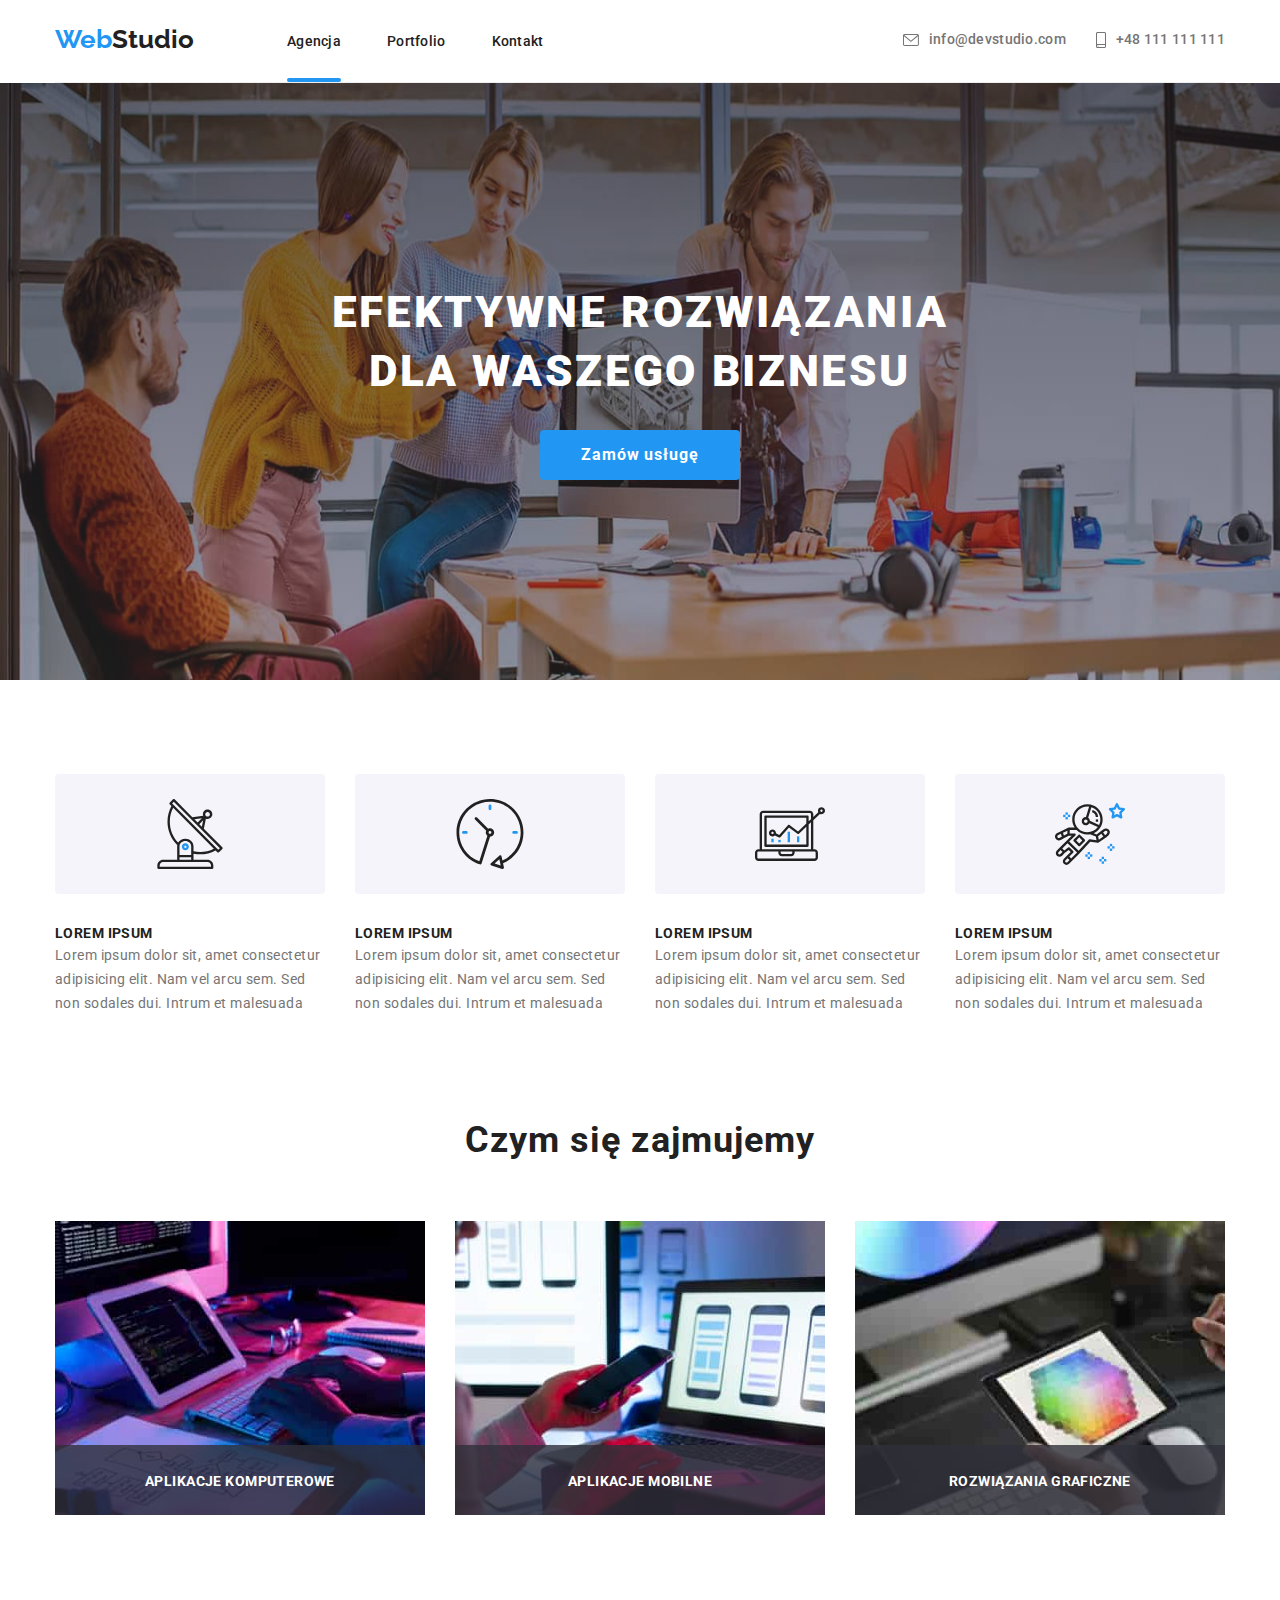
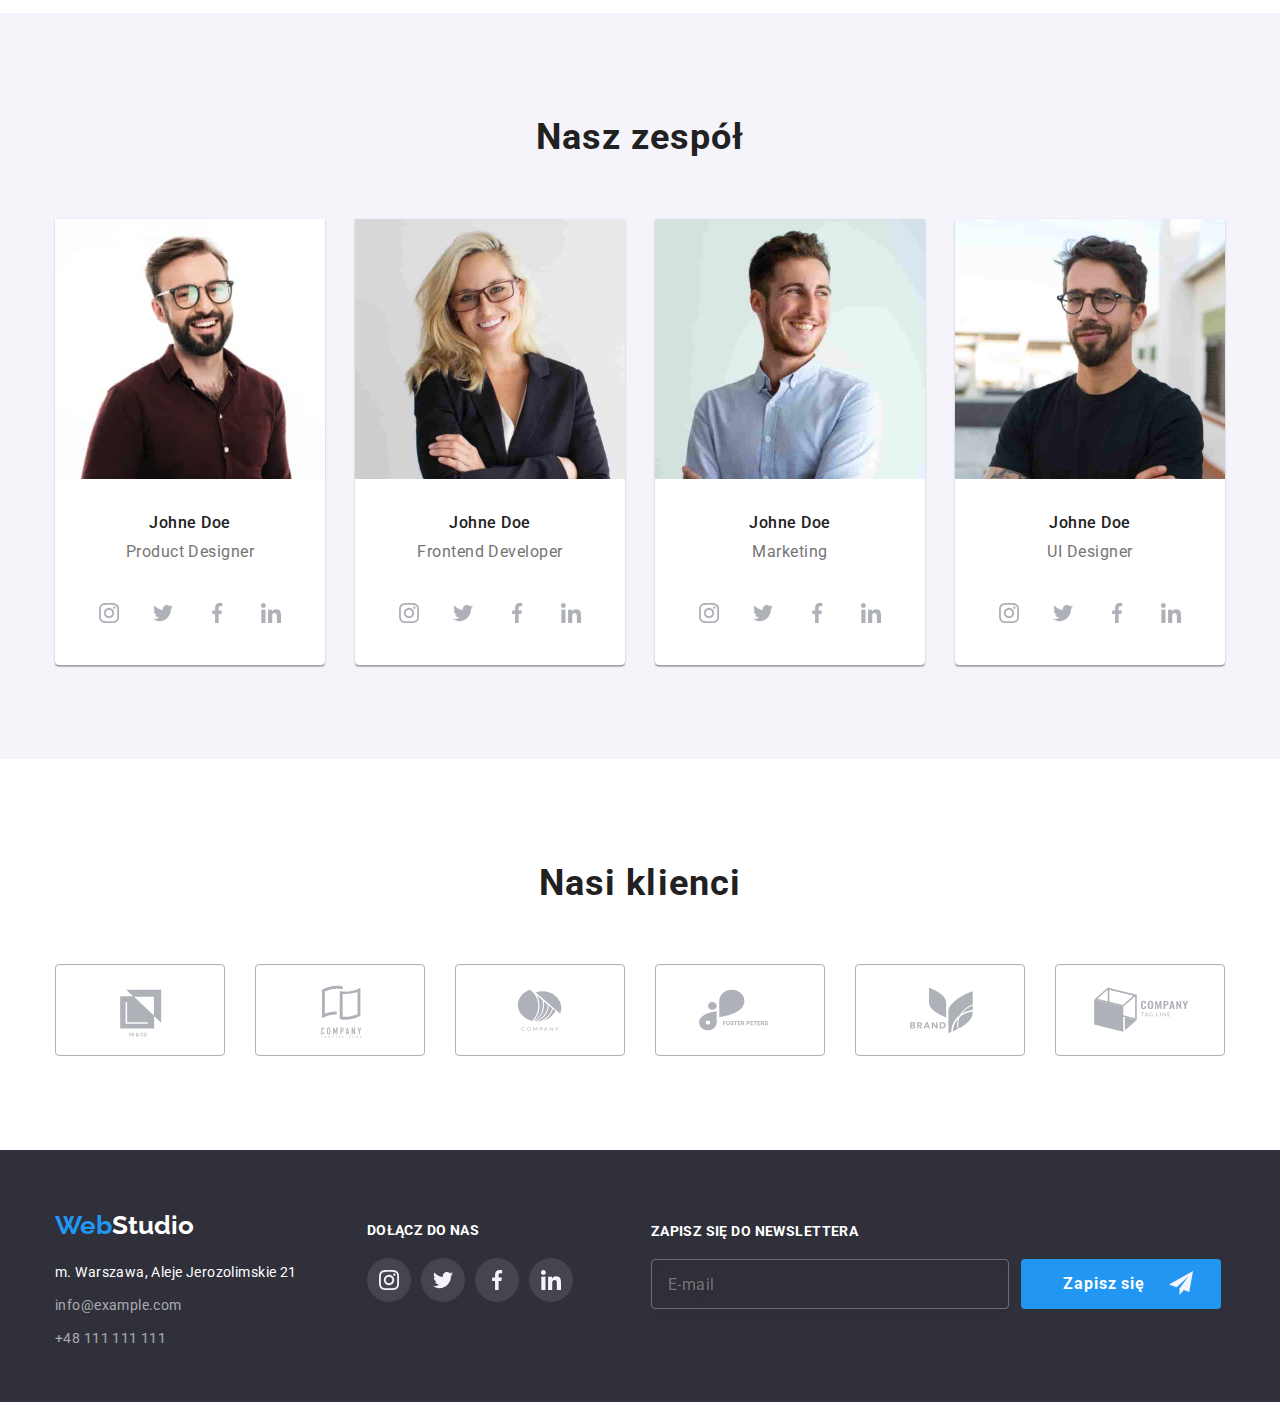
==== index.html @ 0d9829b2 "BEM index.html" ====
<!DOCTYPE html>
<html lang="en">
    <head>
        <meta charset="UTF-8" />
        <meta name="viewport" content="width=device-width, initial-scale=1.0" />
        <title>goit-markup-hw-07</title>
        <link
            rel="stylesheet"
            href="https://cdnjs.cloudflare.com/ajax/libs/modern-normalize/1.0.0/modern-normalize.min.css"
        />

        <link href="./css/styles.css" rel="stylesheet" />
        <link rel="preconnect" href="https://fonts.googleapis.com" />
        <link rel="preconnect" href="https://fonts.gstatic.com" crossorigin />
        <link
            href="https://fonts.googleapis.com/css2?family=Raleway:wght@700&family=Roboto:wght@400;500;700;900&display=swap"
            rel="stylesheet"
        />
    </head>
    <body>
        <header>
            <section>
                <div class="container">
                    <section class="header-block">
                        <nav class="header-nav">
                            <a class="header-nav__logo" href="#"
                                ><span class="header-nav__logo--icon">Web</span
                                >Studio</a
                            >
                            <ul class="header-sides">
                                <li>
                                    <a
                                        class="header-sides__webpage-one"
                                        href="./index.html"
                                        >Agencja</a
                                    >
                                </li>
                                <li>
                                    <a
                                        class="header-sides__webpage-two"
                                        href="./portfolio.html"
                                        >Portfolio</a
                                    >
                                </li>
                                <li>
                                    <a
                                        class="header-sides__webpage-two"
                                        href="#"
                                        target="_blank"
                                        >Kontakt</a
                                    >
                                </li>
                            </ul>
                        </nav>

                        <ul class="header-contacts">
                            <li>
                                <a
                                    class="header-contacts__redirection"
                                    href="mailto:info@devstudio.com"
                                >
                                    <svg
                                        class="header-contacts__redirection--icon"
                                        width="16"
                                        height="12"
                                    >
                                        <use
                                            href="./images/icons.svg#icon-envelope"
                                        ></use>
                                    </svg>
                                    info@devstudio.com
                                </a>
                            </li>
                            <li>
                                <a
                                    class="header-contacts__redirection"
                                    href="tel:+48 111 111 111"
                                >
                                    <svg
                                        class="header-contacts__redirection--icon"
                                        width="10"
                                        height="16px"
                                    >
                                        <use
                                            href="./images/icons.svg#icon-smartphone"
                                        ></use>
                                    </svg>
                                    +48 111 111 111</a
                                >
                            </li>
                        </ul>
                    </section>
                </div>
            </section>
        </header>
        <main>
            <div class="background-picture">
                <section class="slogan">
                    <div class="container">
                        <h1 class="slogan__text">
                            EFEKTYWNE ROZWIĄZANIA DLA WASZEGO BIZNESU
                        </h1>
                        <button
                            type="button"
                            class="slogan__button"
                            data-modal-open
                        >
                            Zamów usługę
                        </button>
                    </div>
                </section>
            </div>
            <section>
                <div class="container">
                    <div class="lorem-ipsum">
                        <ul class="lorem-ipsum__list">
                            <li>
                                <div class="lorem-ipsum__list--icon">
                                    <svg width="70" height="70">
                                        <use
                                            href="./images/icons.svg#icon-antenna-1"
                                        ></use>
                                    </svg>
                                </div>
                                <h3 class="lorem-ipsum__list--text-title">
                                    LOREM IPSUM
                                </h3>
                                <p class="lorem-ipsum__list--text">
                                    Lorem ipsum dolor sit, amet consectetur
                                    adipisicing elit. Nam vel arcu sem. Sed non
                                    sodales dui. Intrum et malesuada
                                </p>
                            </li>
                            <li>
                                <div class="lorem-ipsum__list--icon">
                                    <svg width="70" height="70">
                                        <use
                                            href="./images/icons.svg#icon-clock-1"
                                        ></use>
                                    </svg>
                                </div>
                                <h3 class="lorem-ipsum__list--text-title">
                                    LOREM IPSUM
                                </h3>
                                <p class="lorem-ipsum__list--text">
                                    Lorem ipsum dolor sit, amet consectetur
                                    adipisicing elit. Nam vel arcu sem. Sed non
                                    sodales dui. Intrum et malesuada
                                </p>
                            </li>
                            <li>
                                <div class="lorem-ipsum__list--icon">
                                    <svg width="70" height="70">
                                        <use
                                            href="./images/icons.svg#icon-diagram-1"
                                        ></use>
                                    </svg>
                                </div>
                                <h3 class="lorem-ipsum__list--text-title">
                                    LOREM IPSUM
                                </h3>
                                <p class="lorem-ipsum__list--text">
                                    Lorem ipsum dolor sit, amet consectetur
                                    adipisicing elit. Nam vel arcu sem. Sed non
                                    sodales dui. Intrum et malesuada
                                </p>
                            </li>
                            <li>
                                <div class="lorem-ipsum__list--icon">
                                    <svg width="70" height="70">
                                        <use
                                            href="./images/icons.svg#icon-astronaut-1"
                                        ></use>
                                    </svg>
                                </div>
                                <h3 class="lorem-ipsum__list--text-title">
                                    LOREM IPSUM
                                </h3>
                                <p class="lorem-ipsum__list--text">
                                    Lorem ipsum dolor sit, amet consectetur
                                    adipisicing elit. Nam vel arcu sem. Sed non
                                    sodales dui. Intrum et malesuada
                                </p>
                            </li>
                        </ul>
                    </div>
                </div>
            </section>
            <section class="section">
                <div class="container">
                    <h2 class="section-title">Czym się zajmujemy</h2>
                    <ul class="daily-business">
                        <li>
                            <img
                                src="./images/tablet.jpg"
                                alt="Programowanie na
                        tablecie"
                            />
                            <div class="daily-business__description-box">
                                <p
                                    class="daily-business__description-box--text"
                                >
                                    APLIKACJE KOMPUTEROWE
                                </p>
                            </div>
                        </li>
                        <li>
                            <img
                                src="./images/laptop.jpg"
                                alt="Modelowanie menu smartfonu"
                            />
                            <div class="daily-business__description-box">
                                <p
                                    class="daily-business__description-box--text"
                                >
                                    APLIKACJE MOBILNE
                                </p>
                            </div>
                        </li>
                        <li>
                            <img
                                src="./images/paleta.jpg"
                                alt="Wybór kolorów z palety tabletu"
                            />
                            <div class="daily-business__description-box">
                                <p
                                    class="daily-business__description-box--text"
                                >
                                    ROZWIĄZANIA GRAFICZNE
                                </p>
                            </div>
                        </li>
                    </ul>
                </div>
            </section>
            <section class="team-background section">
                <div class="container">
                    <h2 class="section-title">Nasz zespół</h2>

                    <ul class="team-list">
                        <li class="team-member">
                            <img
                                src="./images/pan_brazowa_koszula.jpg"
                                alt="Uśmiechnięty brunet z brodą i wąsami."
                                width="270"
                                height="260"
                            />

                            <h3 class="team-member__name">Johne Doe</h3>

                            <p class="team-member__position">
                                Product Designer
                            </p>
                            <div class="team-member__media">
                                <div class="team-member__media--icon">
                                    <svg width="20" height="20">
                                        <use
                                            href="./images/icons.svg#icon-instagram-2"
                                        ></use>
                                    </svg>
                                </div>
                                <div class="team-member__media--icon">
                                    <svg width="20" height="20">
                                        <use
                                            href="./images/icons.svg#icon-twitter-1"
                                        ></use>
                                    </svg>
                                </div>
                                <div class="team-member__media--icon">
                                    <svg width="20" height="20">
                                        <use
                                            href="./images/icons.svg#icon-facebook-1"
                                        ></use>
                                    </svg>
                                </div>
                                <div class="team-member__media--icon">
                                    <svg width="20" height="20">
                                        <use
                                            href="./images/icons.svg#icon-linkedin-1"
                                        ></use>
                                    </svg>
                                </div>
                            </div>
                        </li>
                        <li class="team-member">
                            <img
                                src="./images/pani.jpg"
                                alt="Uśmiechnięta blondynka w okularach i czarnej marynarce"
                                width="270"
                                height="260"
                            />

                            <h3 class="team-member__name">Johne Doe</h3>

                            <p class="team-member__position">
                                Frontend Developer
                            </p>
                            <div class="team-member__media">
                                <div class="team-member__media--icon">
                                    <svg width="20" height="20">
                                        <use
                                            href="./images/icons.svg#icon-instagram-2"
                                        ></use>
                                    </svg>
                                </div>
                                <div class="team-member__media--icon">
                                    <svg width="20" height="20">
                                        <use
                                            href="./images/icons.svg#icon-twitter-1"
                                        ></use>
                                    </svg>
                                </div>
                                <div class="team-member__media--icon">
                                    <svg width="20" height="20">
                                        <use
                                            href="./images/icons.svg#icon-facebook-1"
                                        ></use>
                                    </svg>
                                </div>
                                <div class="team-member__media--icon">
                                    <svg width="20" height="20">
                                        <use
                                            href="./images/icons.svg#icon-linkedin-1"
                                        ></use>
                                    </svg>
                                </div>
                            </div>
                        </li>
                        <li class="team-member">
                            <img
                                src="./images/pan_jasna_koszula.jpg"
                                alt="Uśmiechnięty pan z delikatnym zarostem w jasno-niebieskiej koszuli"
                                width="270"
                                height="260"
                            />

                            <h3 class="team-member__name">Johne Doe</h3>

                            <p class="team-member__position">Marketing</p>
                            <div class="team-member__media">
                                <div class="team-member__media--icon">
                                    <svg width="20" height="20">
                                        <use
                                            href="./images/icons.svg#icon-instagram-2"
                                        ></use>
                                    </svg>
                                </div>
                                <div class="team-member__media--icon">
                                    <svg width="20" height="20">
                                        <use
                                            href="./images/icons.svg#icon-twitter-1"
                                        ></use>
                                    </svg>
                                </div>
                                <div class="team-member__media--icon">
                                    <svg width="20" height="20">
                                        <use
                                            href="./images/icons.svg#icon-facebook-1"
                                        ></use>
                                    </svg>
                                </div>
                                <div class="team-member__media--icon">
                                    <svg width="20" height="20">
                                        <use
                                            href="./images/icons.svg#icon-linkedin-1"
                                        ></use>
                                    </svg>
                                </div>
                            </div>
                        </li>
                        <li class="team-member">
                            <img
                                src="./images/pan_czarny_tshirt.jpg"
                                alt="Arogancko uśmiechnięty brunet w okularach"
                                width="270"
                                height="260"
                            />

                            <h3 class="team-member__name">Johne Doe</h3>

                            <p class="team-member__position">UI Designer</p>
                            <div class="team-member__media">
                                <div class="team-member__media--icon">
                                    <svg width="20" height="20">
                                        <use
                                            href="./images/icons.svg#icon-instagram-2"
                                        ></use>
                                    </svg>
                                </div>
                                <div class="team-member__media--icon">
                                    <svg width="20" height="20">
                                        <use
                                            href="./images/icons.svg#icon-twitter-1"
                                        ></use>
                                    </svg>
                                </div>
                                <div class="team-member__media--icon">
                                    <svg width="20" height="20">
                                        <use
                                            href="./images/icons.svg#icon-facebook-1"
                                        ></use>
                                    </svg>
                                </div>
                                <div class="team-member__media--icon">
                                    <svg width="20" height="20">
                                        <use
                                            href="./images/icons.svg#icon-linkedin-1"
                                        ></use>
                                    </svg>
                                </div>
                            </div>
                        </li>
                    </ul>
                </div>
            </section>
            <section class="section">
                <div class="container">
                    <h2 class="section-title">Nasi klienci</h2>
                    <ul class="clients">
                        <li class="clients__logo">
                            <svg width="170" height="92">
                                <use
                                    href="./images/icons.svg#icon-Client-1"
                                ></use>
                            </svg>
                        </li>
                        <li class="clients__logo">
                            <svg width="170" height="92">
                                <use
                                    href="./images/icons.svg#icon-Client-2"
                                ></use>
                            </svg>
                        </li>
                        <li class="clients__logo">
                            <svg width="170" height="92">
                                <use
                                    href="./images/icons.svg#icon-Client-3"
                                ></use>
                            </svg>
                        </li>
                        <li class="clients__logo">
                            <svg width="170" height="92">
                                <use
                                    href="./images/icons.svg#icon-Client-4"
                                ></use>
                            </svg>
                        </li>
                        <li class="clients__logo">
                            <svg width="170" height="92">
                                <use
                                    href="./images/icons.svg#icon-Client-5"
                                ></use>
                            </svg>
                        </li>
                        <li class="clients__logo">
                            <svg width="170" height="92">
                                <use
                                    href="./images/icons.svg#icon-Client-6"
                                ></use>
                            </svg>
                        </li>
                    </ul>
                </div>
            </section>
        </main>
        <footer>
            <section class="footer-background">
                <div class="container">
                    <div class="footer-section">
                        <div class="footer-info">
                            <a class="footer-info__logo" href="#"
                                ><span class="footer-info__logo--color-one"
                                    >Web</span
                                ><span class="footer-info__logo--color-two"
                                    >Studio</span
                                ></a
                            >

                            <ul class="footer-info__data">
                                <li>
                                    <p class="footer-info__data--address">
                                        m. Warszawa, Aleje Jerozolimskie 21
                                    </p>
                                </li>
                                <li>
                                    <a
                                        class="footer-info__data--contact"
                                        href="mailto:info@example.com"
                                        >info@example.com</a
                                    >
                                </li>
                                <li>
                                    <a
                                        class="footer-info__data--contact"
                                        href="tel:++48 111 111 111"
                                        >+48 111 111 111</a
                                    >
                                </li>
                            </ul>
                        </div>
                        <div class="footer-media">
                            <div class="footer-media__text">DOŁĄCZ DO NAS</div>
                            <div class="footer-media__redirection">
                                <div class="footer-media__redirection--icon">
                                    <svg width="20" height="20">
                                        <use
                                            href="./images/icons.svg#icon-instagram-2"
                                        ></use>
                                    </svg>
                                </div>
                                <div class="footer-media__redirection--icon">
                                    <svg width="20" height="20">
                                        <use
                                            href="./images/icons.svg#icon-twitter-1"
                                        ></use>
                                    </svg>
                                </div>
                                <div class="footer-media__redirection--icon">
                                    <svg width="20" height="20">
                                        <use
                                            href="./images/icons.svg#icon-facebook-1"
                                        ></use>
                                    </svg>
                                </div>
                                <div class="footer-media__redirection--icon">
                                    <svg width="20" height="20">
                                        <use
                                            href="./images/icons.svg#icon-linkedin-1"
                                        ></use>
                                    </svg>
                                </div>
                            </div>
                        </div>
                        <div class="footer-newsletter">
                            <label
                                for="user-email"
                                class="footer-newsletter__signup"
                            >
                                ZAPISZ SIĘ DO NEWSLETTERA

                                <input
                                    class="footer-newsletter__signup--mail"
                                    type="email"
                                    name="email"
                                    placeholder="E-mail"
                                />
                            </label>

                            <button
                                type="button"
                                class="footer-newsletter__button"
                            >
                                Zapisz się
                                <svg class="footer-newsletter__button--icon">
                                    <use
                                        href="./images/icons.svg#icon-send"
                                    ></use>
                                </svg>
                            </button>
                        </div>
                    </div>
                </div>
            </section>
        </footer>
        <div class="backdrop is-hidden" data-modal>
            <div class="modal">
                <button type="button" class="close-btn" data-modal-close>
                    <svg class="icon-btn" height="11" width="11">
                        <use href="./images/icons.svg#close-btn"></use>
                    </svg>
                </button>
                <div class="modal-form">
                    <p class="info-form">
                        Zostaw swoje dane w formularzu poniżej
                    </p>
                    <form name="name of person" class="form-data">
                        <fieldset class="field-set">
                            <label for="name" class="label">Imie</label>
                            <svg class="icon-field" width="12" height="12">
                                <use href="./images/icons.svg#icon-name"></use>
                            </svg>
                            <input type="text" id="name" class="name-input" />
                        </fieldset>
                    </form>
                    <form name="mobile phone" class="form-data">
                        <fieldset class="field-set">
                            <label for="mobile-phone" class="label"
                                >Telefon</label
                            >
                            <svg class="icon-field" width="13" height="13">
                                <use href="./images/icons.svg#icon-phone"></use>
                            </svg>
                            <input
                                type="tel"
                                id="mobile-phone"
                                class="name-input"
                            />
                        </fieldset>
                    </form>
                    <form name="email data" class="form-data">
                        <fieldset class="field-set">
                            <label for="email" class="label">Email</label>
                            <svg class="icon-field" width="15" height="12">
                                <use href="./images/icons.svg#icon-mail"></use>
                            </svg>
                            <input type="tel" id="email" class="name-input" />
                        </fieldset>
                    </form>
                    <form name="commets field" class="form-data">
                        <fieldset class="field-comments">
                            <label for="comments" class="label"
                                >Komentarz</label
                            >

                            <textarea
                                name="comments-section"
                                id="comments"
                                class="comment-input"
                                placeholder="Wprowadź tekst"
                                rows="5"
                            ></textarea>
                        </fieldset>
                    </form>
                    <label for="checkme" class="checkboxlabel">
                        <input type="checkbox" id="checkme" class="checker" />

                        <svg class="bug" width="16" height="15">
                            <use href="./images/icons.svg#icon-mark"></use>
                        </svg>
                        <div class="checkboxborder"></div>
                        Oświadczam iż akceptuję
                        <a href="#" target="_blank" class="send-policy"
                            >Regulamin
                        </a>
                        i
                        <a href="#" target="_blank" class="send-policy"
                            >Politykę Prywatności.</a
                        >
                    </label>
                    <button type="button" class="sendbtn">Wyślij</button>
                </div>
            </div>
        </div>
        <script src="./modal.js"></script>
    </body>
</html>
---- css/styles.css ----
*,
*::after,
*::before {
    margin: 0;
    padding: 0;
}

:root {
    --active-color: #2196f3;
    --bcg2-color: #f5f4fa;
    --bcg1-color: #2f303a;
    --default-color: #212121;
}

body {
    font-family: "Roboto", sans-serif;
    color: var(--default-color);
    width: 100%;
}

.section {
    padding: 94px 0px;
}

.container {
    margin: 0 auto;
    width: 100%;
    max-width: 1200px;
    padding: 0 15px;
}

/* section-title to klasa dla h2*/

.section-title {
    font-size: 36px;
    line-height: 1.7;
    text-align: center;
    letter-spacing: 0.03em;
    padding-bottom: 50px;
    margin: 0px;
}

/* HEADER */

.header-block {
    display: flex;
    justify-content: space-between;
    border-bottom: 1px solid #eeeeee;
}

.header-nav {
    display: flex;
}

.header-nav__logo {
    font-family: "Raleway";
    font-weight: 700;
    font-size: 26px;
    line-height: 31px;
    text-decoration: none;
    text-align: center;

    color: var(--default-color);
    margin-top: 24px;
    margin-right: 93px;
    margin-bottom: 25px;
}
.header-nav__logo:visited {
    color: var(--default-color);
}

.header-nav__logo--icon {
    color: var(--active-color);
}

.header-sides {
    list-style: none;
    display: flex;
    justify-content: space-around;
    flex-wrap: wrap;

    padding-left: 0px;
    margin-top: 32px;
    margin-bottom: 32px;
    gap: 46px;
}

.header-sides__webpage-one {
    position: relative;
    font-weight: 500;
    font-size: 14px;
    line-height: 1.14;
    letter-spacing: 0.02em;
    text-decoration: none;
    color: var(--default-color);
    transition-property: color;
    transition-duration: 250ms;
    transition-timing-function: cubic-bezier(0.4, 0, 0.2, 1);
}

.header-sides__webpage-one:hover {
    cursor: pointer;
    color: var(--active-color);
}

.header-sides__webpage-one::after {
    position: absolute;
    content: "";
    height: 4px;
    background-color: #2196f3;
    width: 100%;
    border-radius: 2px;
    bottom: -33px;
    left: 0px;
}

.header-sides__webpage-two {
    position: relative;
    font-weight: 500;
    font-size: 14px;
    line-height: 1.14;
    letter-spacing: 0.02em;
    text-decoration: none;
    color: var(--default-color);
    transition-property: color;
    transition-duration: 250ms;
    transition-timing-function: cubic-bezier(0.4, 0, 0.2, 1);
}

.header-sides__webpage-two:hover {
    cursor: pointer;
    color: var(--active-color);
}

.header-contacts {
    list-style: none;
    display: flex;
    justify-items: flex-end;
    flex-wrap: wrap;
    padding-left: 0px;
    margin-top: 32px;
    margin-bottom: 32px;
    gap: 30px;
}

.header-contacts__redirection {
    display: flex;
    flex-direction: row;
    align-items: center;
    font-weight: 500;
    font-size: 14px;
    line-height: 1.14;
    letter-spacing: 0.02em;
    text-decoration: none;
    color: #757575;
    fill: #757575;
    transition-property: color, fill;
    transition-duration: 250ms;
    transition-timing-function: cubic-bezier(0.4, 0, 0.2, 1);
}

.header-contacts__redirection:hover {
    cursor: pointer;
    color: var(--active-color);
    fill: var(--active-color);
}

.header-contacts__redirection:focus {
    color: var(--active-color);
    outline: none;
}

.header-contacts__redirection--icon {
    margin-right: 10px;
}

/* MAIN */
/* Pierwsza sekcja */
.background-picture {
    background-image: linear-gradient(
            rgba(47, 48, 58, 0.4),
            rgba(255, 255, 255, 0.1)
        ),
        url(./../images/backgroundpicture.jpg);
    background-repeat: round;
}

.slogan {
    background-color: transparent;
    padding-top: 200px;
    padding-bottom: 200px;
}
.slogan__text {
    font-weight: 900;
    font-size: 44px;
    line-height: 1.33;
    letter-spacing: 0.06em;
    text-transform: uppercase;
    text-align: center;

    padding: 0px 252px 30px 252px;

    margin-left: auto;
    margin-right: auto;
    color: #ffffff;
}

.slogan__button {
    border: none;
    cursor: pointer;
    display: block;

    background-color: var(--active-color);
    font-family: inherit;
    font-style: normal;
    font-weight: 700;
    font-size: 16px;
    line-height: 1.86;
    border-radius: 4px;
    padding: 0px;

    margin: auto;

    padding: 10px 41px;

    align-items: center;
    text-align: center;
    letter-spacing: 0.06em;

    color: #ffffff;
}

/* Druga sekcja */

.lorem-ipsum {
    padding-top: 94px;
}

.lorem-ipsum__list {
    list-style: none;
    display: flex;
    justify-content: center;
    gap: 30px;
    align-items: center;
}

.lorem-ipsum__list--icon {
    display: flex;
    align-items: center;
    justify-content: center;
    background-color: #f5f4fa;
    width: 270px;
    height: 120px;
    margin-bottom: 30px;
    border-radius: 4px;
}

.lorem-ipsum__list--text-title {
    display: block;
    font-size: 14px;
    line-height: 1.42;
    letter-spacing: 0.03em;
    text-transform: uppercase;
}
.lorem-ipsum__list--text {
    font-size: 14px;
    line-height: 1.71;
    letter-spacing: 0.03em;
    color: #757575;
    width: 270px;
}

/* Trzecia sekcja*/

.daily-business {
    position: relative;
    list-style: none;
    display: flex;
    justify-content: center;
    gap: 30px;
    padding-left: 0px;
}

.daily-business__description-box {
    position: absolute;
    width: 370px;
    height: 70px;
    bottom: 4px;

    background: rgba(47, 48, 58, 0.8);
}
.daily-business__description-box--text {
    font-weight: 700;
    font-size: 14px;
    line-height: 1.42;
    letter-spacing: 0.03em;
    text-transform: uppercase;
    color: #ffffff;
    text-align: center;
    padding-top: 27px;
}

/* Czwarta sekcja*/

.team-background {
    background-color: #f5f4fa;
}
.team-list {
    list-style: none;
    display: flex;
    padding-left: 0px;
    justify-content: center;
    gap: 30px;
    border-bottom-left-radius: 4px;
    border-bottom-right-radius: 4px;
}
.team-member {
    background: #ffffff;

    box-shadow: 0px 1px 3px rgba(0, 0, 0, 0.12), 0px 1px 1px rgba(0, 0, 0, 0.14),
        0px 2px 1px rgba(0, 0, 0, 0.2);
    border-radius: 0px 0px 4px 4px;
}
.team-member__name {
    font-weight: 500;
    font-size: 16px;
    line-height: 1.19;
    padding-top: 30px;
    padding-bottom: 10px;

    text-align: center;
    letter-spacing: 0.03em;
}
.team-member__position {
    font-size: 16px;
    line-height: 19px;

    text-align: center;
    letter-spacing: 0.03em;
    padding-bottom: 30px;

    color: #757575;
}
.team-member__media {
    display: flex;
    flex-direction: row;
    justify-content: center;

    gap: 10px;
    padding-bottom: 30px;
}
.team-member__media--icon {
    display: flex;
    justify-content: center;
    align-items: center;
    fill: #afb1b8;
    width: 44px;
    height: 44px;
    border-radius: 50%;
    transition-property: background-color, fill;
    transition-duration: 250ms;
    transition-timing-function: cubic-bezier(0.4, 0, 0.2, 1);
}

.team-member__social-network--icon:hover {
    cursor: pointer;
    background-color: var(--active-color);
    fill: var(--bcg2-color);
}

/* CLIENT */

.clients {
    list-style: none;
    display: flex;
    flex-direction: row;
    justify-content: center;
    align-items: center;
    gap: 30px;
}
.clients__logo {
    width: 170px;
    height: 92px;
    border: 1px solid #afb1b8;
    border-radius: 4px;
    fill: #afb1b8;
    transition-property: fill, border;
    transition-duration: 250ms;
    transition-timing-function: cubic-bezier(0.4, 0, 0.2, 1);
}

.clients__logo:hover {
    cursor: pointer;
    border: 1px solid #2196f3;
    border-radius: 4px;
    fill: var(--active-color);
    fill: var(--active-color);
}

/* FOOTER */

.footer-background {
    background-color: var(--bcg1-color);
}
.footer-section {
    display: flex;
    flex-direction: row;
}
.footer-info {
    display: flex;
    flex-direction: column;
}
.footer-info__logo {
    display: block;
    font-family: "Raleway";
    font-weight: 700;
    font-size: 26px;
    line-height: 31px;
    padding-top: 60px;
    margin-bottom: 20px;
    text-decoration: none;

    color: var(--default-color);
}
.footer-info__logo:visited {
    color: var(--default-color);
}

.footer-info__logo--color-one {
    color: #2196f3;
}

.footer-info__logo--color-two {
    color: #ffffff;
}
.footer-info__data {
    list-style: none;
    display: flex;
    flex-direction: column;
    padding-left: 0px;
    gap: 9px;
}
.footer-info__data--address {
    font-size: 14px;
    line-height: 1.71;
    font-style: normal;

    letter-spacing: 0.03em;

    margin-bottom: auto;
    color: #ffffff;
}

.footer-info__data--contact {
    font-size: 14px;
    line-height: 1.71;

    letter-spacing: 0.03em;

    color: rgba(255, 255, 255, 0.6);
    text-decoration: none;
}
.footer-info__data--contact:hover {
    cursor: pointer;
    color: var(--active-color);
}

.footer-info__data--contact:focus {
    color: var(--active-color);
    outline: none;
}
.footer-media {
    display: flex;
    flex-direction: column;
    align-items: flex-start;
}
.footer-media__text {
    font-family: "Roboto";
    font-style: normal;
    font-weight: 700;
    font-size: 14px;
    padding-top: 72px;
    line-height: 16px;
    letter-spacing: 0.03em;

    color: #ffffff;
    padding-left: 70px;
    padding-bottom: 20px;
}
.footer-media__redirection {
    display: flex;
    flex-direction: row;
    justify-content: center;
    align-items: center;

    gap: 10px;
    padding-bottom: 100px;
    padding-left: 70px;
}
.footer-media__redirection--icon {
    display: flex;
    justify-content: center;
    align-items: center;
    width: 44px;
    height: 44px;
    border-radius: 50%;
    background: rgba(255, 255, 255, 0.1);
    fill: var(--bcg2-color);
    transition-property: background-color, fill;
    transition-duration: 250ms;
    transition-timing-function: cubic-bezier(0.4, 0, 0.2, 1);
}
.footer-media__redirection--icon:hover {
    cursor: pointer;
    background-color: var(--active-color);
}

.footer-newsletter {
    display: flex;
    align-items: center;
    position: relative;

    margin-left: 78px;
    gap: 12px;
}

.footer-newsletter__signup {
    display: flex;
    flex-direction: column;

    font-family: "Roboto";
    font-style: normal;
    font-weight: 700;
    font-size: 14px;
    line-height: 16px;
    letter-spacing: 0.03em;
    text-transform: uppercase;

    color: #ffffff;
    padding-bottom: 20px;
}

.footer-newsletter__signup--mail {
    font-family: "Roboto";
    font-style: normal;
    font-weight: 400;
    font-size: 16px;
    line-height: 20px;
    display: flex;
    align-items: center;
    letter-spacing: 0.03em;
    width: 358px;
    height: 50px;
    padding-top: 15px;
    padding-bottom: 15px;
    padding-left: 16px;
    border: 1px solid rgba(255, 255, 255, 0.3);
    filter: drop-shadow(0px 4px 4px rgba(0, 0, 0, 0.15));
    border-radius: 4px;
    margin-top: 20px;
    background-color: transparent;

    color: rgba(255, 255, 255, 0.6);
}

.footer-newsletter__signup--mail:focus {
    outline: none;
}

.footer-newsletter__button {
    border: none;
    cursor: pointer;
    display: block;
    width: 200px;
    height: 50px;
    margin-top: 15px;

    background-color: var(--active-color);
    font-family: inherit;
    font-style: normal;
    font-weight: 700;
    font-size: 16px;
    line-height: 1.86;
    border-radius: 4px;

    padding: 10px 28px 10px 42px;

    text-align: left;
    letter-spacing: 0.06em;

    color: #ffffff;
}

.footer-newsletter__button--icon {
    position: absolute;
    width: 24px;
    height: 24px;
    margin-top: 2px;
    margin-left: 24px;

    fill: var(--bcg2-color);
}
/* druga strona */
/* MAIN*/

/* przyciski */

.navigation {
    display: flex;
    flex-wrap: wrap;
    flex-direction: row;
    justify-content: center;
    height: 38px;
    gap: 8px;
}
.button {
    border: none;
    cursor: pointer;
    display: block;

    font-family: inherit;
    font-weight: 500;
    font-size: 16px;
    line-height: 1.62;
    border-radius: 4px;
    padding: 10px 41px;

    transition-property: box-shadow, background-color, color;
    transition-duration: 250ms;
    transition-timing-function: cubic-bezier(0.4, 0, 0.2, 1);
}
.button:hover {
    background-color: var(--active-color);
    box-shadow: 0px 3px 1px rgba(0, 0, 0, 0.1), 0px 1px 2px rgba(0, 0, 0, 0.08),
        0px 2px 2px rgba(0, 0, 0, 0.12);

    color: #ffffff;
}
.button:focus {
    background-color: var(--active-color);
    color: #ffffff;
    outline: none;
    box-shadow: 0px 3px 1px rgba(0, 0, 0, 0.1), 0px 1px 2px rgba(0, 0, 0, 0.08),
        0px 2px 2px rgba(0, 0, 0, 0.12);
}
.button:active {
    background-color: var(--active-color);
}

/* Obrazy */

.pictures {
    display: block;
}
.projects {
    list-style: none;
    display: flex;
    flex-wrap: wrap;
    flex-direction: row;
    justify-content: space-between;
    padding-left: 0px;
    margin: 0px;
    gap: 30px;
    padding-bottom: 94px;
}
.info-block-two {
    flex-basis: calc((100% - 60px) / 3);
    background: #ffffff;
    width: 370px;
    transition-property: box-shadow;
    transition-duration: 250ms;
}
.info-block-two:hover,
.info-block-two:hover .bluebox {
    cursor: pointer;
    box-shadow: 0px 1px 1px rgba(0, 0, 0, 0.12), 0px 4px 4px rgba(0, 0, 0, 0.06),
        1px 4px 6px rgba(0, 0, 0, 0.16);
    transform: translateY(0);
    transition-timing-function: cubic-bezier(0.4, 0, 0.2, 1);
}
.bluebox-background {
    position: relative;
    overflow: hidden;
    z-index: 1;
}

.bluebox {
    border: 0px;
    position: absolute;
    width: 100%;
    height: 100%;
    background-color: rgba(33, 150, 243, 0.9);
    transform: translateY(100%);
    transition: transform 250ms;
    transition-timing-function: cubic-bezier(0.4, 0, 0.2, 1);
}

.bluebox-text {
    font-weight: 400;
    font-size: 18px;
    line-height: 28px;
    letter-spacing: 0.03em;
    color: #ffffff;
    padding-top: 49px;
    padding-left: 24px;
    padding-right: 45px;
}
.borderline {
    border: 1px solid #eeeeee;
}

.picture {
    display: block;
    margin-left: auto;
    margin-right: auto;
}
.proj-title {
    font-weight: 700;
    font-size: 18px;
    line-height: 1.89;
    letter-spacing: 0.06em;
    color: var(--default-color);
    width: 322px;
    height: 36px;

    margin: 20px 24px 4px 24px;
}
.proj-description {
    display: flex;
    justify-content: flex-start;
    font-size: 16px;
    line-height: 1.89;
    text-align: left;
    letter-spacing: 0.03em;
    padding: 4px 24px 20px 24px;
    color: #757575;
}

/* BACKDROP */

.backdrop {
    display: flex;
    position: fixed;
    justify-content: center;
    align-content: center;
    width: 100%;
    height: 100%;
    left: 0;
    top: 0;
    bottom: 0;
    right: 0;
    background-color: rgba(0, 0, 0, 0.2);
    scale: 1;
    opacity: 1;
    visibility: visible;
    transition-property: scale, opacity, visibility;
    transition-duration: 250ms;
    transition-timing-function: cubic-bezier(0.4, 0, 0.2, 1);
}

.modal {
    position: sticky;
    width: 528px;
    height: 581px;
    left: 35%;
    top: 25%;
    background: #ffffff;
    box-shadow: 0px 1px 3px rgba(0, 0, 0, 0.12), 0px 1px 1px rgba(0, 0, 0, 0.14),
        0px 2px 1px rgba(0, 0, 0, 0.2);
    border-radius: 4px;
    opacity: inherit;
    visibility: inherit;
    transition-property: visibility, opacity;
    transition-duration: 250ms;
    transition-timing-function: cubic-bezier(0.4, 0, 0.2, 1);
}

.close-btn {
    top: 8px;
    right: 8px;
    width: 30px;
    height: 30px;
    margin-top: 8px;
    margin-left: 490px;
    fill: #212121;
    background-color: #ffffff;
    border: 1px solid rgba(0, 0, 0, 0.1);
    border-radius: 50%;
    cursor: pointer;
}

.is-hidden {
    opacity: 0;
    visibility: hidden;
    pointer-events: none;
}

.modal-form {
    display: flex;
    flex-direction: column;
    margin-top: 10px;
}

.info-form {
    font-family: "Roboto";
    font-style: normal;
    font-weight: 700;
    font-size: 20px;
    line-height: 23px;
    text-align: center;
    letter-spacing: 0.03em;

    color: #212121;
    margin-bottom: 2px;
}

.field-set {
    display: flex;
    position: relative;
    margin-top: 28px;
    width: 448px;
    height: 40px;
    margin-left: 40px;

    border: 1px solid rgba(33, 33, 33, 0.2);
    border-radius: 4px;
    transition: border-color, fill;
    transition-duration: 250ms;
    transition-timing-function: cubic-bezier(0.4, 0, 0.2, 1);
}

.field-set:has(.name-input:focus) {
    border-color: #2196f3;
}
.field-set:has(.name-input:focus) .icon-field {
    fill: #2196f3;
}

.icon-field {
    margin-top: 14px;
    margin-left: 15px;
    fill: #212121;
    transition: fill;
    transition-duration: 250ms;
    transition-timing-function: cubic-bezier(0.4, 0, 0.2, 1);
}

.form-data .label {
    position: absolute;
    margin-top: -18px;

    font-family: "Roboto";
    font-style: normal;
    font-weight: 400;
    font-size: 12px;
    line-height: 14px;

    letter-spacing: 0.01em;

    color: #757575;
}

.name-input {
    margin-left: 15px;
    border: none;
    font-family: "Roboto";
    font-style: normal;
    font-weight: 400;
    font-size: 12px;
    line-height: 14px;
    letter-spacing: 0.01em;
    width: 100%;
    color: #000;
}
.name-input:focus {
    outline: none;
}
.comment-input {
    width: 416px;
    height: 96px;
    font-family: "Roboto";
    font-style: normal;
    font-weight: 400;
    font-size: 12px;
    line-height: 14px;
    letter-spacing: 0.01em;

    color: #000;

    margin-top: 12px;
    margin-left: 16px;

    border: none;
    resize: none;
}

.field-comments {
    display: flex;
    position: relative;
    margin-top: 28px;
    width: 448px;
    height: 120px;
    margin-left: 40px;

    border: 1px solid rgba(33, 33, 33, 0.2);
    border-radius: 4px;
    transition: border-color;
    transition-duration: 250ms;
    transition-timing-function: cubic-bezier(0.4, 0, 0.2, 1);
}

.comment-input::placeholder {
    width: 416px;
    height: 96px;
    font-family: "Roboto";
    font-style: normal;
    font-weight: 400;
    font-size: 12px;
    line-height: 14px;
    letter-spacing: 0.01em;

    color: rgba(117, 117, 117, 0.5);
}

.comment-input:focus {
    outline: none;
}

.field-comments:has(.comment-input:focus) {
    border-color: #2196f3;
}

.checkboxlabel {
    display: block;
    position: relative;
    margin-top: 20px;
    margin-left: 77px;
    font-family: "Roboto";
    font-style: normal;
    font-weight: 400;
    font-size: 14px;
    line-height: 24px;

    letter-spacing: 0.03em;

    color: #757575;
}

.checker {
    position: absolute;
    width: 16px;
    height: 15px;
    top: 4px;
    left: -20px;
    opacity: 0;
}

.bug {
    position: absolute;
    z-index: 1;
    top: 4px;
    left: -20px;
    opacity: 0;
    fill: #212121;
}
.checkboxborder {
    position: absolute;
    display: block;
    width: 16px;
    height: 15px;
    border: 2px solid #212121;
    border-radius: 2px;
    left: -20px;
    top: 4px;

    transition: border-color, background-color;
    transition-duration: 250ms;
    transition-timing-function: cubic-bezier(0.4, 0, 0.2, 1);
}
.checker:checked + .bug {
    opacity: 1;
    fill: #ffffff;
    background-color: #2196f3;
}

.sendbtn {
    border: none;
    cursor: pointer;
    width: 200px;
    height: 50px;

    background-color: var(--active-color);
    font-family: inherit;
    font-style: normal;
    font-weight: 700;
    font-size: 16px;
    line-height: 1.86;
    border-radius: 4px;
    padding: 0px;

    text-align: center;
    letter-spacing: 0.06em;

    text-align: center;
    letter-spacing: 0.06em;
    color: #ffffff;

    margin-top: 30px;
    margin-left: 164px;
    transition: box-shadow;
    transition-duration: 250ms;
    transition-timing-function: cubic-bezier(0.4, 0, 0.2, 1);
}

.sendbtn:hover {
    box-shadow: 0px 4px 4px rgba(0, 0, 0, 0.15);
}

.send-policy {
    font-family: "Roboto";
    font-style: normal;
    font-weight: 400;
    font-size: 14px;
    line-height: 24px;
    color: var(--active-color);
    text-decoration: underline;
}
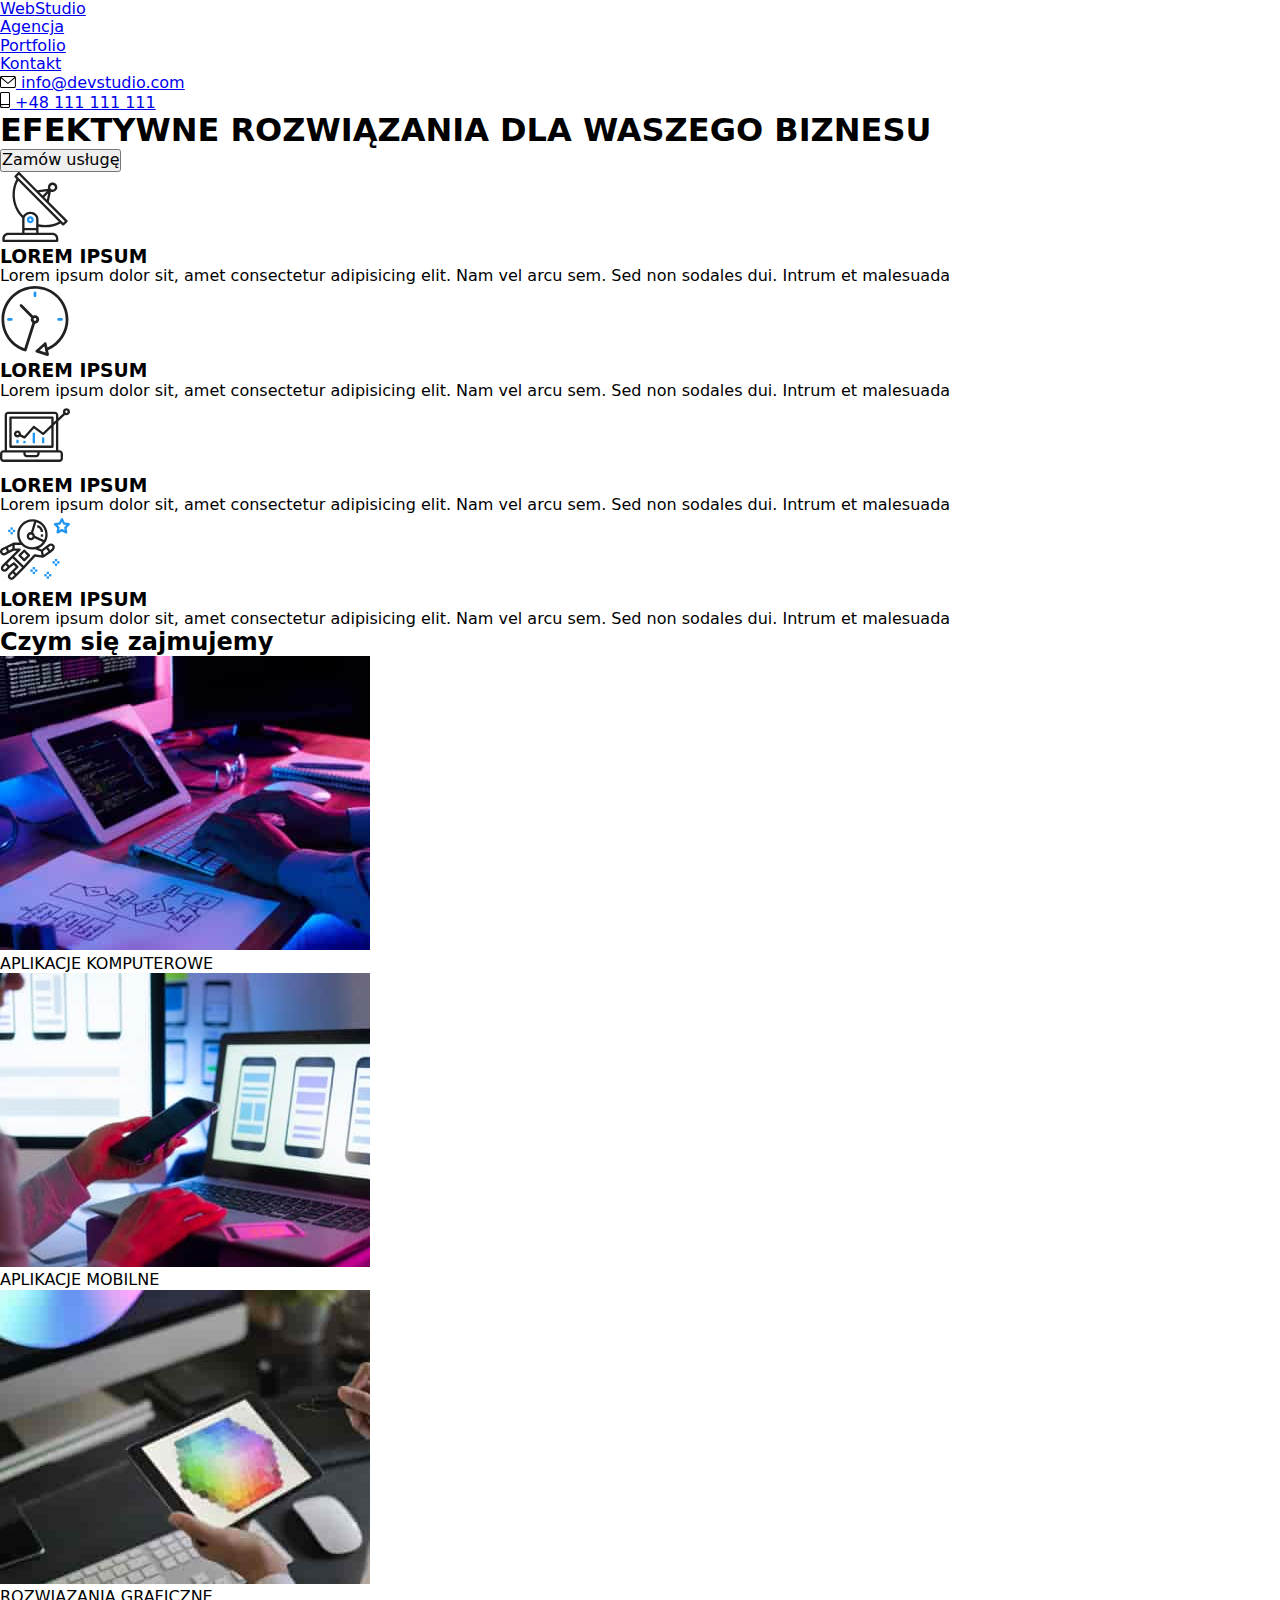
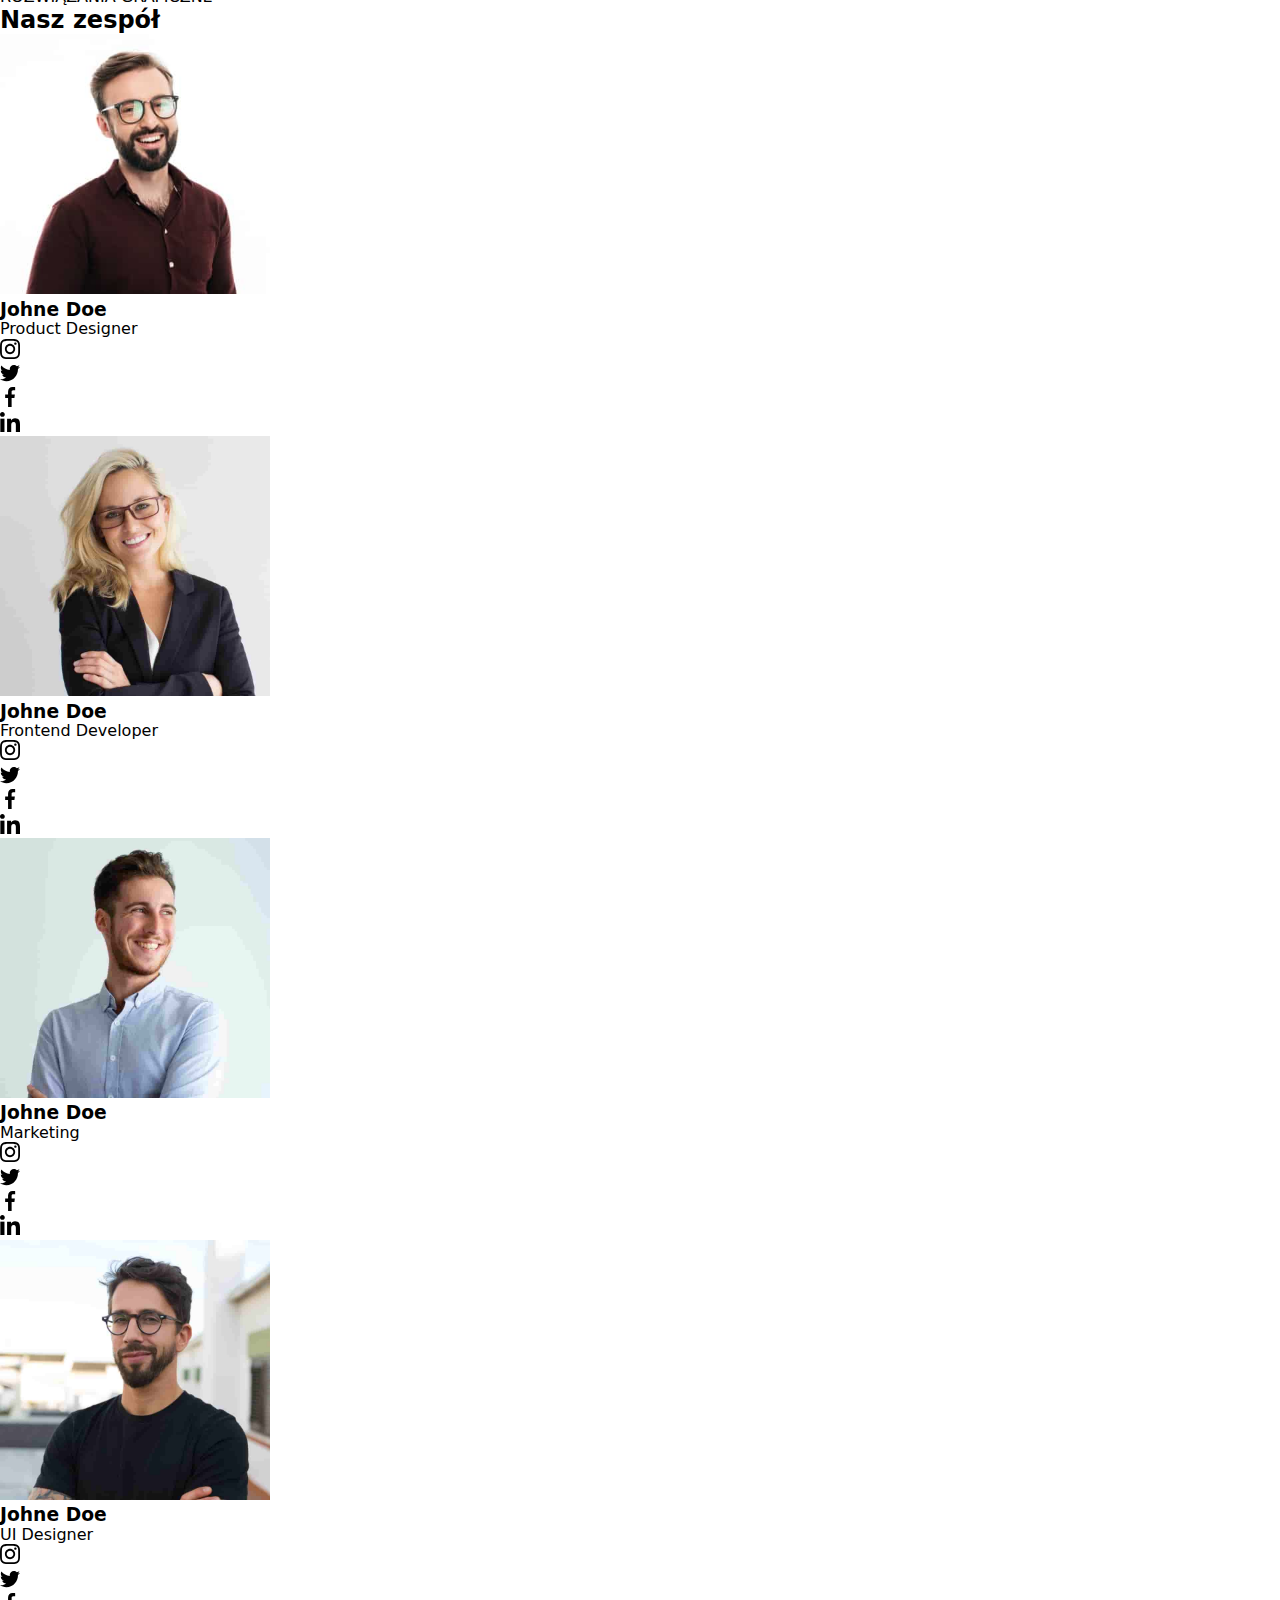
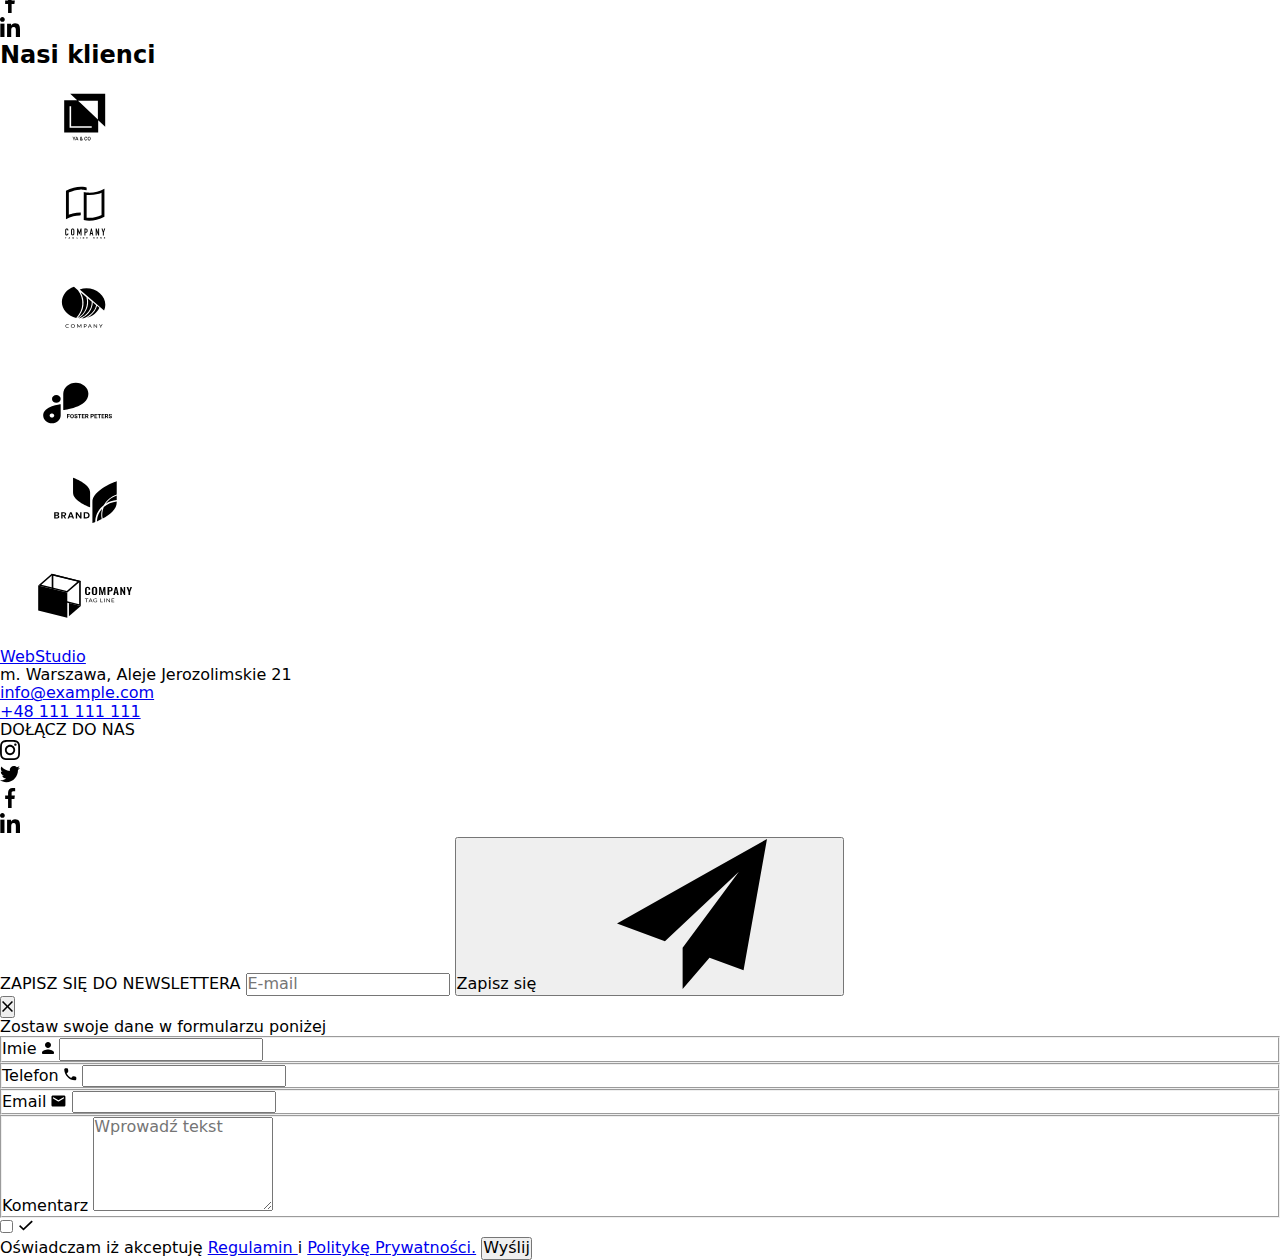
==== commit 0eeccc18: "added sass" ====
--- a/index.html
+++ b/index.html
@@ -37,14 +37,14 @@
                                 </li>
                                 <li>
                                     <a
-                                        class="header-sides__webpage-two"
+                                        class="header-sides__webpage"
                                         href="./portfolio.html"
                                         >Portfolio</a
                                     >
                                 </li>
                                 <li>
                                     <a
-                                        class="header-sides__webpage-two"
+                                        class="header-sides__webpage"
                                         href="#"
                                         target="_blank"
                                         >Kontakt</a
@@ -564,80 +564,110 @@
         </footer>
         <div class="backdrop is-hidden" data-modal>
             <div class="modal">
-                <button type="button" class="close-btn" data-modal-close>
-                    <svg class="icon-btn" height="11" width="11">
+                <button type="button" class="modal__close-btn" data-modal-close>
+                    <svg height="11" width="11">
                         <use href="./images/icons.svg#close-btn"></use>
                     </svg>
                 </button>
                 <div class="modal-form">
-                    <p class="info-form">
+                    <p class="modal-form__text">
                         Zostaw swoje dane w formularzu poniżej
                     </p>
-                    <form name="name of person" class="form-data">
-                        <fieldset class="field-set">
-                            <label for="name" class="label">Imie</label>
-                            <svg class="icon-field" width="12" height="12">
+                    <form name="name of person" class="modal__form-data">
+                        <fieldset class="modal__field-setup">
+                            <label for="name" class="modal-label">Imie</label>
+                            <svg
+                                class="modal__field-setup--icon"
+                                width="12"
+                                height="12"
+                            >
                                 <use href="./images/icons.svg#icon-name"></use>
                             </svg>
-                            <input type="text" id="name" class="name-input" />
+                            <input
+                                type="text"
+                                id="name"
+                                class="modal__field-setup--input"
+                            />
                         </fieldset>
                     </form>
-                    <form name="mobile phone" class="form-data">
-                        <fieldset class="field-set">
-                            <label for="mobile-phone" class="label"
+                    <form name="mobile phone" class="modal__form-data">
+                        <fieldset class="modal__field-setup">
+                            <label for="mobile-phone" class="modal-label"
                                 >Telefon</label
                             >
-                            <svg class="icon-field" width="13" height="13">
+                            <svg
+                                class="modal__field-setup--icon"
+                                width="13"
+                                height="13"
+                            >
                                 <use href="./images/icons.svg#icon-phone"></use>
                             </svg>
                             <input
                                 type="tel"
                                 id="mobile-phone"
-                                class="name-input"
+                                class="modal__field-setup--input"
                             />
                         </fieldset>
                     </form>
-                    <form name="email data" class="form-data">
-                        <fieldset class="field-set">
-                            <label for="email" class="label">Email</label>
-                            <svg class="icon-field" width="15" height="12">
+                    <form name="email data" class="modal__form-data">
+                        <fieldset class="modal__field-setup">
+                            <label for="email" class="modal-label">Email</label>
+                            <svg
+                                class="modal__field-setup--icon"
+                                width="15"
+                                height="12"
+                            >
                                 <use href="./images/icons.svg#icon-mail"></use>
                             </svg>
-                            <input type="tel" id="email" class="name-input" />
+                            <input
+                                type="tel"
+                                id="email"
+                                class="modal__field-setup--input"
+                            />
                         </fieldset>
                     </form>
-                    <form name="commets field" class="form-data">
-                        <fieldset class="field-comments">
-                            <label for="comments" class="label"
+                    <form name="comments field" class="modal__form-data">
+                        <fieldset class="modal__field-comments">
+                            <label for="comments" class="modal-label"
                                 >Komentarz</label
                             >
 
                             <textarea
                                 name="comments-section"
                                 id="comments"
-                                class="comment-input"
+                                class="modal__field-comments--input"
                                 placeholder="Wprowadź tekst"
                                 rows="5"
                             ></textarea>
                         </fieldset>
                     </form>
-                    <label for="checkme" class="checkboxlabel">
-                        <input type="checkbox" id="checkme" class="checker" />
-
-                        <svg class="bug" width="16" height="15">
+                    <label for="checkme" class="modal-checkbox">
+                        <input
+                            type="checkbox"
+                            id="checkme"
+                            class="modal-checkbox__checker"
+                        />
+
+                        <svg class="modal-checkbox__svg" width="16" height="15">
                             <use href="./images/icons.svg#icon-mark"></use>
                         </svg>
-                        <div class="checkboxborder"></div>
+                        <div class="modal-checkbox__border"></div>
                         Oświadczam iż akceptuję
-                        <a href="#" target="_blank" class="send-policy"
+                        <a
+                            href="#"
+                            target="_blank"
+                            class="modal-checkbox__field--text"
                             >Regulamin
                         </a>
                         i
-                        <a href="#" target="_blank" class="send-policy"
+                        <a
+                            href="#"
+                            target="_blank"
+                            class="modal-checkbox__field--text"
                             >Politykę Prywatności.</a
                         >
                     </label>
-                    <button type="button" class="sendbtn">Wyślij</button>
+                    <button type="button" class="modal-btn">Wyślij</button>
                 </div>
             </div>
         </div>
--- a/css/styles.css
+++ b/css/styles.css
@@ -5,12 +5,19 @@
     padding: 0;
 }
 
+/*I
 :root {
     --active-color: #2196f3;
+    --bcg1-color: #2f303a;
     --bcg2-color: #f5f4fa;
-    --bcg1-color: #2f303a;
+    --bcg3-color: #eeeeee;
     --default-color: #212121;
-}
+    --default-color2: #ffffff;
+    --default-color3: #757575;
+    --default-color4: #afb1b8;
+}
+
+
 
 body {
     font-family: "Roboto", sans-serif;
@@ -29,7 +36,7 @@
     padding: 0 15px;
 }
 
-/* section-title to klasa dla h2*/
+
 
 .section-title {
     font-size: 36px;
@@ -40,12 +47,12 @@
     margin: 0px;
 }
 
-/* HEADER */
+
 
 .header-block {
     display: flex;
     justify-content: space-between;
-    border-bottom: 1px solid #eeeeee;
+    border-bottom: 1px solid var(--bcg3-color);
 }
 
 .header-nav {
@@ -84,6 +91,23 @@
     margin-bottom: 32px;
     gap: 46px;
 }
+.header-sides__webpage {
+    position: relative;
+    font-weight: 500;
+    font-size: 14px;
+    line-height: 1.14;
+    letter-spacing: 0.02em;
+    text-decoration: none;
+    color: var(--default-color);
+    transition-property: color;
+    transition-duration: 250ms;
+    transition-timing-function: cubic-bezier(0.4, 0, 0.2, 1);
+}
+
+.header-sides__webpage:hover {
+    cursor: pointer;
+    color: var(--active-color);
+}
 
 .header-sides__webpage-one {
     position: relative;
@@ -107,7 +131,7 @@
     position: absolute;
     content: "";
     height: 4px;
-    background-color: #2196f3;
+    background-color: var(--active-color);
     width: 100%;
     border-radius: 2px;
     bottom: -33px;
@@ -130,6 +154,16 @@
 .header-sides__webpage-two:hover {
     cursor: pointer;
     color: var(--active-color);
+}
+.header-sides__webpage-two::after {
+    position: absolute;
+    content: "";
+    height: 4px;
+    background-color: var(--active-color);
+    width: 100%;
+    border-radius: 2px;
+    bottom: -33px;
+    left: 0px;
 }
 
 .header-contacts {
@@ -152,8 +186,8 @@
     line-height: 1.14;
     letter-spacing: 0.02em;
     text-decoration: none;
-    color: #757575;
-    fill: #757575;
+    color: var(--default-color3);
+    fill: var(--default-color3);
     transition-property: color, fill;
     transition-duration: 250ms;
     transition-timing-function: cubic-bezier(0.4, 0, 0.2, 1);
@@ -174,8 +208,7 @@
     margin-right: 10px;
 }
 
-/* MAIN */
-/* Pierwsza sekcja */
+
 .background-picture {
     background-image: linear-gradient(
             rgba(47, 48, 58, 0.4),
@@ -202,7 +235,7 @@
 
     margin-left: auto;
     margin-right: auto;
-    color: #ffffff;
+    color: var(--default-color2);
 }
 
 .slogan__button {
@@ -227,10 +260,10 @@
     text-align: center;
     letter-spacing: 0.06em;
 
-    color: #ffffff;
-}
-
-/* Druga sekcja */
+    color: var(--default-color2);
+}
+
+
 
 .lorem-ipsum {
     padding-top: 94px;
@@ -248,7 +281,7 @@
     display: flex;
     align-items: center;
     justify-content: center;
-    background-color: #f5f4fa;
+    background-color: var(--bcg2-color);
     width: 270px;
     height: 120px;
     margin-bottom: 30px;
@@ -266,11 +299,10 @@
     font-size: 14px;
     line-height: 1.71;
     letter-spacing: 0.03em;
-    color: #757575;
+    color: var(--default-color3);
     width: 270px;
 }
 
-/* Trzecia sekcja*/
 
 .daily-business {
     position: relative;
@@ -295,15 +327,15 @@
     line-height: 1.42;
     letter-spacing: 0.03em;
     text-transform: uppercase;
-    color: #ffffff;
+    color: var(--default-color2);
     text-align: center;
     padding-top: 27px;
 }
 
-/* Czwarta sekcja*/
+
 
 .team-background {
-    background-color: #f5f4fa;
+    background-color: var(--bcg2-color);
 }
 .team-list {
     list-style: none;
@@ -315,7 +347,7 @@
     border-bottom-right-radius: 4px;
 }
 .team-member {
-    background: #ffffff;
+    background: var(--default-color2);
 
     box-shadow: 0px 1px 3px rgba(0, 0, 0, 0.12), 0px 1px 1px rgba(0, 0, 0, 0.14),
         0px 2px 1px rgba(0, 0, 0, 0.2);
@@ -339,7 +371,7 @@
     letter-spacing: 0.03em;
     padding-bottom: 30px;
 
-    color: #757575;
+    color: var(--default-color3);
 }
 .team-member__media {
     display: flex;
@@ -353,7 +385,7 @@
     display: flex;
     justify-content: center;
     align-items: center;
-    fill: #afb1b8;
+    fill: var(--default-color4);
     width: 44px;
     height: 44px;
     border-radius: 50%;
@@ -368,7 +400,7 @@
     fill: var(--bcg2-color);
 }
 
-/* CLIENT */
+
 
 .clients {
     list-style: none;
@@ -381,9 +413,9 @@
 .clients__logo {
     width: 170px;
     height: 92px;
-    border: 1px solid #afb1b8;
+    border: 1px solid var(--default-color4);
     border-radius: 4px;
-    fill: #afb1b8;
+    fill: var(--default-color4);
     transition-property: fill, border;
     transition-duration: 250ms;
     transition-timing-function: cubic-bezier(0.4, 0, 0.2, 1);
@@ -391,13 +423,13 @@
 
 .clients__logo:hover {
     cursor: pointer;
-    border: 1px solid #2196f3;
+    border: 1px solid var(--active-color);
     border-radius: 4px;
     fill: var(--active-color);
     fill: var(--active-color);
 }
 
-/* FOOTER */
+
 
 .footer-background {
     background-color: var(--bcg1-color);
@@ -427,11 +459,11 @@
 }
 
 .footer-info__logo--color-one {
-    color: #2196f3;
+    color: var(--active-color);
 }
 
 .footer-info__logo--color-two {
-    color: #ffffff;
+    color: var(--default-color2);
 }
 .footer-info__data {
     list-style: none;
@@ -448,7 +480,7 @@
     letter-spacing: 0.03em;
 
     margin-bottom: auto;
-    color: #ffffff;
+    color: var(--default-color2);
 }
 
 .footer-info__data--contact {
@@ -483,7 +515,7 @@
     line-height: 16px;
     letter-spacing: 0.03em;
 
-    color: #ffffff;
+    color: var(--default-color2);
     padding-left: 70px;
     padding-bottom: 20px;
 }
@@ -536,7 +568,7 @@
     letter-spacing: 0.03em;
     text-transform: uppercase;
 
-    color: #ffffff;
+    color: var(--default-color2);
     padding-bottom: 20px;
 }
 
@@ -588,7 +620,7 @@
     text-align: left;
     letter-spacing: 0.06em;
 
-    color: #ffffff;
+    color: var(--default-color2);
 }
 
 .footer-newsletter__button--icon {
@@ -600,12 +632,9 @@
 
     fill: var(--bcg2-color);
 }
-/* druga strona */
-/* MAIN*/
-
-/* przyciski */
-
-.navigation {
+
+
+.selection-buttons {
     display: flex;
     flex-wrap: wrap;
     flex-direction: row;
@@ -613,7 +642,7 @@
     height: 38px;
     gap: 8px;
 }
-.button {
+.selection-buttons__button {
     border: none;
     cursor: pointer;
     display: block;
@@ -629,30 +658,27 @@
     transition-duration: 250ms;
     transition-timing-function: cubic-bezier(0.4, 0, 0.2, 1);
 }
-.button:hover {
+.selection-buttons__button:hover {
     background-color: var(--active-color);
     box-shadow: 0px 3px 1px rgba(0, 0, 0, 0.1), 0px 1px 2px rgba(0, 0, 0, 0.08),
         0px 2px 2px rgba(0, 0, 0, 0.12);
 
-    color: #ffffff;
-}
-.button:focus {
+    color: var(--default-color2);
+}
+.selection-buttons__button:focus {
     background-color: var(--active-color);
-    color: #ffffff;
+    color: var(--default-color2);
     outline: none;
     box-shadow: 0px 3px 1px rgba(0, 0, 0, 0.1), 0px 1px 2px rgba(0, 0, 0, 0.08),
         0px 2px 2px rgba(0, 0, 0, 0.12);
 }
-.button:active {
+.selection-buttons__button:active {
     background-color: var(--active-color);
 }
 
-/* Obrazy */
-
-.pictures {
-    display: block;
-}
-.projects {
+
+
+.projects-flex {
     list-style: none;
     display: flex;
     flex-wrap: wrap;
@@ -663,28 +689,28 @@
     gap: 30px;
     padding-bottom: 94px;
 }
-.info-block-two {
+.project-block {
     flex-basis: calc((100% - 60px) / 3);
-    background: #ffffff;
+    background: var(--default-color2);
     width: 370px;
     transition-property: box-shadow;
     transition-duration: 250ms;
 }
-.info-block-two:hover,
-.info-block-two:hover .bluebox {
+.project-block:hover,
+.project-block:hover .blue-window__details {
     cursor: pointer;
     box-shadow: 0px 1px 1px rgba(0, 0, 0, 0.12), 0px 4px 4px rgba(0, 0, 0, 0.06),
         1px 4px 6px rgba(0, 0, 0, 0.16);
     transform: translateY(0);
     transition-timing-function: cubic-bezier(0.4, 0, 0.2, 1);
 }
-.bluebox-background {
+.blue-window {
     position: relative;
     overflow: hidden;
     z-index: 1;
 }
 
-.bluebox {
+.blue-window__details {
     border: 0px;
     position: absolute;
     width: 100%;
@@ -695,26 +721,25 @@
     transition-timing-function: cubic-bezier(0.4, 0, 0.2, 1);
 }
 
-.bluebox-text {
+.blue-window__details--text {
     font-weight: 400;
     font-size: 18px;
     line-height: 28px;
     letter-spacing: 0.03em;
-    color: #ffffff;
+    color: var(--default-color2);
     padding-top: 49px;
     padding-left: 24px;
     padding-right: 45px;
 }
-.borderline {
-    border: 1px solid #eeeeee;
-}
-
-.picture {
+.blue-window__picture-before {
     display: block;
     margin-left: auto;
     margin-right: auto;
 }
-.proj-title {
+.project-block__description {
+    border: 1px solid var(--bcg3-color);
+}
+.project-block__description--title {
     font-weight: 700;
     font-size: 18px;
     line-height: 1.89;
@@ -725,7 +750,7 @@
 
     margin: 20px 24px 4px 24px;
 }
-.proj-description {
+.project-block__description--text {
     display: flex;
     justify-content: flex-start;
     font-size: 16px;
@@ -733,10 +758,10 @@
     text-align: left;
     letter-spacing: 0.03em;
     padding: 4px 24px 20px 24px;
-    color: #757575;
-}
-
-/* BACKDROP */
+    color: var(--default-color3);
+}
+
+
 
 .backdrop {
     display: flex;
@@ -757,6 +782,11 @@
     transition-duration: 250ms;
     transition-timing-function: cubic-bezier(0.4, 0, 0.2, 1);
 }
+.is-hidden {
+    opacity: 0;
+    visibility: hidden;
+    pointer-events: none;
+}
 
 .modal {
     position: sticky;
@@ -764,7 +794,7 @@
     height: 581px;
     left: 35%;
     top: 25%;
-    background: #ffffff;
+    background: var(--default-color2);
     box-shadow: 0px 1px 3px rgba(0, 0, 0, 0.12), 0px 1px 1px rgba(0, 0, 0, 0.14),
         0px 2px 1px rgba(0, 0, 0, 0.2);
     border-radius: 4px;
@@ -775,33 +805,27 @@
     transition-timing-function: cubic-bezier(0.4, 0, 0.2, 1);
 }
 
-.close-btn {
+.modal__close-btn {
     top: 8px;
     right: 8px;
     width: 30px;
     height: 30px;
     margin-top: 8px;
     margin-left: 490px;
-    fill: #212121;
-    background-color: #ffffff;
+    fill: var(--default-color);
+    background-color: var(--default-color2);
     border: 1px solid rgba(0, 0, 0, 0.1);
     border-radius: 50%;
     cursor: pointer;
 }
 
-.is-hidden {
-    opacity: 0;
-    visibility: hidden;
-    pointer-events: none;
-}
-
 .modal-form {
     display: flex;
     flex-direction: column;
     margin-top: 10px;
 }
 
-.info-form {
+.modal-form__text {
     font-family: "Roboto";
     font-style: normal;
     font-weight: 700;
@@ -810,11 +834,11 @@
     text-align: center;
     letter-spacing: 0.03em;
 
-    color: #212121;
+    color: var(--default-color);
     margin-bottom: 2px;
 }
 
-.field-set {
+.modal__field-setup {
     display: flex;
     position: relative;
     margin-top: 28px;
@@ -829,23 +853,24 @@
     transition-timing-function: cubic-bezier(0.4, 0, 0.2, 1);
 }
 
-.field-set:has(.name-input:focus) {
-    border-color: #2196f3;
-}
-.field-set:has(.name-input:focus) .icon-field {
-    fill: #2196f3;
-}
-
-.icon-field {
+.modal__field-setup:has(.modal__field-setup--input:focus) {
+    border-color: var(--active-color);
+}
+.modal__field-setup:has(.modal__field-setup--input:focus)
+    .modal__field-setup--icon {
+    fill: var(--active-color);
+}
+
+.modal__field-setup--icon {
     margin-top: 14px;
     margin-left: 15px;
-    fill: #212121;
+    fill: var(--default-color);
     transition: fill;
     transition-duration: 250ms;
     transition-timing-function: cubic-bezier(0.4, 0, 0.2, 1);
 }
 
-.form-data .label {
+.modal__form-data .modal-label {
     position: absolute;
     margin-top: -18px;
 
@@ -857,10 +882,10 @@
 
     letter-spacing: 0.01em;
 
-    color: #757575;
-}
-
-.name-input {
+    color: var(--default-color3);
+}
+
+.modal__field-setup--input {
     margin-left: 15px;
     border: none;
     font-family: "Roboto";
@@ -870,31 +895,13 @@
     line-height: 14px;
     letter-spacing: 0.01em;
     width: 100%;
-    color: #000;
-}
-.name-input:focus {
+    color: var(--default-color);
+}
+.modal__field-setup--input:focus {
     outline: none;
 }
-.comment-input {
-    width: 416px;
-    height: 96px;
-    font-family: "Roboto";
-    font-style: normal;
-    font-weight: 400;
-    font-size: 12px;
-    line-height: 14px;
-    letter-spacing: 0.01em;
-
-    color: #000;
-
-    margin-top: 12px;
-    margin-left: 16px;
-
-    border: none;
-    resize: none;
-}
-
-.field-comments {
+
+.modal__field-comments {
     display: flex;
     position: relative;
     margin-top: 28px;
@@ -908,8 +915,7 @@
     transition-duration: 250ms;
     transition-timing-function: cubic-bezier(0.4, 0, 0.2, 1);
 }
-
-.comment-input::placeholder {
+.modal__field-comments--input {
     width: 416px;
     height: 96px;
     font-family: "Roboto";
@@ -919,18 +925,37 @@
     line-height: 14px;
     letter-spacing: 0.01em;
 
+    color: var(--default-color);
+
+    margin-top: 12px;
+    margin-left: 16px;
+
+    border: none;
+    resize: none;
+}
+
+.modal__field-comments--input::placeholder {
+    width: 416px;
+    height: 96px;
+    font-family: "Roboto";
+    font-style: normal;
+    font-weight: 400;
+    font-size: 12px;
+    line-height: 14px;
+    letter-spacing: 0.01em;
+
     color: rgba(117, 117, 117, 0.5);
 }
 
-.comment-input:focus {
+.modal__field-comments--input:focus {
     outline: none;
 }
 
-.field-comments:has(.comment-input:focus) {
-    border-color: #2196f3;
-}
-
-.checkboxlabel {
+.modal__field-comments:has(.modal__field-comments--input:focus) {
+    border-color: var(--active-color);
+}
+
+.modal-checkbox {
     display: block;
     position: relative;
     margin-top: 20px;
@@ -943,10 +968,10 @@
 
     letter-spacing: 0.03em;
 
-    color: #757575;
-}
-
-.checker {
+    color: var(--default-color3);
+}
+
+.modal-checkbox__checker {
     position: absolute;
     width: 16px;
     height: 15px;
@@ -955,20 +980,20 @@
     opacity: 0;
 }
 
-.bug {
+.modal-checkbox__svg {
     position: absolute;
     z-index: 1;
     top: 4px;
     left: -20px;
     opacity: 0;
-    fill: #212121;
-}
-.checkboxborder {
+    fill: var(--default-color);
+}
+.modal-checkbox__border {
     position: absolute;
     display: block;
     width: 16px;
     height: 15px;
-    border: 2px solid #212121;
+    border: 2px solid var(--default-color);
     border-radius: 2px;
     left: -20px;
     top: 4px;
@@ -977,13 +1002,24 @@
     transition-duration: 250ms;
     transition-timing-function: cubic-bezier(0.4, 0, 0.2, 1);
 }
-.checker:checked + .bug {
+
+.modal-checkbox__field--text {
+    font-family: "Roboto";
+    font-style: normal;
+    font-weight: 400;
+    font-size: 14px;
+    line-height: 24px;
+    color: var(--active-color);
+    text-decoration: underline;
+}
+
+.modal-checkbox__checker:checked + .modal-checkbox__svg {
     opacity: 1;
-    fill: #ffffff;
-    background-color: #2196f3;
-}
-
-.sendbtn {
+    fill: var(--default-color2);
+    background-color: var(--active-color);
+}
+
+.modal-btn {
     border: none;
     cursor: pointer;
     width: 200px;
@@ -1003,7 +1039,7 @@
 
     text-align: center;
     letter-spacing: 0.06em;
-    color: #ffffff;
+    color: var(--default-color2);
 
     margin-top: 30px;
     margin-left: 164px;
@@ -1012,16 +1048,7 @@
     transition-timing-function: cubic-bezier(0.4, 0, 0.2, 1);
 }
 
-.sendbtn:hover {
+.modal-btn:hover {
     box-shadow: 0px 4px 4px rgba(0, 0, 0, 0.15);
 }
-
-.send-policy {
-    font-family: "Roboto";
-    font-style: normal;
-    font-weight: 400;
-    font-size: 14px;
-    line-height: 24px;
-    color: var(--active-color);
-    text-decoration: underline;
-}
+*/
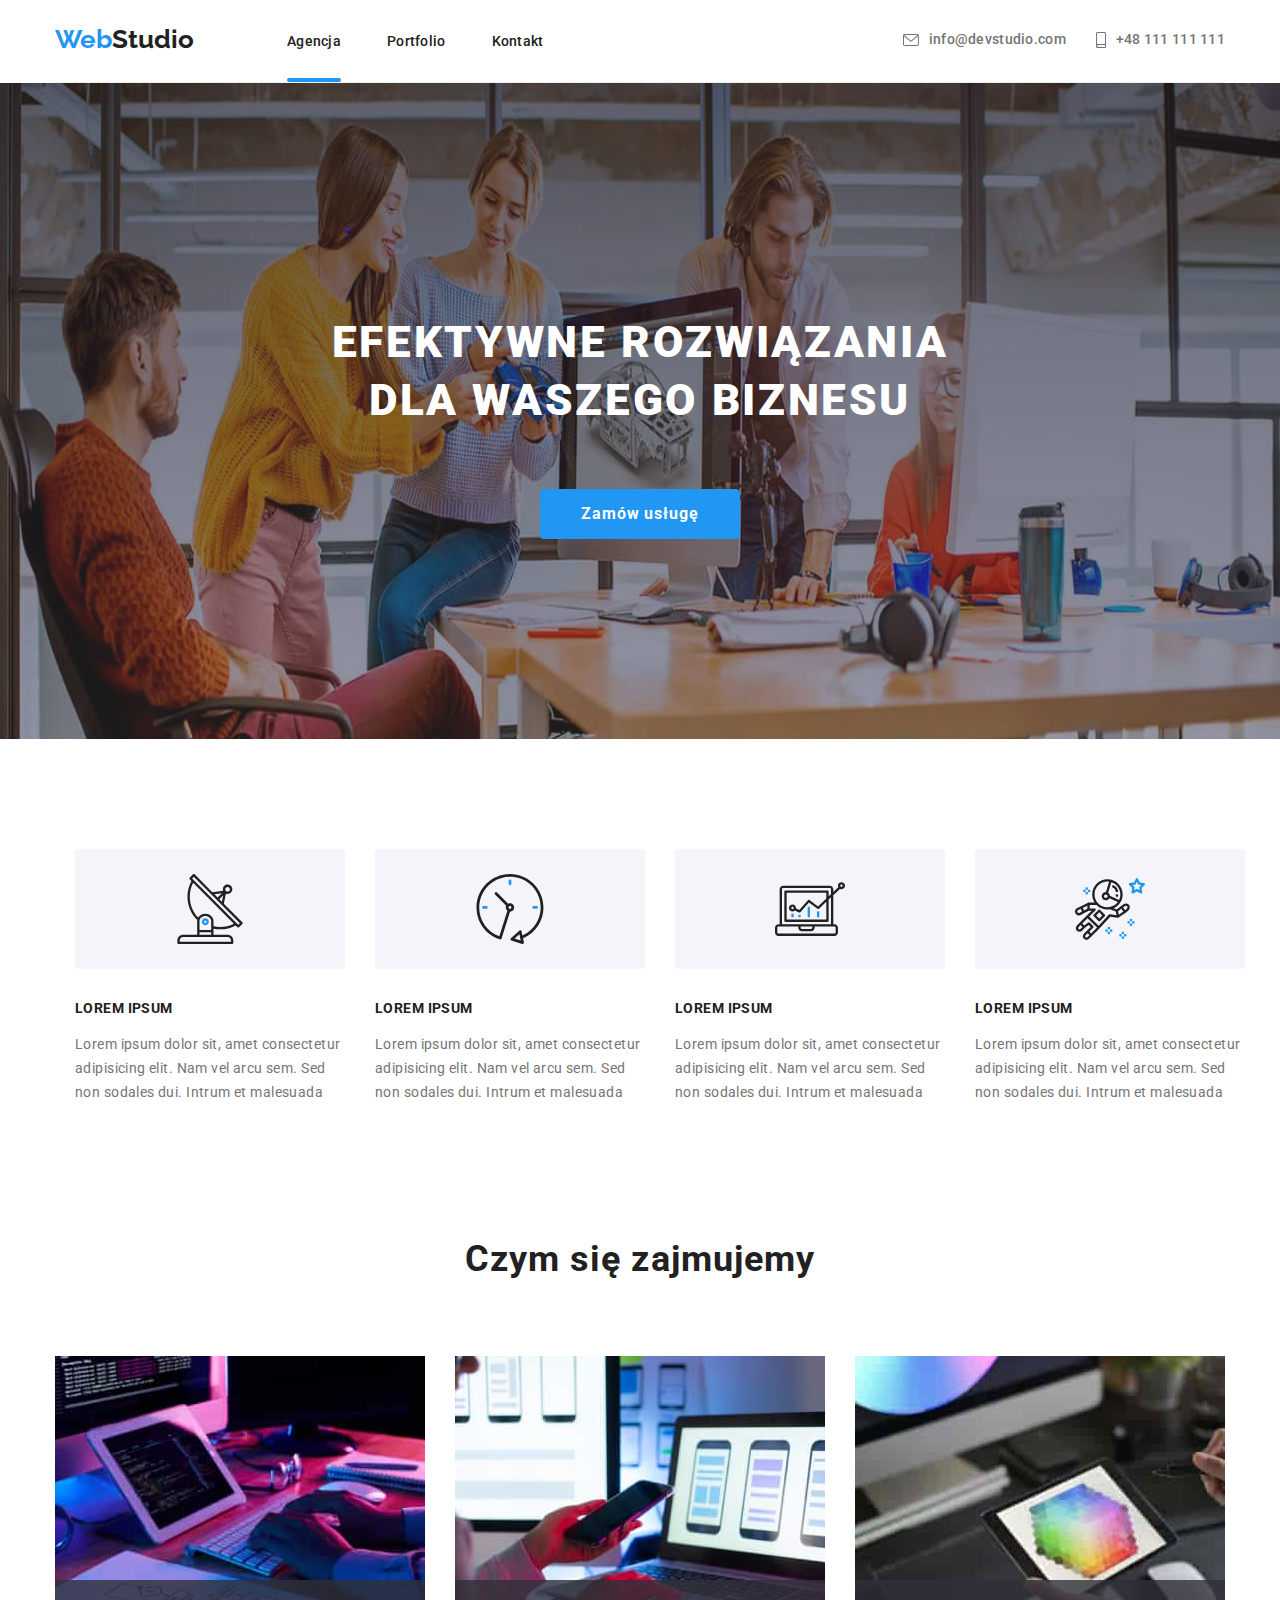
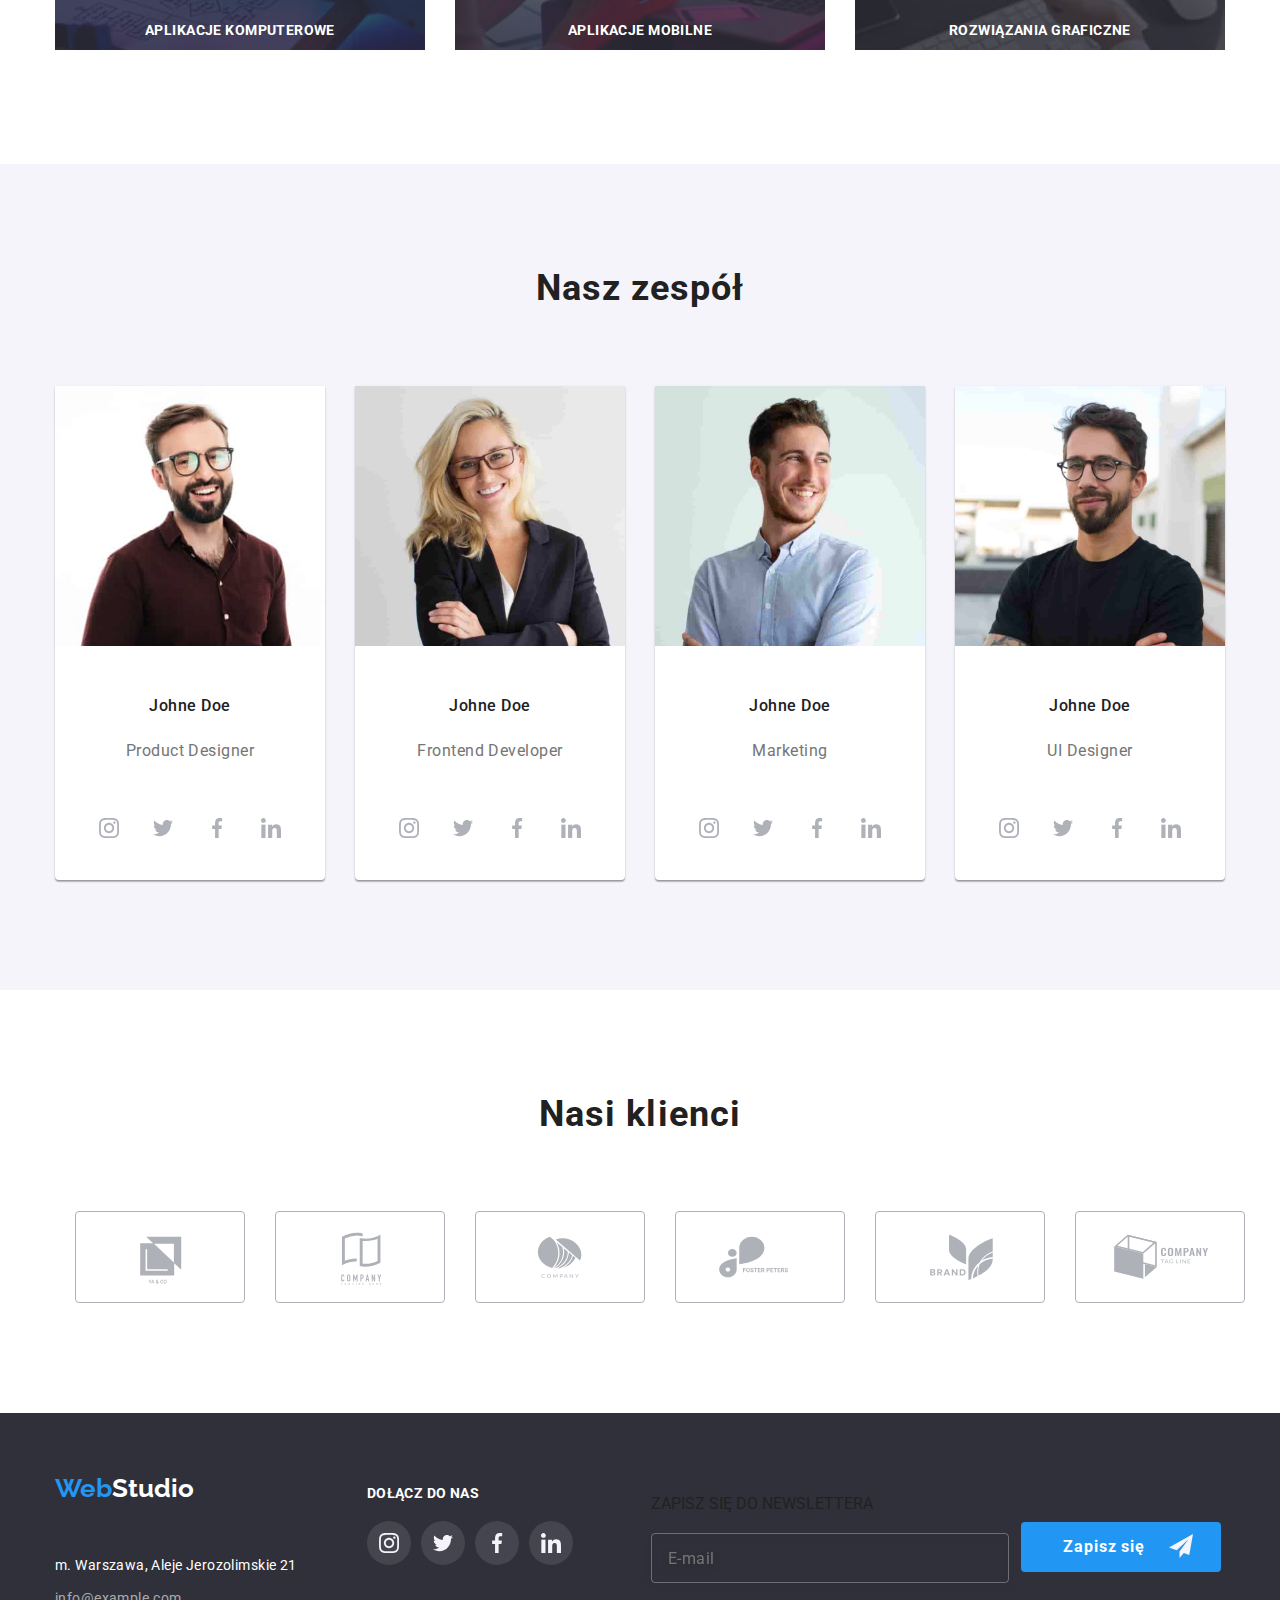
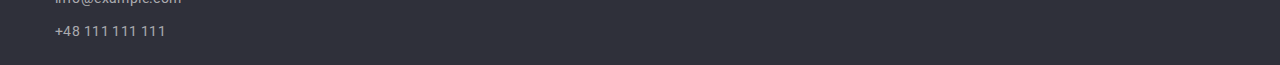
==== commit 9cb6eb61: "sass update" ====
--- a/index.html
+++ b/index.html
@@ -8,8 +8,7 @@
             rel="stylesheet"
             href="https://cdnjs.cloudflare.com/ajax/libs/modern-normalize/1.0.0/modern-normalize.min.css"
         />
-
-        <link href="./css/styles.css" rel="stylesheet" />
+        <link href="./css/main.min.css" rel="stylesheet" />
         <link rel="preconnect" href="https://fonts.googleapis.com" />
         <link rel="preconnect" href="https://fonts.gstatic.com" crossorigin />
         <link
--- a/css/main.min.css
+++ b/css/main.min.css
@@ -0,0 +1 @@
+:root{--active-color: #2196f3;--bcg1-color: #2f303a;--bcg2-color: #f5f4fa;--bcg3-color: #eeeeee;--default-color: #212121;--default-color2: #ffffff;--default-color3: #757575;--default-color4: #afb1b8}body{font-family:"Roboto",sans-serif;color:var(--default-color);width:100%}.container{margin:0 auto;width:100%;max-width:1200px;padding:0 15px}.section{padding:94px 0px}.section-title{font-size:36px;line-height:1.7;text-align:center;letter-spacing:.03em;padding-bottom:50px;margin:0px}.header-block{display:-webkit-box;display:-ms-flexbox;display:flex;-webkit-box-pack:justify;-ms-flex-pack:justify;justify-content:space-between;border-bottom:1px solid var(--bcg3-color)}.header-nav{display:-webkit-box;display:-ms-flexbox;display:flex}.header-nav__logo{font-family:"Raleway";font-weight:700;font-size:26px;line-height:31px;text-decoration:none;text-align:center;color:var(--default-color);margin-top:24px;margin-right:93px;margin-bottom:25px}.header-nav__logo:visited{color:var(--default-color)}.header-nav__logo--icon{color:var(--active-color)}.header-sides{list-style:none;display:-webkit-box;display:-ms-flexbox;display:flex;-ms-flex-pack:distribute;justify-content:space-around;-ms-flex-wrap:wrap;flex-wrap:wrap;padding-left:0px;margin-top:32px;margin-bottom:32px;gap:46px}.header-sides__webpage{position:relative;font-weight:500;font-size:14px;line-height:1.14;letter-spacing:.02em;text-decoration:none;color:var(--default-color);-webkit-transition-property:color;transition-property:color;-webkit-transition-duration:250ms;transition-duration:250ms;-webkit-transition-timing-function:cubic-bezier(0.4, 0, 0.2, 1);transition-timing-function:cubic-bezier(0.4, 0, 0.2, 1)}.header-sides__webpage:hover{cursor:pointer;color:var(--active-color)}.header-sides__webpage-one{position:relative;font-weight:500;font-size:14px;line-height:1.14;letter-spacing:.02em;text-decoration:none;color:var(--default-color);-webkit-transition-property:color;transition-property:color;-webkit-transition-duration:250ms;transition-duration:250ms;-webkit-transition-timing-function:cubic-bezier(0.4, 0, 0.2, 1);transition-timing-function:cubic-bezier(0.4, 0, 0.2, 1)}.header-sides__webpage-one:hover{cursor:pointer;color:var(--active-color)}.header-sides__webpage-one::after{position:absolute;content:"";height:4px;background-color:var(--active-color);width:100%;border-radius:2px;bottom:-33px;left:0px}.header-sides__webpage-two{position:relative;font-weight:500;font-size:14px;line-height:1.14;letter-spacing:.02em;text-decoration:none;color:var(--default-color);-webkit-transition-property:color;transition-property:color;-webkit-transition-duration:250ms;transition-duration:250ms;-webkit-transition-timing-function:cubic-bezier(0.4, 0, 0.2, 1);transition-timing-function:cubic-bezier(0.4, 0, 0.2, 1)}.header-sides__webpage-two:hover{cursor:pointer;color:var(--active-color)}.header-sides__webpage-two::after{position:absolute;content:"";height:4px;background-color:#2196f3;width:100%;border-radius:2px;bottom:-33px;left:0px}.header-contacts{list-style:none;display:-webkit-box;display:-ms-flexbox;display:flex;justify-items:flex-end;-ms-flex-wrap:wrap;flex-wrap:wrap;padding-left:0px;margin-top:32px;margin-bottom:32px;gap:30px}.header-contacts__redirection{display:-webkit-box;display:-ms-flexbox;display:flex;-webkit-box-orient:horizontal;-webkit-box-direction:normal;-ms-flex-direction:row;flex-direction:row;-webkit-box-align:center;-ms-flex-align:center;align-items:center;font-weight:500;font-size:14px;line-height:1.14;letter-spacing:.02em;text-decoration:none;color:var(--default-color3);fill:var(--default-color3);-webkit-transition-property:color,fill;transition-property:color,fill;-webkit-transition-duration:250ms;transition-duration:250ms;-webkit-transition-timing-function:cubic-bezier(0.4, 0, 0.2, 1);transition-timing-function:cubic-bezier(0.4, 0, 0.2, 1)}.header-contacts__redirection:hover{cursor:pointer;color:var(--active-color);fill:var(--active-color)}.header-contacts__redirection:focus{color:var(--active-color);outline:none}.header-contacts__redirection--icon{margin-right:10px}.background-picture{background-image:-webkit-gradient(linear, left top, left bottom, from(rgba(47, 48, 58, 0.4)), to(rgba(255, 255, 255, 0.1))),url(./../images/backgroundpicture.jpg);background-image:linear-gradient(rgba(47, 48, 58, 0.4), rgba(255, 255, 255, 0.1)),url(./../images/backgroundpicture.jpg);background-repeat:round}.slogan{background-color:rgba(0,0,0,0);padding-top:200px;padding-bottom:200px}.slogan__text{font-weight:900;font-size:44px;line-height:1.33;letter-spacing:.06em;text-transform:uppercase;text-align:center;padding:0px 252px 30px 252px;margin-left:auto;margin-right:auto;color:var(--default-color2)}.slogan__button{border:none;cursor:pointer;display:block;background-color:var(--active-color);font-family:inherit;font-style:normal;font-weight:700;font-size:16px;line-height:1.86;border-radius:4px;padding:0px;margin:auto;padding:10px 41px;-webkit-box-align:center;-ms-flex-align:center;align-items:center;text-align:center;letter-spacing:.06em;color:var(--default-color2)}.lorem-ipsum{padding-top:94px}.lorem-ipsum__list{list-style:none;display:-webkit-box;display:-ms-flexbox;display:flex;-webkit-box-pack:center;-ms-flex-pack:center;justify-content:center;gap:30px;-webkit-box-align:center;-ms-flex-align:center;align-items:center}.lorem-ipsum__list--icon{display:-webkit-box;display:-ms-flexbox;display:flex;-webkit-box-align:center;-ms-flex-align:center;align-items:center;-webkit-box-pack:center;-ms-flex-pack:center;justify-content:center;background-color:var(--bcg2-color);width:270px;height:120px;margin-bottom:30px;border-radius:4px}.lorem-ipsum__list--text-title{display:block;font-size:14px;line-height:1.42;letter-spacing:.03em;text-transform:uppercase}.lorem-ipsum__list--text{font-size:14px;line-height:1.71;letter-spacing:.03em;color:var(--default-color3);width:270px}.daily-business{position:relative;list-style:none;display:-webkit-box;display:-ms-flexbox;display:flex;-webkit-box-pack:center;-ms-flex-pack:center;justify-content:center;gap:30px;padding-left:0px}.daily-business__description-box{position:absolute;width:370px;height:70px;bottom:4px;background:rgba(47,48,58,.8)}.daily-business__description-box--text{font-weight:700;font-size:14px;line-height:1.42;letter-spacing:.03em;text-transform:uppercase;color:var(--default-color2);text-align:center;padding-top:27px}.team-background{background-color:var(--bcg2-color)}.team-list{list-style:none;display:-webkit-box;display:-ms-flexbox;display:flex;padding-left:0px;-webkit-box-pack:center;-ms-flex-pack:center;justify-content:center;gap:30px;border-bottom-left-radius:4px;border-bottom-right-radius:4px}.team-member{background:var(--default-color2);-webkit-box-shadow:0px 1px 3px rgba(0,0,0,.12),0px 1px 1px rgba(0,0,0,.14),0px 2px 1px rgba(0,0,0,.2);box-shadow:0px 1px 3px rgba(0,0,0,.12),0px 1px 1px rgba(0,0,0,.14),0px 2px 1px rgba(0,0,0,.2);border-radius:0px 0px 4px 4px}.team-member__name{font-weight:500;font-size:16px;line-height:1.19;padding-top:30px;padding-bottom:10px;text-align:center;letter-spacing:.03em}.team-member__position{font-size:16px;line-height:19px;text-align:center;letter-spacing:.03em;padding-bottom:30px;color:var(--default-color3)}.team-member__media{display:-webkit-box;display:-ms-flexbox;display:flex;-webkit-box-orient:horizontal;-webkit-box-direction:normal;-ms-flex-direction:row;flex-direction:row;-webkit-box-pack:center;-ms-flex-pack:center;justify-content:center;gap:10px;padding-bottom:30px}.team-member__media--icon{display:-webkit-box;display:-ms-flexbox;display:flex;-webkit-box-pack:center;-ms-flex-pack:center;justify-content:center;-webkit-box-align:center;-ms-flex-align:center;align-items:center;fill:var(--default-color4);width:44px;height:44px;border-radius:50%;-webkit-transition-property:background-color,fill;transition-property:background-color,fill;-webkit-transition-duration:250ms;transition-duration:250ms;-webkit-transition-timing-function:cubic-bezier(0.4, 0, 0.2, 1);transition-timing-function:cubic-bezier(0.4, 0, 0.2, 1)}.team-member__media--icon:hover{cursor:pointer;background-color:var(--active-color);fill:var(--bcg2-color)}.clients{list-style:none;display:-webkit-box;display:-ms-flexbox;display:flex;-webkit-box-orient:horizontal;-webkit-box-direction:normal;-ms-flex-direction:row;flex-direction:row;-webkit-box-pack:center;-ms-flex-pack:center;justify-content:center;-webkit-box-align:center;-ms-flex-align:center;align-items:center;gap:30px}.clients__logo{width:170px;height:92px;border:1px solid var(--default-color4);border-radius:4px;fill:var(--default-color4);-webkit-transition-property:fill,border;transition-property:fill,border;-webkit-transition-duration:250ms;transition-duration:250ms;-webkit-transition-timing-function:cubic-bezier(0.4, 0, 0.2, 1);transition-timing-function:cubic-bezier(0.4, 0, 0.2, 1)}.clients__logo:hover{cursor:pointer;border:1px solid var(--active-color);border-radius:4px;fill:var(--active-color);fill:var(--active-color)}.footer-background{background-color:var(--bcg1-color)}.footer-info{display:-webkit-box;display:-ms-flexbox;display:flex;-webkit-box-orient:vertical;-webkit-box-direction:normal;-ms-flex-direction:column;flex-direction:column}.footer-info__logo{display:block;font-family:"Raleway";font-weight:700;font-size:26px;line-height:31px;padding-top:60px;margin-bottom:20px;text-decoration:none;color:var(--default-color)}.footer-info__logo:visited{color:var(--default-color)}.footer-info__logo--color-one{color:var(--active-color)}.footer-info__logo--color-two{color:var(--default-color2)}.footer-info__data{list-style:none;display:-webkit-box;display:-ms-flexbox;display:flex;-webkit-box-orient:vertical;-webkit-box-direction:normal;-ms-flex-direction:column;flex-direction:column;padding-left:0px;gap:9px}.footer-info__data--address{font-size:14px;line-height:1.71;font-style:normal;letter-spacing:.03em;margin-bottom:auto;color:var(--default-color2)}.footer-info__data--contact{font-size:14px;line-height:1.71;letter-spacing:.03em;color:rgba(255,255,255,.6);text-decoration:none}.footer-info__data--contact:hover{cursor:pointer;color:var(--active-color)}.footer-info__data--contact:focus{color:var(--active-color);outline:none}.footer-section{display:-webkit-box;display:-ms-flexbox;display:flex;-webkit-box-orient:horizontal;-webkit-box-direction:normal;-ms-flex-direction:row;flex-direction:row}.footer-media{display:-webkit-box;display:-ms-flexbox;display:flex;-webkit-box-orient:vertical;-webkit-box-direction:normal;-ms-flex-direction:column;flex-direction:column;-webkit-box-align:start;-ms-flex-align:start;align-items:flex-start}.footer-media__text{font-family:"Roboto";font-style:normal;font-weight:700;font-size:14px;padding-top:72px;line-height:16px;letter-spacing:.03em;color:var(--default-color2);padding-left:70px;padding-bottom:20px}.footer-media__redirection{display:-webkit-box;display:-ms-flexbox;display:flex;-webkit-box-orient:horizontal;-webkit-box-direction:normal;-ms-flex-direction:row;flex-direction:row;-webkit-box-pack:center;-ms-flex-pack:center;justify-content:center;-webkit-box-align:center;-ms-flex-align:center;align-items:center;gap:10px;padding-bottom:100px;padding-left:70px}.footer-media__redirection--icon{display:-webkit-box;display:-ms-flexbox;display:flex;-webkit-box-pack:center;-ms-flex-pack:center;justify-content:center;-webkit-box-align:center;-ms-flex-align:center;align-items:center;width:44px;height:44px;border-radius:50%;background:rgba(255,255,255,.1);fill:var(--bcg2-color);-webkit-transition-property:background-color,fill;transition-property:background-color,fill;-webkit-transition-duration:250ms;transition-duration:250ms;-webkit-transition-timing-function:cubic-bezier(0.4, 0, 0.2, 1);transition-timing-function:cubic-bezier(0.4, 0, 0.2, 1)}.footer-media__redirection--icon:hover{cursor:pointer;background-color:var(--active-color)}.footer-newsletter{display:-webkit-box;display:-ms-flexbox;display:flex;-webkit-box-align:center;-ms-flex-align:center;align-items:center;position:relative;margin-left:78px;gap:12px}.footer-newsletter__sigunp{display:-webkit-box;display:-ms-flexbox;display:flex;-webkit-box-orient:vertical;-webkit-box-direction:normal;-ms-flex-direction:column;flex-direction:column;font-family:"Roboto";font-style:normal;font-weight:700;font-size:14px;line-height:16px;letter-spacing:.03em;text-transform:uppercase;color:var(--default-color2);padding-bottom:20px}.footer-newsletter__signup--mail{font-family:"Roboto";font-style:normal;font-weight:400;font-size:16px;line-height:20px;display:-webkit-box;display:-ms-flexbox;display:flex;-webkit-box-align:center;-ms-flex-align:center;align-items:center;letter-spacing:.03em;width:358px;height:50px;padding-top:15px;padding-bottom:15px;padding-left:16px;border:1px solid rgba(255,255,255,.3);-webkit-filter:drop-shadow(0px 4px 4px rgba(0, 0, 0, 0.15));filter:drop-shadow(0px 4px 4px rgba(0, 0, 0, 0.15));border-radius:4px;margin-top:20px;background-color:rgba(0,0,0,0);color:rgba(255,255,255,.6)}.footer-newsletter__signup--mail:focus{outline:none}.footer-newsletter__button{border:none;cursor:pointer;display:block;width:200px;height:50px;margin-top:15px;background-color:var(--active-color);font-family:inherit;font-style:normal;font-weight:700;font-size:16px;line-height:1.86;border-radius:4px;padding:10px 28px 10px 42px;text-align:left;letter-spacing:.06em;color:var(--default-color2)}.footer-newsletter__button--icon{position:absolute;width:24px;height:24px;margin-top:2px;margin-left:24px;fill:var(--bcg2-color)}.selection-buttons{display:-webkit-box;display:-ms-flexbox;display:flex;-ms-flex-wrap:wrap;flex-wrap:wrap;-webkit-box-orient:horizontal;-webkit-box-direction:normal;-ms-flex-direction:row;flex-direction:row;-webkit-box-pack:center;-ms-flex-pack:center;justify-content:center;height:38px;gap:8px}.selection-buttons__button{border:none;cursor:pointer;display:block;font-family:inherit;font-weight:500;font-size:16px;line-height:1.62;border-radius:4px;padding:10px 41px;-webkit-transition-property:background-color,color,-webkit-box-shadow;transition-property:background-color,color,-webkit-box-shadow;transition-property:box-shadow,background-color,color;transition-property:box-shadow,background-color,color,-webkit-box-shadow;-webkit-transition-duration:250ms;transition-duration:250ms;-webkit-transition-timing-function:cubic-bezier(0.4, 0, 0.2, 1);transition-timing-function:cubic-bezier(0.4, 0, 0.2, 1)}.selection-buttons__button:hover{background-color:var(--active-color);-webkit-box-shadow:0px 3px 1px rgba(0,0,0,.1),0px 1px 2px rgba(0,0,0,.08),0px 2px 2px rgba(0,0,0,.12);box-shadow:0px 3px 1px rgba(0,0,0,.1),0px 1px 2px rgba(0,0,0,.08),0px 2px 2px rgba(0,0,0,.12);color:var(--default-color2)}.selection-buttons__button:focus{background-color:var(--active-color);color:var(--default-color2);outline:none;-webkit-box-shadow:0px 3px 1px rgba(0,0,0,.1),0px 1px 2px rgba(0,0,0,.08),0px 2px 2px rgba(0,0,0,.12);box-shadow:0px 3px 1px rgba(0,0,0,.1),0px 1px 2px rgba(0,0,0,.08),0px 2px 2px rgba(0,0,0,.12)}.selection-buttons__button:active{background-color:var(--active-color)}.projects-flex{list-style:none;display:-webkit-box;display:-ms-flexbox;display:flex;-ms-flex-wrap:wrap;flex-wrap:wrap;-webkit-box-orient:horizontal;-webkit-box-direction:normal;-ms-flex-direction:row;flex-direction:row;-webkit-box-pack:justify;-ms-flex-pack:justify;justify-content:space-between;padding-left:0px;margin:0px;gap:30px;padding-bottom:94px}.project-block{-ms-flex-preferred-size:calc((100% - 60px)/3);flex-basis:calc((100% - 60px)/3);background:var(--default-color2);width:370px;-webkit-transition-property:-webkit-box-shadow;transition-property:-webkit-box-shadow;transition-property:box-shadow;transition-property:box-shadow, -webkit-box-shadow;-webkit-transition-duration:250ms;transition-duration:250ms}.project-block:hover,.project-block:hover .blue-window__details{cursor:pointer;-webkit-box-shadow:0px 1px 1px rgba(0,0,0,.12),0px 4px 4px rgba(0,0,0,.06),1px 4px 6px rgba(0,0,0,.16);box-shadow:0px 1px 1px rgba(0,0,0,.12),0px 4px 4px rgba(0,0,0,.06),1px 4px 6px rgba(0,0,0,.16);-webkit-transform:translateY(0);transform:translateY(0);-webkit-transition-timing-function:cubic-bezier(0.4, 0, 0.2, 1);transition-timing-function:cubic-bezier(0.4, 0, 0.2, 1)}.project-block__description{border:1px solid var(--bcg3-color)}.project-block__description--title{font-weight:700;font-size:18px;line-height:1.89;letter-spacing:.06em;color:var(--default-color);width:322px;height:36px;margin:20px 24px 4px 24px}.project-block__description--text{display:-webkit-box;display:-ms-flexbox;display:flex;-webkit-box-pack:start;-ms-flex-pack:start;justify-content:flex-start;font-size:16px;line-height:1.89;text-align:left;letter-spacing:.03em;padding:4px 24px 20px 24px;color:var(--default-color3)}.blue-window{position:relative;overflow:hidden;z-index:1}.blue-window__details{border:0px;position:absolute;width:100%;height:100%;background-color:rgba(33,150,243,.9);-webkit-transform:translateY(100%);transform:translateY(100%);-webkit-transition:-webkit-transform 250ms;transition:-webkit-transform 250ms;transition:transform 250ms;transition:transform 250ms, -webkit-transform 250ms;-webkit-transition-timing-function:cubic-bezier(0.4, 0, 0.2, 1);transition-timing-function:cubic-bezier(0.4, 0, 0.2, 1)}.blue-window__details--text{font-weight:400;font-size:18px;line-height:28px;letter-spacing:.03em;color:var(--default-color2);padding-top:49px;padding-left:24px;padding-right:45px}.blue-window__picture-before{display:block;margin-left:auto;margin-right:auto}.backdrop{display:-webkit-box;display:-ms-flexbox;display:flex;position:fixed;-webkit-box-pack:center;-ms-flex-pack:center;justify-content:center;-ms-flex-line-pack:center;align-content:center;width:100%;height:100%;left:0;top:0;bottom:0;right:0;background-color:rgba(0,0,0,.2);scale:1;opacity:1;visibility:visible;-webkit-transition-property:scale,opacity,visibility;transition-property:scale,opacity,visibility;-webkit-transition-duration:250ms;transition-duration:250ms;-webkit-transition-timing-function:cubic-bezier(0.4, 0, 0.2, 1);transition-timing-function:cubic-bezier(0.4, 0, 0.2, 1)}.is-hidden{opacity:0;visibility:hidden;pointer-events:none}.modal{position:sticky;width:528px;height:581px;left:35%;top:25%;background:var(--default-color2);-webkit-box-shadow:0px 1px 3px rgba(0,0,0,.12),0px 1px 1px rgba(0,0,0,.14),0px 2px 1px rgba(0,0,0,.2);box-shadow:0px 1px 3px rgba(0,0,0,.12),0px 1px 1px rgba(0,0,0,.14),0px 2px 1px rgba(0,0,0,.2);border-radius:4px;opacity:inherit;visibility:inherit;-webkit-transition-property:visibility,opacity;transition-property:visibility,opacity;-webkit-transition-duration:250ms;transition-duration:250ms;-webkit-transition-timing-function:cubic-bezier(0.4, 0, 0.2, 1);transition-timing-function:cubic-bezier(0.4, 0, 0.2, 1)}.modal__close-btn{top:8px;right:8px;width:30px;height:30px;margin-top:8px;margin-left:490px;fill:var(--default-color);background-color:var(--default-color2);border:1px solid rgba(0,0,0,.1);border-radius:50%;cursor:pointer}.modal__form-data .data-label{position:absolute;margin-top:-18px;font-family:"Roboto";font-style:normal;font-weight:400;font-size:12px;line-height:14px;letter-spacing:.01em;color:var(--default-color3)}.modal__field-setup{display:-webkit-box;display:-ms-flexbox;display:flex;position:relative;margin-top:28px;width:448px;height:40px;margin-left:40px;border:1px solid rgba(33,33,33,.2);border-radius:4px;-webkit-transition:border-color,fill;transition:border-color,fill;-webkit-transition-duration:250ms;transition-duration:250ms;-webkit-transition-timing-function:cubic-bezier(0.4, 0, 0.2, 1);transition-timing-function:cubic-bezier(0.4, 0, 0.2, 1)}.modal__field-setup:has(.modal__field-setup--input:focus){border-color:var(--active-color)}.modal__field-setup:has(.modal__field-setup--input:focus) .modal__field-setup--icon{fill:var(--active-color)}.modal__field-setup--icon{margin-top:14px;margin-left:15px;fill:var(--default-color);-webkit-transition:fill;transition:fill;-webkit-transition-duration:250ms;transition-duration:250ms;-webkit-transition-timing-function:cubic-bezier(0.4, 0, 0.2, 1);transition-timing-function:cubic-bezier(0.4, 0, 0.2, 1)}.modal__field-setup--input{margin-left:15px;border:none;font-family:"Roboto";font-style:normal;font-weight:400;font-size:12px;line-height:14px;letter-spacing:.01em;width:100%;color:var(--default-color)}.modal__field-setup--input:focus{outline:none}.modal__field-comments{display:-webkit-box;display:-ms-flexbox;display:flex;position:relative;margin-top:28px;width:448px;height:120px;margin-left:40px;border:1px solid rgba(33,33,33,.2);border-radius:4px;-webkit-transition:border-color;transition:border-color;-webkit-transition-duration:250ms;transition-duration:250ms;-webkit-transition-timing-function:cubic-bezier(0.4, 0, 0.2, 1);transition-timing-function:cubic-bezier(0.4, 0, 0.2, 1)}.modal__field-comments:has(.modal__field-comments--input:focus){border-color:var(--active-color)}.modal__field-comments--input{width:416px;height:96px;font-family:"Roboto";font-style:normal;font-weight:400;font-size:12px;line-height:14px;letter-spacing:.01em;color:var(--default-color);margin-top:12px;margin-left:16px;border:none;resize:none}.modal__field-comments--input::-webkit-input-placeholder{width:416px;height:96px;font-family:"Roboto";font-style:normal;font-weight:400;font-size:12px;line-height:14px;letter-spacing:.01em;color:rgba(117,117,117,.5)}.modal__field-comments--input::-moz-placeholder{width:416px;height:96px;font-family:"Roboto";font-style:normal;font-weight:400;font-size:12px;line-height:14px;letter-spacing:.01em;color:rgba(117,117,117,.5)}.modal__field-comments--input:-ms-input-placeholder{width:416px;height:96px;font-family:"Roboto";font-style:normal;font-weight:400;font-size:12px;line-height:14px;letter-spacing:.01em;color:rgba(117,117,117,.5)}.modal__field-comments--input::-ms-input-placeholder{width:416px;height:96px;font-family:"Roboto";font-style:normal;font-weight:400;font-size:12px;line-height:14px;letter-spacing:.01em;color:rgba(117,117,117,.5)}.modal__field-comments--input::placeholder{width:416px;height:96px;font-family:"Roboto";font-style:normal;font-weight:400;font-size:12px;line-height:14px;letter-spacing:.01em;color:rgba(117,117,117,.5)}.modal__field-comments--input:focus{outline:none}.modal-checkbox{display:block;position:relative;margin-top:20px;margin-left:77px;font-family:"Roboto";font-style:normal;font-weight:400;font-size:14px;line-height:24px;letter-spacing:.03em;color:var(--default-color3)}.modal-checkbox__checker{position:absolute;width:16px;height:15px;top:4px;left:-20px;opacity:0}.modal-checkbox__checker:checked+.modal-checkbox__svg{opacity:1;fill:var(--default-color2);background-color:var(--active-color)}.modal-checkbox__svg{position:absolute;z-index:1;top:4px;left:-20px;opacity:0;fill:var(--default-color)}.modal-checkbox__border{position:absolute;display:block;width:16px;height:15px;border:2px solid var(--default-color);border-radius:2px;left:-20px;top:4px;-webkit-transition:border-color,background-color;transition:border-color,background-color;-webkit-transition-duration:250ms;transition-duration:250ms;-webkit-transition-timing-function:cubic-bezier(0.4, 0, 0.2, 1);transition-timing-function:cubic-bezier(0.4, 0, 0.2, 1)}.modal-checkbox__field--text{font-family:"Roboto";font-style:normal;font-weight:400;font-size:14px;line-height:24px;color:var(--active-color);text-decoration:underline}.modal-btn{border:none;cursor:pointer;width:200px;height:50px;background-color:var(--active-color);font-family:inherit;font-style:normal;font-weight:700;font-size:16px;line-height:1.86;border-radius:4px;padding:0px;text-align:center;letter-spacing:.06em;text-align:center;letter-spacing:.06em;color:var(--default-color2);margin-top:30px;margin-left:164px;-webkit-transition:-webkit-box-shadow;transition:-webkit-box-shadow;transition:box-shadow;transition:box-shadow, -webkit-box-shadow;-webkit-transition-duration:250ms;transition-duration:250ms;-webkit-transition-timing-function:cubic-bezier(0.4, 0, 0.2, 1);transition-timing-function:cubic-bezier(0.4, 0, 0.2, 1)}.modal-btn:hover{-webkit-box-shadow:0px 4px 4px rgba(0,0,0,.15);box-shadow:0px 4px 4px rgba(0,0,0,.15)}/*# sourceMappingURL=main.min.css.map */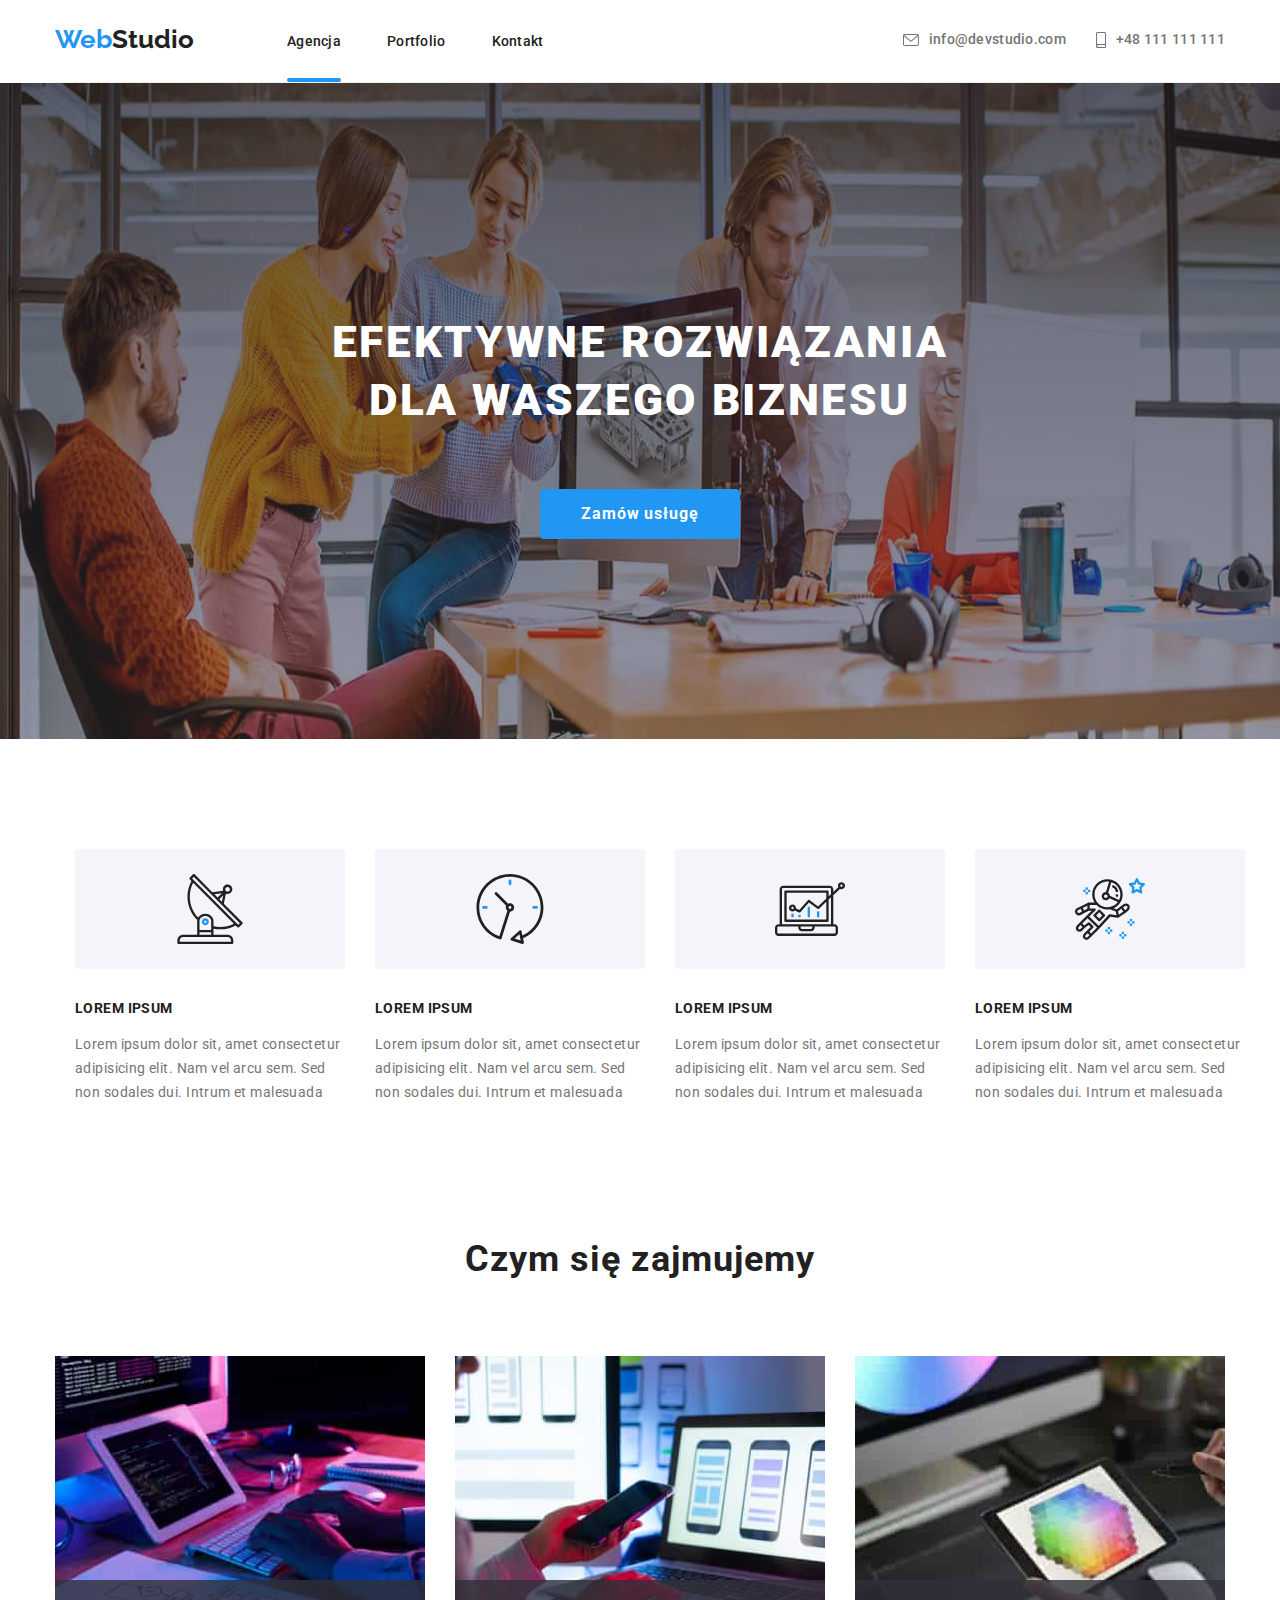
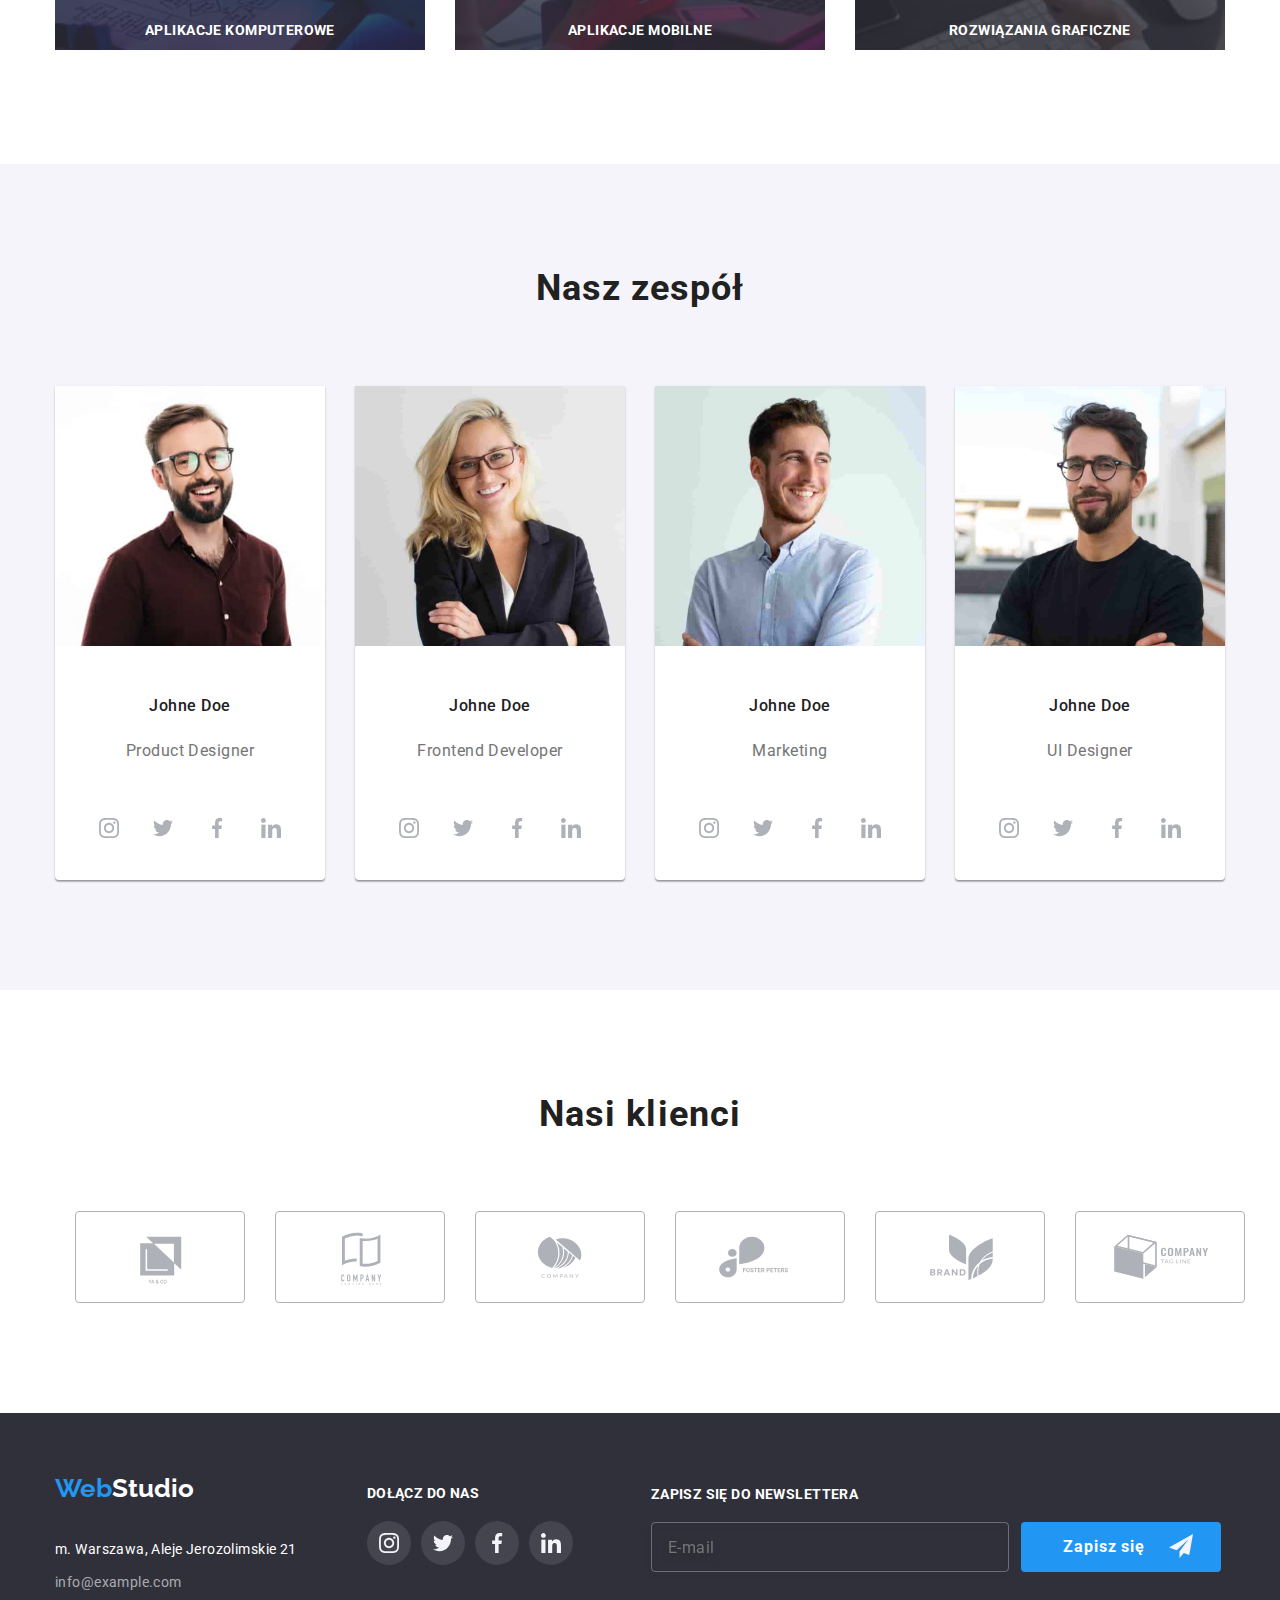
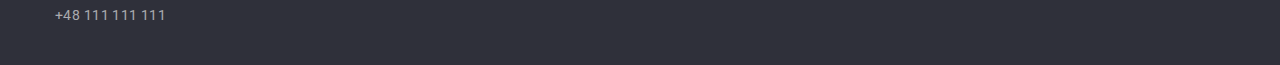
==== commit 3d93b52b: "modal correction" ====
--- a/index.html
+++ b/index.html
@@ -531,7 +531,7 @@
                             </div>
                         </div>
                         <div class="footer-newsletter">
-                            <label
+                            <div
                                 for="user-email"
                                 class="footer-newsletter__signup"
                             >
@@ -543,7 +543,7 @@
                                     name="email"
                                     placeholder="E-mail"
                                 />
-                            </label>
+                            </div>
 
                             <button
                                 type="button"
@@ -568,11 +568,11 @@
                         <use href="./images/icons.svg#close-btn"></use>
                     </svg>
                 </button>
-                <div class="modal-form">
-                    <p class="modal-form__text">
+                <div class="modal__form">
+                    <p class="modal-cmdtext">
                         Zostaw swoje dane w formularzu poniżej
                     </p>
-                    <form name="name of person" class="modal__form-data">
+                    <form name="name of person" class="modal__form--data">
                         <fieldset class="modal__field-setup">
                             <label for="name" class="modal-label">Imie</label>
                             <svg
@@ -627,16 +627,17 @@
                     </form>
                     <form name="comments field" class="modal__form-data">
                         <fieldset class="modal__field-comments">
-                            <label for="comments" class="modal-label"
+                            <label for="comments" class="modal-labelcmt"
                                 >Komentarz</label
                             >
 
                             <textarea
+                                style="overflow: hidden"
                                 name="comments-section"
                                 id="comments"
                                 class="modal__field-comments--input"
                                 placeholder="Wprowadź tekst"
-                                rows="5"
+                                rows="3"
                             ></textarea>
                         </fieldset>
                     </form>
--- a/css/main.min.css
+++ b/css/main.min.css
@@ -1 +1 @@
-:root{--active-color: #2196f3;--bcg1-color: #2f303a;--bcg2-color: #f5f4fa;--bcg3-color: #eeeeee;--default-color: #212121;--default-color2: #ffffff;--default-color3: #757575;--default-color4: #afb1b8}body{font-family:"Roboto",sans-serif;color:var(--default-color);width:100%}.container{margin:0 auto;width:100%;max-width:1200px;padding:0 15px}.section{padding:94px 0px}.section-title{font-size:36px;line-height:1.7;text-align:center;letter-spacing:.03em;padding-bottom:50px;margin:0px}.header-block{display:-webkit-box;display:-ms-flexbox;display:flex;-webkit-box-pack:justify;-ms-flex-pack:justify;justify-content:space-between;border-bottom:1px solid var(--bcg3-color)}.header-nav{display:-webkit-box;display:-ms-flexbox;display:flex}.header-nav__logo{font-family:"Raleway";font-weight:700;font-size:26px;line-height:31px;text-decoration:none;text-align:center;color:var(--default-color);margin-top:24px;margin-right:93px;margin-bottom:25px}.header-nav__logo:visited{color:var(--default-color)}.header-nav__logo--icon{color:var(--active-color)}.header-sides{list-style:none;display:-webkit-box;display:-ms-flexbox;display:flex;-ms-flex-pack:distribute;justify-content:space-around;-ms-flex-wrap:wrap;flex-wrap:wrap;padding-left:0px;margin-top:32px;margin-bottom:32px;gap:46px}.header-sides__webpage{position:relative;font-weight:500;font-size:14px;line-height:1.14;letter-spacing:.02em;text-decoration:none;color:var(--default-color);-webkit-transition-property:color;transition-property:color;-webkit-transition-duration:250ms;transition-duration:250ms;-webkit-transition-timing-function:cubic-bezier(0.4, 0, 0.2, 1);transition-timing-function:cubic-bezier(0.4, 0, 0.2, 1)}.header-sides__webpage:hover{cursor:pointer;color:var(--active-color)}.header-sides__webpage-one{position:relative;font-weight:500;font-size:14px;line-height:1.14;letter-spacing:.02em;text-decoration:none;color:var(--default-color);-webkit-transition-property:color;transition-property:color;-webkit-transition-duration:250ms;transition-duration:250ms;-webkit-transition-timing-function:cubic-bezier(0.4, 0, 0.2, 1);transition-timing-function:cubic-bezier(0.4, 0, 0.2, 1)}.header-sides__webpage-one:hover{cursor:pointer;color:var(--active-color)}.header-sides__webpage-one::after{position:absolute;content:"";height:4px;background-color:var(--active-color);width:100%;border-radius:2px;bottom:-33px;left:0px}.header-sides__webpage-two{position:relative;font-weight:500;font-size:14px;line-height:1.14;letter-spacing:.02em;text-decoration:none;color:var(--default-color);-webkit-transition-property:color;transition-property:color;-webkit-transition-duration:250ms;transition-duration:250ms;-webkit-transition-timing-function:cubic-bezier(0.4, 0, 0.2, 1);transition-timing-function:cubic-bezier(0.4, 0, 0.2, 1)}.header-sides__webpage-two:hover{cursor:pointer;color:var(--active-color)}.header-sides__webpage-two::after{position:absolute;content:"";height:4px;background-color:#2196f3;width:100%;border-radius:2px;bottom:-33px;left:0px}.header-contacts{list-style:none;display:-webkit-box;display:-ms-flexbox;display:flex;justify-items:flex-end;-ms-flex-wrap:wrap;flex-wrap:wrap;padding-left:0px;margin-top:32px;margin-bottom:32px;gap:30px}.header-contacts__redirection{display:-webkit-box;display:-ms-flexbox;display:flex;-webkit-box-orient:horizontal;-webkit-box-direction:normal;-ms-flex-direction:row;flex-direction:row;-webkit-box-align:center;-ms-flex-align:center;align-items:center;font-weight:500;font-size:14px;line-height:1.14;letter-spacing:.02em;text-decoration:none;color:var(--default-color3);fill:var(--default-color3);-webkit-transition-property:color,fill;transition-property:color,fill;-webkit-transition-duration:250ms;transition-duration:250ms;-webkit-transition-timing-function:cubic-bezier(0.4, 0, 0.2, 1);transition-timing-function:cubic-bezier(0.4, 0, 0.2, 1)}.header-contacts__redirection:hover{cursor:pointer;color:var(--active-color);fill:var(--active-color)}.header-contacts__redirection:focus{color:var(--active-color);outline:none}.header-contacts__redirection--icon{margin-right:10px}.background-picture{background-image:-webkit-gradient(linear, left top, left bottom, from(rgba(47, 48, 58, 0.4)), to(rgba(255, 255, 255, 0.1))),url(./../images/backgroundpicture.jpg);background-image:linear-gradient(rgba(47, 48, 58, 0.4), rgba(255, 255, 255, 0.1)),url(./../images/backgroundpicture.jpg);background-repeat:round}.slogan{background-color:rgba(0,0,0,0);padding-top:200px;padding-bottom:200px}.slogan__text{font-weight:900;font-size:44px;line-height:1.33;letter-spacing:.06em;text-transform:uppercase;text-align:center;padding:0px 252px 30px 252px;margin-left:auto;margin-right:auto;color:var(--default-color2)}.slogan__button{border:none;cursor:pointer;display:block;background-color:var(--active-color);font-family:inherit;font-style:normal;font-weight:700;font-size:16px;line-height:1.86;border-radius:4px;padding:0px;margin:auto;padding:10px 41px;-webkit-box-align:center;-ms-flex-align:center;align-items:center;text-align:center;letter-spacing:.06em;color:var(--default-color2)}.lorem-ipsum{padding-top:94px}.lorem-ipsum__list{list-style:none;display:-webkit-box;display:-ms-flexbox;display:flex;-webkit-box-pack:center;-ms-flex-pack:center;justify-content:center;gap:30px;-webkit-box-align:center;-ms-flex-align:center;align-items:center}.lorem-ipsum__list--icon{display:-webkit-box;display:-ms-flexbox;display:flex;-webkit-box-align:center;-ms-flex-align:center;align-items:center;-webkit-box-pack:center;-ms-flex-pack:center;justify-content:center;background-color:var(--bcg2-color);width:270px;height:120px;margin-bottom:30px;border-radius:4px}.lorem-ipsum__list--text-title{display:block;font-size:14px;line-height:1.42;letter-spacing:.03em;text-transform:uppercase}.lorem-ipsum__list--text{font-size:14px;line-height:1.71;letter-spacing:.03em;color:var(--default-color3);width:270px}.daily-business{position:relative;list-style:none;display:-webkit-box;display:-ms-flexbox;display:flex;-webkit-box-pack:center;-ms-flex-pack:center;justify-content:center;gap:30px;padding-left:0px}.daily-business__description-box{position:absolute;width:370px;height:70px;bottom:4px;background:rgba(47,48,58,.8)}.daily-business__description-box--text{font-weight:700;font-size:14px;line-height:1.42;letter-spacing:.03em;text-transform:uppercase;color:var(--default-color2);text-align:center;padding-top:27px}.team-background{background-color:var(--bcg2-color)}.team-list{list-style:none;display:-webkit-box;display:-ms-flexbox;display:flex;padding-left:0px;-webkit-box-pack:center;-ms-flex-pack:center;justify-content:center;gap:30px;border-bottom-left-radius:4px;border-bottom-right-radius:4px}.team-member{background:var(--default-color2);-webkit-box-shadow:0px 1px 3px rgba(0,0,0,.12),0px 1px 1px rgba(0,0,0,.14),0px 2px 1px rgba(0,0,0,.2);box-shadow:0px 1px 3px rgba(0,0,0,.12),0px 1px 1px rgba(0,0,0,.14),0px 2px 1px rgba(0,0,0,.2);border-radius:0px 0px 4px 4px}.team-member__name{font-weight:500;font-size:16px;line-height:1.19;padding-top:30px;padding-bottom:10px;text-align:center;letter-spacing:.03em}.team-member__position{font-size:16px;line-height:19px;text-align:center;letter-spacing:.03em;padding-bottom:30px;color:var(--default-color3)}.team-member__media{display:-webkit-box;display:-ms-flexbox;display:flex;-webkit-box-orient:horizontal;-webkit-box-direction:normal;-ms-flex-direction:row;flex-direction:row;-webkit-box-pack:center;-ms-flex-pack:center;justify-content:center;gap:10px;padding-bottom:30px}.team-member__media--icon{display:-webkit-box;display:-ms-flexbox;display:flex;-webkit-box-pack:center;-ms-flex-pack:center;justify-content:center;-webkit-box-align:center;-ms-flex-align:center;align-items:center;fill:var(--default-color4);width:44px;height:44px;border-radius:50%;-webkit-transition-property:background-color,fill;transition-property:background-color,fill;-webkit-transition-duration:250ms;transition-duration:250ms;-webkit-transition-timing-function:cubic-bezier(0.4, 0, 0.2, 1);transition-timing-function:cubic-bezier(0.4, 0, 0.2, 1)}.team-member__media--icon:hover{cursor:pointer;background-color:var(--active-color);fill:var(--bcg2-color)}.clients{list-style:none;display:-webkit-box;display:-ms-flexbox;display:flex;-webkit-box-orient:horizontal;-webkit-box-direction:normal;-ms-flex-direction:row;flex-direction:row;-webkit-box-pack:center;-ms-flex-pack:center;justify-content:center;-webkit-box-align:center;-ms-flex-align:center;align-items:center;gap:30px}.clients__logo{width:170px;height:92px;border:1px solid var(--default-color4);border-radius:4px;fill:var(--default-color4);-webkit-transition-property:fill,border;transition-property:fill,border;-webkit-transition-duration:250ms;transition-duration:250ms;-webkit-transition-timing-function:cubic-bezier(0.4, 0, 0.2, 1);transition-timing-function:cubic-bezier(0.4, 0, 0.2, 1)}.clients__logo:hover{cursor:pointer;border:1px solid var(--active-color);border-radius:4px;fill:var(--active-color);fill:var(--active-color)}.footer-background{background-color:var(--bcg1-color)}.footer-info{display:-webkit-box;display:-ms-flexbox;display:flex;-webkit-box-orient:vertical;-webkit-box-direction:normal;-ms-flex-direction:column;flex-direction:column}.footer-info__logo{display:block;font-family:"Raleway";font-weight:700;font-size:26px;line-height:31px;padding-top:60px;margin-bottom:20px;text-decoration:none;color:var(--default-color)}.footer-info__logo:visited{color:var(--default-color)}.footer-info__logo--color-one{color:var(--active-color)}.footer-info__logo--color-two{color:var(--default-color2)}.footer-info__data{list-style:none;display:-webkit-box;display:-ms-flexbox;display:flex;-webkit-box-orient:vertical;-webkit-box-direction:normal;-ms-flex-direction:column;flex-direction:column;padding-left:0px;gap:9px}.footer-info__data--address{font-size:14px;line-height:1.71;font-style:normal;letter-spacing:.03em;margin-bottom:auto;color:var(--default-color2)}.footer-info__data--contact{font-size:14px;line-height:1.71;letter-spacing:.03em;color:rgba(255,255,255,.6);text-decoration:none}.footer-info__data--contact:hover{cursor:pointer;color:var(--active-color)}.footer-info__data--contact:focus{color:var(--active-color);outline:none}.footer-section{display:-webkit-box;display:-ms-flexbox;display:flex;-webkit-box-orient:horizontal;-webkit-box-direction:normal;-ms-flex-direction:row;flex-direction:row}.footer-media{display:-webkit-box;display:-ms-flexbox;display:flex;-webkit-box-orient:vertical;-webkit-box-direction:normal;-ms-flex-direction:column;flex-direction:column;-webkit-box-align:start;-ms-flex-align:start;align-items:flex-start}.footer-media__text{font-family:"Roboto";font-style:normal;font-weight:700;font-size:14px;padding-top:72px;line-height:16px;letter-spacing:.03em;color:var(--default-color2);padding-left:70px;padding-bottom:20px}.footer-media__redirection{display:-webkit-box;display:-ms-flexbox;display:flex;-webkit-box-orient:horizontal;-webkit-box-direction:normal;-ms-flex-direction:row;flex-direction:row;-webkit-box-pack:center;-ms-flex-pack:center;justify-content:center;-webkit-box-align:center;-ms-flex-align:center;align-items:center;gap:10px;padding-bottom:100px;padding-left:70px}.footer-media__redirection--icon{display:-webkit-box;display:-ms-flexbox;display:flex;-webkit-box-pack:center;-ms-flex-pack:center;justify-content:center;-webkit-box-align:center;-ms-flex-align:center;align-items:center;width:44px;height:44px;border-radius:50%;background:rgba(255,255,255,.1);fill:var(--bcg2-color);-webkit-transition-property:background-color,fill;transition-property:background-color,fill;-webkit-transition-duration:250ms;transition-duration:250ms;-webkit-transition-timing-function:cubic-bezier(0.4, 0, 0.2, 1);transition-timing-function:cubic-bezier(0.4, 0, 0.2, 1)}.footer-media__redirection--icon:hover{cursor:pointer;background-color:var(--active-color)}.footer-newsletter{display:-webkit-box;display:-ms-flexbox;display:flex;-webkit-box-align:center;-ms-flex-align:center;align-items:center;position:relative;margin-left:78px;gap:12px}.footer-newsletter__sigunp{display:-webkit-box;display:-ms-flexbox;display:flex;-webkit-box-orient:vertical;-webkit-box-direction:normal;-ms-flex-direction:column;flex-direction:column;font-family:"Roboto";font-style:normal;font-weight:700;font-size:14px;line-height:16px;letter-spacing:.03em;text-transform:uppercase;color:var(--default-color2);padding-bottom:20px}.footer-newsletter__signup--mail{font-family:"Roboto";font-style:normal;font-weight:400;font-size:16px;line-height:20px;display:-webkit-box;display:-ms-flexbox;display:flex;-webkit-box-align:center;-ms-flex-align:center;align-items:center;letter-spacing:.03em;width:358px;height:50px;padding-top:15px;padding-bottom:15px;padding-left:16px;border:1px solid rgba(255,255,255,.3);-webkit-filter:drop-shadow(0px 4px 4px rgba(0, 0, 0, 0.15));filter:drop-shadow(0px 4px 4px rgba(0, 0, 0, 0.15));border-radius:4px;margin-top:20px;background-color:rgba(0,0,0,0);color:rgba(255,255,255,.6)}.footer-newsletter__signup--mail:focus{outline:none}.footer-newsletter__button{border:none;cursor:pointer;display:block;width:200px;height:50px;margin-top:15px;background-color:var(--active-color);font-family:inherit;font-style:normal;font-weight:700;font-size:16px;line-height:1.86;border-radius:4px;padding:10px 28px 10px 42px;text-align:left;letter-spacing:.06em;color:var(--default-color2)}.footer-newsletter__button--icon{position:absolute;width:24px;height:24px;margin-top:2px;margin-left:24px;fill:var(--bcg2-color)}.selection-buttons{display:-webkit-box;display:-ms-flexbox;display:flex;-ms-flex-wrap:wrap;flex-wrap:wrap;-webkit-box-orient:horizontal;-webkit-box-direction:normal;-ms-flex-direction:row;flex-direction:row;-webkit-box-pack:center;-ms-flex-pack:center;justify-content:center;height:38px;gap:8px}.selection-buttons__button{border:none;cursor:pointer;display:block;font-family:inherit;font-weight:500;font-size:16px;line-height:1.62;border-radius:4px;padding:10px 41px;-webkit-transition-property:background-color,color,-webkit-box-shadow;transition-property:background-color,color,-webkit-box-shadow;transition-property:box-shadow,background-color,color;transition-property:box-shadow,background-color,color,-webkit-box-shadow;-webkit-transition-duration:250ms;transition-duration:250ms;-webkit-transition-timing-function:cubic-bezier(0.4, 0, 0.2, 1);transition-timing-function:cubic-bezier(0.4, 0, 0.2, 1)}.selection-buttons__button:hover{background-color:var(--active-color);-webkit-box-shadow:0px 3px 1px rgba(0,0,0,.1),0px 1px 2px rgba(0,0,0,.08),0px 2px 2px rgba(0,0,0,.12);box-shadow:0px 3px 1px rgba(0,0,0,.1),0px 1px 2px rgba(0,0,0,.08),0px 2px 2px rgba(0,0,0,.12);color:var(--default-color2)}.selection-buttons__button:focus{background-color:var(--active-color);color:var(--default-color2);outline:none;-webkit-box-shadow:0px 3px 1px rgba(0,0,0,.1),0px 1px 2px rgba(0,0,0,.08),0px 2px 2px rgba(0,0,0,.12);box-shadow:0px 3px 1px rgba(0,0,0,.1),0px 1px 2px rgba(0,0,0,.08),0px 2px 2px rgba(0,0,0,.12)}.selection-buttons__button:active{background-color:var(--active-color)}.projects-flex{list-style:none;display:-webkit-box;display:-ms-flexbox;display:flex;-ms-flex-wrap:wrap;flex-wrap:wrap;-webkit-box-orient:horizontal;-webkit-box-direction:normal;-ms-flex-direction:row;flex-direction:row;-webkit-box-pack:justify;-ms-flex-pack:justify;justify-content:space-between;padding-left:0px;margin:0px;gap:30px;padding-bottom:94px}.project-block{-ms-flex-preferred-size:calc((100% - 60px)/3);flex-basis:calc((100% - 60px)/3);background:var(--default-color2);width:370px;-webkit-transition-property:-webkit-box-shadow;transition-property:-webkit-box-shadow;transition-property:box-shadow;transition-property:box-shadow, -webkit-box-shadow;-webkit-transition-duration:250ms;transition-duration:250ms}.project-block:hover,.project-block:hover .blue-window__details{cursor:pointer;-webkit-box-shadow:0px 1px 1px rgba(0,0,0,.12),0px 4px 4px rgba(0,0,0,.06),1px 4px 6px rgba(0,0,0,.16);box-shadow:0px 1px 1px rgba(0,0,0,.12),0px 4px 4px rgba(0,0,0,.06),1px 4px 6px rgba(0,0,0,.16);-webkit-transform:translateY(0);transform:translateY(0);-webkit-transition-timing-function:cubic-bezier(0.4, 0, 0.2, 1);transition-timing-function:cubic-bezier(0.4, 0, 0.2, 1)}.project-block__description{border:1px solid var(--bcg3-color)}.project-block__description--title{font-weight:700;font-size:18px;line-height:1.89;letter-spacing:.06em;color:var(--default-color);width:322px;height:36px;margin:20px 24px 4px 24px}.project-block__description--text{display:-webkit-box;display:-ms-flexbox;display:flex;-webkit-box-pack:start;-ms-flex-pack:start;justify-content:flex-start;font-size:16px;line-height:1.89;text-align:left;letter-spacing:.03em;padding:4px 24px 20px 24px;color:var(--default-color3)}.blue-window{position:relative;overflow:hidden;z-index:1}.blue-window__details{border:0px;position:absolute;width:100%;height:100%;background-color:rgba(33,150,243,.9);-webkit-transform:translateY(100%);transform:translateY(100%);-webkit-transition:-webkit-transform 250ms;transition:-webkit-transform 250ms;transition:transform 250ms;transition:transform 250ms, -webkit-transform 250ms;-webkit-transition-timing-function:cubic-bezier(0.4, 0, 0.2, 1);transition-timing-function:cubic-bezier(0.4, 0, 0.2, 1)}.blue-window__details--text{font-weight:400;font-size:18px;line-height:28px;letter-spacing:.03em;color:var(--default-color2);padding-top:49px;padding-left:24px;padding-right:45px}.blue-window__picture-before{display:block;margin-left:auto;margin-right:auto}.backdrop{display:-webkit-box;display:-ms-flexbox;display:flex;position:fixed;-webkit-box-pack:center;-ms-flex-pack:center;justify-content:center;-ms-flex-line-pack:center;align-content:center;width:100%;height:100%;left:0;top:0;bottom:0;right:0;background-color:rgba(0,0,0,.2);scale:1;opacity:1;visibility:visible;-webkit-transition-property:scale,opacity,visibility;transition-property:scale,opacity,visibility;-webkit-transition-duration:250ms;transition-duration:250ms;-webkit-transition-timing-function:cubic-bezier(0.4, 0, 0.2, 1);transition-timing-function:cubic-bezier(0.4, 0, 0.2, 1)}.is-hidden{opacity:0;visibility:hidden;pointer-events:none}.modal{position:sticky;width:528px;height:581px;left:35%;top:25%;background:var(--default-color2);-webkit-box-shadow:0px 1px 3px rgba(0,0,0,.12),0px 1px 1px rgba(0,0,0,.14),0px 2px 1px rgba(0,0,0,.2);box-shadow:0px 1px 3px rgba(0,0,0,.12),0px 1px 1px rgba(0,0,0,.14),0px 2px 1px rgba(0,0,0,.2);border-radius:4px;opacity:inherit;visibility:inherit;-webkit-transition-property:visibility,opacity;transition-property:visibility,opacity;-webkit-transition-duration:250ms;transition-duration:250ms;-webkit-transition-timing-function:cubic-bezier(0.4, 0, 0.2, 1);transition-timing-function:cubic-bezier(0.4, 0, 0.2, 1)}.modal__close-btn{top:8px;right:8px;width:30px;height:30px;margin-top:8px;margin-left:490px;fill:var(--default-color);background-color:var(--default-color2);border:1px solid rgba(0,0,0,.1);border-radius:50%;cursor:pointer}.modal__form-data .data-label{position:absolute;margin-top:-18px;font-family:"Roboto";font-style:normal;font-weight:400;font-size:12px;line-height:14px;letter-spacing:.01em;color:var(--default-color3)}.modal__field-setup{display:-webkit-box;display:-ms-flexbox;display:flex;position:relative;margin-top:28px;width:448px;height:40px;margin-left:40px;border:1px solid rgba(33,33,33,.2);border-radius:4px;-webkit-transition:border-color,fill;transition:border-color,fill;-webkit-transition-duration:250ms;transition-duration:250ms;-webkit-transition-timing-function:cubic-bezier(0.4, 0, 0.2, 1);transition-timing-function:cubic-bezier(0.4, 0, 0.2, 1)}.modal__field-setup:has(.modal__field-setup--input:focus){border-color:var(--active-color)}.modal__field-setup:has(.modal__field-setup--input:focus) .modal__field-setup--icon{fill:var(--active-color)}.modal__field-setup--icon{margin-top:14px;margin-left:15px;fill:var(--default-color);-webkit-transition:fill;transition:fill;-webkit-transition-duration:250ms;transition-duration:250ms;-webkit-transition-timing-function:cubic-bezier(0.4, 0, 0.2, 1);transition-timing-function:cubic-bezier(0.4, 0, 0.2, 1)}.modal__field-setup--input{margin-left:15px;border:none;font-family:"Roboto";font-style:normal;font-weight:400;font-size:12px;line-height:14px;letter-spacing:.01em;width:100%;color:var(--default-color)}.modal__field-setup--input:focus{outline:none}.modal__field-comments{display:-webkit-box;display:-ms-flexbox;display:flex;position:relative;margin-top:28px;width:448px;height:120px;margin-left:40px;border:1px solid rgba(33,33,33,.2);border-radius:4px;-webkit-transition:border-color;transition:border-color;-webkit-transition-duration:250ms;transition-duration:250ms;-webkit-transition-timing-function:cubic-bezier(0.4, 0, 0.2, 1);transition-timing-function:cubic-bezier(0.4, 0, 0.2, 1)}.modal__field-comments:has(.modal__field-comments--input:focus){border-color:var(--active-color)}.modal__field-comments--input{width:416px;height:96px;font-family:"Roboto";font-style:normal;font-weight:400;font-size:12px;line-height:14px;letter-spacing:.01em;color:var(--default-color);margin-top:12px;margin-left:16px;border:none;resize:none}.modal__field-comments--input::-webkit-input-placeholder{width:416px;height:96px;font-family:"Roboto";font-style:normal;font-weight:400;font-size:12px;line-height:14px;letter-spacing:.01em;color:rgba(117,117,117,.5)}.modal__field-comments--input::-moz-placeholder{width:416px;height:96px;font-family:"Roboto";font-style:normal;font-weight:400;font-size:12px;line-height:14px;letter-spacing:.01em;color:rgba(117,117,117,.5)}.modal__field-comments--input:-ms-input-placeholder{width:416px;height:96px;font-family:"Roboto";font-style:normal;font-weight:400;font-size:12px;line-height:14px;letter-spacing:.01em;color:rgba(117,117,117,.5)}.modal__field-comments--input::-ms-input-placeholder{width:416px;height:96px;font-family:"Roboto";font-style:normal;font-weight:400;font-size:12px;line-height:14px;letter-spacing:.01em;color:rgba(117,117,117,.5)}.modal__field-comments--input::placeholder{width:416px;height:96px;font-family:"Roboto";font-style:normal;font-weight:400;font-size:12px;line-height:14px;letter-spacing:.01em;color:rgba(117,117,117,.5)}.modal__field-comments--input:focus{outline:none}.modal-checkbox{display:block;position:relative;margin-top:20px;margin-left:77px;font-family:"Roboto";font-style:normal;font-weight:400;font-size:14px;line-height:24px;letter-spacing:.03em;color:var(--default-color3)}.modal-checkbox__checker{position:absolute;width:16px;height:15px;top:4px;left:-20px;opacity:0}.modal-checkbox__checker:checked+.modal-checkbox__svg{opacity:1;fill:var(--default-color2);background-color:var(--active-color)}.modal-checkbox__svg{position:absolute;z-index:1;top:4px;left:-20px;opacity:0;fill:var(--default-color)}.modal-checkbox__border{position:absolute;display:block;width:16px;height:15px;border:2px solid var(--default-color);border-radius:2px;left:-20px;top:4px;-webkit-transition:border-color,background-color;transition:border-color,background-color;-webkit-transition-duration:250ms;transition-duration:250ms;-webkit-transition-timing-function:cubic-bezier(0.4, 0, 0.2, 1);transition-timing-function:cubic-bezier(0.4, 0, 0.2, 1)}.modal-checkbox__field--text{font-family:"Roboto";font-style:normal;font-weight:400;font-size:14px;line-height:24px;color:var(--active-color);text-decoration:underline}.modal-btn{border:none;cursor:pointer;width:200px;height:50px;background-color:var(--active-color);font-family:inherit;font-style:normal;font-weight:700;font-size:16px;line-height:1.86;border-radius:4px;padding:0px;text-align:center;letter-spacing:.06em;text-align:center;letter-spacing:.06em;color:var(--default-color2);margin-top:30px;margin-left:164px;-webkit-transition:-webkit-box-shadow;transition:-webkit-box-shadow;transition:box-shadow;transition:box-shadow, -webkit-box-shadow;-webkit-transition-duration:250ms;transition-duration:250ms;-webkit-transition-timing-function:cubic-bezier(0.4, 0, 0.2, 1);transition-timing-function:cubic-bezier(0.4, 0, 0.2, 1)}.modal-btn:hover{-webkit-box-shadow:0px 4px 4px rgba(0,0,0,.15);box-shadow:0px 4px 4px rgba(0,0,0,.15)}/*# sourceMappingURL=main.min.css.map */+:root{--active-color: #2196f3;--bcg1-color: #2f303a;--bcg2-color: #f5f4fa;--bcg3-color: #eeeeee;--default-color: #212121;--default-color2: #ffffff;--default-color3: #757575;--default-color4: #afb1b8}body{font-family:"Roboto",sans-serif;color:var(--default-color);width:100%}.container{margin:0 auto;width:100%;max-width:1200px;padding:0 15px}.section{padding:94px 0px}.section-title{font-size:36px;line-height:1.7;text-align:center;letter-spacing:.03em;padding-bottom:50px;margin:0px}.header-block{display:-webkit-box;display:-ms-flexbox;display:flex;-webkit-box-pack:justify;-ms-flex-pack:justify;justify-content:space-between;border-bottom:1px solid var(--bcg3-color)}.header-nav{display:-webkit-box;display:-ms-flexbox;display:flex}.header-nav__logo{font-family:"Raleway";font-weight:700;font-size:26px;line-height:31px;text-decoration:none;text-align:center;color:var(--default-color);margin-top:24px;margin-right:93px;margin-bottom:25px}.header-nav__logo:visited{color:var(--default-color)}.header-nav__logo--icon{color:var(--active-color)}.header-sides{list-style:none;display:-webkit-box;display:-ms-flexbox;display:flex;-ms-flex-pack:distribute;justify-content:space-around;-ms-flex-wrap:wrap;flex-wrap:wrap;padding-left:0px;margin-top:32px;margin-bottom:32px;gap:46px}.header-sides__webpage{position:relative;font-weight:500;font-size:14px;line-height:1.14;letter-spacing:.02em;text-decoration:none;color:var(--default-color);-webkit-transition-property:color;transition-property:color;-webkit-transition-duration:250ms;transition-duration:250ms;-webkit-transition-timing-function:cubic-bezier(0.4, 0, 0.2, 1);transition-timing-function:cubic-bezier(0.4, 0, 0.2, 1)}.header-sides__webpage:hover{cursor:pointer;color:var(--active-color)}.header-sides__webpage-one{position:relative;font-weight:500;font-size:14px;line-height:1.14;letter-spacing:.02em;text-decoration:none;color:var(--default-color);-webkit-transition-property:color;transition-property:color;-webkit-transition-duration:250ms;transition-duration:250ms;-webkit-transition-timing-function:cubic-bezier(0.4, 0, 0.2, 1);transition-timing-function:cubic-bezier(0.4, 0, 0.2, 1)}.header-sides__webpage-one:hover{cursor:pointer;color:var(--active-color)}.header-sides__webpage-one::after{position:absolute;content:"";height:4px;background-color:var(--active-color);width:100%;border-radius:2px;bottom:-33px;left:0px}.header-sides__webpage-two{position:relative;font-weight:500;font-size:14px;line-height:1.14;letter-spacing:.02em;text-decoration:none;color:var(--default-color);-webkit-transition-property:color;transition-property:color;-webkit-transition-duration:250ms;transition-duration:250ms;-webkit-transition-timing-function:cubic-bezier(0.4, 0, 0.2, 1);transition-timing-function:cubic-bezier(0.4, 0, 0.2, 1)}.header-sides__webpage-two:hover{cursor:pointer;color:var(--active-color)}.header-sides__webpage-two::after{position:absolute;content:"";height:4px;background-color:#2196f3;width:100%;border-radius:2px;bottom:-33px;left:0px}.header-contacts{list-style:none;display:-webkit-box;display:-ms-flexbox;display:flex;justify-items:flex-end;-ms-flex-wrap:wrap;flex-wrap:wrap;padding-left:0px;margin-top:32px;margin-bottom:32px;gap:30px}.header-contacts__redirection{display:-webkit-box;display:-ms-flexbox;display:flex;-webkit-box-orient:horizontal;-webkit-box-direction:normal;-ms-flex-direction:row;flex-direction:row;-webkit-box-align:center;-ms-flex-align:center;align-items:center;font-weight:500;font-size:14px;line-height:1.14;letter-spacing:.02em;text-decoration:none;color:var(--default-color3);fill:var(--default-color3);-webkit-transition-property:color,fill;transition-property:color,fill;-webkit-transition-duration:250ms;transition-duration:250ms;-webkit-transition-timing-function:cubic-bezier(0.4, 0, 0.2, 1);transition-timing-function:cubic-bezier(0.4, 0, 0.2, 1)}.header-contacts__redirection:hover{cursor:pointer;color:var(--active-color);fill:var(--active-color)}.header-contacts__redirection:focus{color:var(--active-color);outline:none}.header-contacts__redirection--icon{margin-right:10px}.background-picture{background-image:-webkit-gradient(linear, left top, left bottom, from(rgba(47, 48, 58, 0.4)), to(rgba(255, 255, 255, 0.1))),url(./../images/backgroundpicture.jpg);background-image:linear-gradient(rgba(47, 48, 58, 0.4), rgba(255, 255, 255, 0.1)),url(./../images/backgroundpicture.jpg);background-repeat:round}.slogan{background-color:rgba(0,0,0,0);padding-top:200px;padding-bottom:200px}.slogan__text{font-weight:900;font-size:44px;line-height:1.33;letter-spacing:.06em;text-transform:uppercase;text-align:center;padding:0px 252px 30px 252px;margin-left:auto;margin-right:auto;color:var(--default-color2)}.slogan__button{border:none;cursor:pointer;display:block;background-color:var(--active-color);font-family:inherit;font-style:normal;font-weight:700;font-size:16px;line-height:1.86;border-radius:4px;padding:0px;margin:auto;padding:10px 41px;-webkit-box-align:center;-ms-flex-align:center;align-items:center;text-align:center;letter-spacing:.06em;color:var(--default-color2)}.lorem-ipsum{padding-top:94px}.lorem-ipsum__list{list-style:none;display:-webkit-box;display:-ms-flexbox;display:flex;-webkit-box-pack:center;-ms-flex-pack:center;justify-content:center;gap:30px;-webkit-box-align:center;-ms-flex-align:center;align-items:center}.lorem-ipsum__list--icon{display:-webkit-box;display:-ms-flexbox;display:flex;-webkit-box-align:center;-ms-flex-align:center;align-items:center;-webkit-box-pack:center;-ms-flex-pack:center;justify-content:center;background-color:var(--bcg2-color);width:270px;height:120px;margin-bottom:30px;border-radius:4px}.lorem-ipsum__list--text-title{display:block;font-size:14px;line-height:1.42;letter-spacing:.03em;text-transform:uppercase}.lorem-ipsum__list--text{font-size:14px;line-height:1.71;letter-spacing:.03em;color:var(--default-color3);width:270px}.daily-business{position:relative;list-style:none;display:-webkit-box;display:-ms-flexbox;display:flex;-webkit-box-pack:center;-ms-flex-pack:center;justify-content:center;gap:30px;padding-left:0px}.daily-business__description-box{position:absolute;width:370px;height:70px;bottom:4px;background:rgba(47,48,58,.8)}.daily-business__description-box--text{font-weight:700;font-size:14px;line-height:1.42;letter-spacing:.03em;text-transform:uppercase;color:var(--default-color2);text-align:center;padding-top:27px}.team-background{background-color:var(--bcg2-color)}.team-list{list-style:none;display:-webkit-box;display:-ms-flexbox;display:flex;padding-left:0px;-webkit-box-pack:center;-ms-flex-pack:center;justify-content:center;gap:30px;border-bottom-left-radius:4px;border-bottom-right-radius:4px}.team-member{background:var(--default-color2);-webkit-box-shadow:0px 1px 3px rgba(0,0,0,.12),0px 1px 1px rgba(0,0,0,.14),0px 2px 1px rgba(0,0,0,.2);box-shadow:0px 1px 3px rgba(0,0,0,.12),0px 1px 1px rgba(0,0,0,.14),0px 2px 1px rgba(0,0,0,.2);border-radius:0px 0px 4px 4px}.team-member__name{font-weight:500;font-size:16px;line-height:1.19;padding-top:30px;padding-bottom:10px;text-align:center;letter-spacing:.03em}.team-member__position{font-size:16px;line-height:19px;text-align:center;letter-spacing:.03em;padding-bottom:30px;color:var(--default-color3)}.team-member__media{display:-webkit-box;display:-ms-flexbox;display:flex;-webkit-box-orient:horizontal;-webkit-box-direction:normal;-ms-flex-direction:row;flex-direction:row;-webkit-box-pack:center;-ms-flex-pack:center;justify-content:center;gap:10px;padding-bottom:30px}.team-member__media--icon{display:-webkit-box;display:-ms-flexbox;display:flex;-webkit-box-pack:center;-ms-flex-pack:center;justify-content:center;-webkit-box-align:center;-ms-flex-align:center;align-items:center;fill:var(--default-color4);width:44px;height:44px;border-radius:50%;-webkit-transition-property:background-color,fill;transition-property:background-color,fill;-webkit-transition-duration:250ms;transition-duration:250ms;-webkit-transition-timing-function:cubic-bezier(0.4, 0, 0.2, 1);transition-timing-function:cubic-bezier(0.4, 0, 0.2, 1)}.team-member__media--icon:hover{cursor:pointer;background-color:var(--active-color);fill:var(--bcg2-color)}.clients{list-style:none;display:-webkit-box;display:-ms-flexbox;display:flex;-webkit-box-orient:horizontal;-webkit-box-direction:normal;-ms-flex-direction:row;flex-direction:row;-webkit-box-pack:center;-ms-flex-pack:center;justify-content:center;-webkit-box-align:center;-ms-flex-align:center;align-items:center;gap:30px}.clients__logo{width:170px;height:92px;border:1px solid var(--default-color4);border-radius:4px;fill:var(--default-color4);-webkit-transition-property:fill,border;transition-property:fill,border;-webkit-transition-duration:250ms;transition-duration:250ms;-webkit-transition-timing-function:cubic-bezier(0.4, 0, 0.2, 1);transition-timing-function:cubic-bezier(0.4, 0, 0.2, 1)}.clients__logo:hover{cursor:pointer;border:1px solid var(--active-color);border-radius:4px;fill:var(--active-color);fill:var(--active-color)}.footer-background{background-color:var(--bcg1-color)}.footer-info{display:-webkit-box;display:-ms-flexbox;display:flex;-webkit-box-orient:vertical;-webkit-box-direction:normal;-ms-flex-direction:column;flex-direction:column}.footer-info__logo{display:block;font-family:"Raleway";font-weight:700;font-size:26px;line-height:31px;padding-top:60px;padding-bottom:20px;text-decoration:none;color:var(--default-color)}.footer-info__logo:visited{color:var(--default-color)}.footer-info__logo--color-one{color:var(--active-color)}.footer-info__logo--color-two{color:var(--default-color2)}.footer-info__data{list-style:none;display:-webkit-box;display:-ms-flexbox;display:flex;-webkit-box-orient:vertical;-webkit-box-direction:normal;-ms-flex-direction:column;flex-direction:column;padding-left:0px;padding-top:20;gap:9px;margin:0px}.footer-info__data--address{font-size:14px;line-height:1.71;font-style:normal;letter-spacing:.03em;margin-bottom:auto;color:var(--default-color2)}.footer-info__data--contact{font-size:14px;line-height:1.71;letter-spacing:.03em;color:rgba(255,255,255,.6);text-decoration:none}.footer-info__data--contact:hover{cursor:pointer;color:var(--active-color)}.footer-info__data--contact:focus{color:var(--active-color);outline:none}.footer-section{display:-webkit-box;display:-ms-flexbox;display:flex;-webkit-box-orient:horizontal;-webkit-box-direction:normal;-ms-flex-direction:row;flex-direction:row}.footer-media{display:-webkit-box;display:-ms-flexbox;display:flex;-webkit-box-orient:vertical;-webkit-box-direction:normal;-ms-flex-direction:column;flex-direction:column;-webkit-box-align:start;-ms-flex-align:start;align-items:flex-start}.footer-media__text{font-family:"Roboto";font-style:normal;font-weight:700;font-size:14px;padding-top:72px;line-height:16px;letter-spacing:.03em;color:var(--default-color2);padding-left:70px;padding-bottom:20px}.footer-media__redirection{display:-webkit-box;display:-ms-flexbox;display:flex;-webkit-box-orient:horizontal;-webkit-box-direction:normal;-ms-flex-direction:row;flex-direction:row;-webkit-box-pack:center;-ms-flex-pack:center;justify-content:center;-webkit-box-align:center;-ms-flex-align:center;align-items:center;gap:10px;padding-bottom:100px;padding-left:70px}.footer-media__redirection--icon{display:-webkit-box;display:-ms-flexbox;display:flex;-webkit-box-pack:center;-ms-flex-pack:center;justify-content:center;-webkit-box-align:center;-ms-flex-align:center;align-items:center;width:44px;height:44px;border-radius:50%;background:rgba(255,255,255,.1);fill:var(--bcg2-color);-webkit-transition-property:background-color,fill;transition-property:background-color,fill;-webkit-transition-duration:250ms;transition-duration:250ms;-webkit-transition-timing-function:cubic-bezier(0.4, 0, 0.2, 1);transition-timing-function:cubic-bezier(0.4, 0, 0.2, 1)}.footer-media__redirection--icon:hover{cursor:pointer;background-color:var(--active-color)}.footer-newsletter{display:-webkit-box;display:-ms-flexbox;display:flex;-webkit-box-align:center;-ms-flex-align:center;align-items:center;position:relative;margin-left:78px;gap:12px}.footer-newsletter__signup{display:-webkit-box;display:-ms-flexbox;display:flex;-webkit-box-orient:vertical;-webkit-box-direction:normal;-ms-flex-direction:column;flex-direction:column;font-family:"Roboto";font-style:normal;font-weight:700;font-size:14px;line-height:16px;letter-spacing:.03em;text-transform:uppercase;padding-bottom:20px;color:var(--default-color2)}.footer-newsletter__signup--mail{font-family:"Roboto";font-style:normal;font-weight:400;font-size:16px;line-height:20px;display:-webkit-box;display:-ms-flexbox;display:flex;-webkit-box-align:center;-ms-flex-align:center;align-items:center;letter-spacing:.03em;width:358px;height:50px;padding-top:15px;padding-bottom:15px;padding-left:16px;border:1px solid rgba(255,255,255,.3);-webkit-filter:drop-shadow(0px 4px 4px rgba(0, 0, 0, 0.15));filter:drop-shadow(0px 4px 4px rgba(0, 0, 0, 0.15));border-radius:4px;margin-top:20px;background-color:rgba(0,0,0,0);color:rgba(255,255,255,.6)}.footer-newsletter__signup--mail:focus{outline:none}.footer-newsletter__button{border:none;cursor:pointer;display:block;width:200px;height:50px;margin-top:15px;background-color:var(--active-color);font-family:inherit;font-style:normal;font-weight:700;font-size:16px;line-height:1.86;border-radius:4px;padding:10px 28px 10px 42px;text-align:left;letter-spacing:.06em;color:var(--default-color2)}.footer-newsletter__button--icon{position:absolute;width:24px;height:24px;margin-top:2px;margin-left:24px;fill:var(--bcg2-color)}.selection-buttons{display:-webkit-box;display:-ms-flexbox;display:flex;-ms-flex-wrap:wrap;flex-wrap:wrap;-webkit-box-orient:horizontal;-webkit-box-direction:normal;-ms-flex-direction:row;flex-direction:row;-webkit-box-pack:center;-ms-flex-pack:center;justify-content:center;height:38px;gap:8px}.selection-buttons__button{border:none;cursor:pointer;display:block;font-family:inherit;font-weight:500;font-size:16px;line-height:1.62;border-radius:4px;padding:10px 41px;-webkit-transition-property:background-color,color,-webkit-box-shadow;transition-property:background-color,color,-webkit-box-shadow;transition-property:box-shadow,background-color,color;transition-property:box-shadow,background-color,color,-webkit-box-shadow;-webkit-transition-duration:250ms;transition-duration:250ms;-webkit-transition-timing-function:cubic-bezier(0.4, 0, 0.2, 1);transition-timing-function:cubic-bezier(0.4, 0, 0.2, 1)}.selection-buttons__button:hover{background-color:var(--active-color);-webkit-box-shadow:0px 3px 1px rgba(0,0,0,.1),0px 1px 2px rgba(0,0,0,.08),0px 2px 2px rgba(0,0,0,.12);box-shadow:0px 3px 1px rgba(0,0,0,.1),0px 1px 2px rgba(0,0,0,.08),0px 2px 2px rgba(0,0,0,.12);color:var(--default-color2)}.selection-buttons__button:focus{background-color:var(--active-color);color:var(--default-color2);outline:none;-webkit-box-shadow:0px 3px 1px rgba(0,0,0,.1),0px 1px 2px rgba(0,0,0,.08),0px 2px 2px rgba(0,0,0,.12);box-shadow:0px 3px 1px rgba(0,0,0,.1),0px 1px 2px rgba(0,0,0,.08),0px 2px 2px rgba(0,0,0,.12)}.selection-buttons__button:active{background-color:var(--active-color)}.projects-flex{list-style:none;display:-webkit-box;display:-ms-flexbox;display:flex;-ms-flex-wrap:wrap;flex-wrap:wrap;-webkit-box-orient:horizontal;-webkit-box-direction:normal;-ms-flex-direction:row;flex-direction:row;-webkit-box-pack:justify;-ms-flex-pack:justify;justify-content:space-between;padding-left:0px;margin:0px;gap:30px;padding-bottom:94px}.project-block{-ms-flex-preferred-size:calc((100% - 60px)/3);flex-basis:calc((100% - 60px)/3);background:var(--default-color2);width:370px;-webkit-transition-property:-webkit-box-shadow;transition-property:-webkit-box-shadow;transition-property:box-shadow;transition-property:box-shadow, -webkit-box-shadow;-webkit-transition-duration:250ms;transition-duration:250ms}.project-block:hover,.project-block:hover .blue-window__details{cursor:pointer;-webkit-box-shadow:0px 1px 1px rgba(0,0,0,.12),0px 4px 4px rgba(0,0,0,.06),1px 4px 6px rgba(0,0,0,.16);box-shadow:0px 1px 1px rgba(0,0,0,.12),0px 4px 4px rgba(0,0,0,.06),1px 4px 6px rgba(0,0,0,.16);-webkit-transform:translateY(0);transform:translateY(0);-webkit-transition-timing-function:cubic-bezier(0.4, 0, 0.2, 1);transition-timing-function:cubic-bezier(0.4, 0, 0.2, 1)}.project-block__description{border:1px solid var(--bcg3-color)}.project-block__description--title{font-weight:700;font-size:18px;line-height:1.89;letter-spacing:.06em;color:var(--default-color);width:322px;height:36px;margin:20px 24px 4px 24px}.project-block__description--text{display:-webkit-box;display:-ms-flexbox;display:flex;-webkit-box-pack:start;-ms-flex-pack:start;justify-content:flex-start;font-size:16px;line-height:1.89;text-align:left;letter-spacing:.03em;padding:4px 24px 20px 24px;color:var(--default-color3)}.blue-window{position:relative;overflow:hidden;z-index:1}.blue-window__details{border:0px;position:absolute;width:100%;height:100%;background-color:rgba(33,150,243,.9);-webkit-transform:translateY(100%);transform:translateY(100%);-webkit-transition:-webkit-transform 250ms;transition:-webkit-transform 250ms;transition:transform 250ms;transition:transform 250ms, -webkit-transform 250ms;-webkit-transition-timing-function:cubic-bezier(0.4, 0, 0.2, 1);transition-timing-function:cubic-bezier(0.4, 0, 0.2, 1)}.blue-window__details--text{font-weight:400;font-size:18px;line-height:28px;letter-spacing:.03em;color:var(--default-color2);padding-top:49px;padding-left:24px;padding-right:45px}.blue-window__picture-before{display:block;margin-left:auto;margin-right:auto}.backdrop{display:-webkit-box;display:-ms-flexbox;display:flex;position:fixed;-webkit-box-pack:center;-ms-flex-pack:center;justify-content:center;-ms-flex-line-pack:center;align-content:center;width:100%;height:100%;left:0;top:0;bottom:0;right:0;background-color:rgba(0,0,0,.2);scale:1;opacity:1;visibility:visible;-webkit-transition-property:scale,opacity,visibility;transition-property:scale,opacity,visibility;-webkit-transition-duration:250ms;transition-duration:250ms;-webkit-transition-timing-function:cubic-bezier(0.4, 0, 0.2, 1);transition-timing-function:cubic-bezier(0.4, 0, 0.2, 1)}.is-hidden{opacity:0;visibility:hidden;pointer-events:none}.modal{position:sticky;width:528px;height:581px;left:35%;top:25%;background:var(--default-color2);-webkit-box-shadow:0px 1px 3px rgba(0,0,0,.12),0px 1px 1px rgba(0,0,0,.14),0px 2px 1px rgba(0,0,0,.2);box-shadow:0px 1px 3px rgba(0,0,0,.12),0px 1px 1px rgba(0,0,0,.14),0px 2px 1px rgba(0,0,0,.2);border-radius:4px;opacity:inherit;visibility:inherit;-webkit-transition-property:visibility,opacity;transition-property:visibility,opacity;-webkit-transition-duration:250ms;transition-duration:250ms;-webkit-transition-timing-function:cubic-bezier(0.4, 0, 0.2, 1);transition-timing-function:cubic-bezier(0.4, 0, 0.2, 1)}.modal__close-btn{top:8px;right:8px;width:30px;height:30px;margin-top:8px;margin-left:490px;fill:var(--default-color);background-color:var(--default-color2);border:1px solid rgba(0,0,0,.1);border-radius:50%;cursor:pointer}.modal__form{display:-webkit-box;display:-ms-flexbox;display:flex;-webkit-box-orient:vertical;-webkit-box-direction:normal;-ms-flex-direction:column;flex-direction:column;margin-top:10px}.modal__field-setup{display:-webkit-box;display:-ms-flexbox;display:flex;position:relative;margin-top:28px;width:448px;height:40px;margin-left:40px;border:1px solid rgba(33,33,33,.2);border-radius:4px;-webkit-transition:border-color,fill;transition:border-color,fill;-webkit-transition-duration:250ms;transition-duration:250ms;-webkit-transition-timing-function:cubic-bezier(0.4, 0, 0.2, 1);transition-timing-function:cubic-bezier(0.4, 0, 0.2, 1)}.modal__field-setup:has(.modal__field-setup--input:focus){border-color:var(--active-color)}.modal__field-setup:has(.modal__field-setup--input:focus) .modal__field-setup--icon{fill:var(--active-color)}.modal__field-setup--icon{margin-top:8px;margin-left:2px;fill:var(--default-color);-webkit-transition:fill;transition:fill;-webkit-transition-duration:250ms;transition-duration:250ms;-webkit-transition-timing-function:cubic-bezier(0.4, 0, 0.2, 1);transition-timing-function:cubic-bezier(0.4, 0, 0.2, 1)}.modal__field-setup--input{margin-left:15px;border:none;font-family:"Roboto";font-style:normal;font-weight:400;font-size:12px;line-height:14px;letter-spacing:.01em;width:100%;color:var(--default-color)}.modal__field-setup--input:focus{outline:none}.modal__field-comments{display:-webkit-box;display:-ms-flexbox;display:flex;position:relative;margin-top:28px;width:448px;height:120px;margin-left:40px;padding:0px;border:1px solid rgba(33,33,33,.2);border-radius:4px;-webkit-transition:border-color;transition:border-color;-webkit-transition-duration:250ms;transition-duration:250ms;-webkit-transition-timing-function:cubic-bezier(0.4, 0, 0.2, 1);transition-timing-function:cubic-bezier(0.4, 0, 0.2, 1)}.modal__field-comments:has(.modal__field-comments--input:focus){border-color:var(--active-color)}.modal__field-comments--input{resize:none;width:416px;height:96px;font-family:"Roboto";font-style:normal;font-weight:400;font-size:12px;line-height:14px;letter-spacing:.01em;color:var(--default-color);margin-top:12px;margin-left:16px;border:none}.modal__field-comments--input::-webkit-input-placeholder{width:416px;height:96px;font-family:"Roboto";font-style:normal;font-weight:400;font-size:12px;line-height:14px;letter-spacing:.01em;color:rgba(117,117,117,.5)}.modal__field-comments--input::-moz-placeholder{width:416px;height:96px;font-family:"Roboto";font-style:normal;font-weight:400;font-size:12px;line-height:14px;letter-spacing:.01em;color:rgba(117,117,117,.5)}.modal__field-comments--input:-ms-input-placeholder{width:416px;height:96px;font-family:"Roboto";font-style:normal;font-weight:400;font-size:12px;line-height:14px;letter-spacing:.01em;color:rgba(117,117,117,.5)}.modal__field-comments--input::-ms-input-placeholder{width:416px;height:96px;font-family:"Roboto";font-style:normal;font-weight:400;font-size:12px;line-height:14px;letter-spacing:.01em;color:rgba(117,117,117,.5)}.modal__field-comments--input::placeholder{width:416px;height:96px;font-family:"Roboto";font-style:normal;font-weight:400;font-size:12px;line-height:14px;letter-spacing:.01em;color:rgba(117,117,117,.5)}.modal__field-comments--input:focus{outline:none}.modal-cmdtext{width:500px;font-family:"Roboto";font-style:normal;font-weight:700;font-size:20px;line-height:23px;text-align:center;letter-spacing:.03em;margin:0px;color:var(--default-color);margin-bottom:2px}.modal-label{position:absolute;margin-top:-23px;margin-left:-13px;font-family:"Roboto";font-style:normal;font-weight:400;font-size:12px;line-height:14px;letter-spacing:.01em;color:var(--default-color3)}.modal-labelcmt{margin-top:-18px;position:absolute;font-family:"Roboto";font-style:normal;font-weight:400;font-size:12px;line-height:14px;letter-spacing:.01em;color:var(--default-color3)}.modal-checkbox{display:block;position:relative;margin-top:20px;margin-left:77px;font-family:"Roboto";font-style:normal;font-weight:400;font-size:14px;line-height:24px;letter-spacing:.03em;color:var(--default-color3)}.modal-checkbox__checker{position:absolute;width:16px;height:15px;top:4px;left:-20px;opacity:0}.modal-checkbox__checker:checked+.modal-checkbox__svg{opacity:1;fill:var(--default-color2);background-color:var(--active-color)}.modal-checkbox__svg{position:absolute;z-index:1;top:4px;left:-20px;opacity:0;fill:var(--default-color)}.modal-checkbox__border{position:absolute;display:block;width:16px;height:15px;border:2px solid var(--default-color);border-radius:2px;left:-20px;top:4px;-webkit-transition:border-color,background-color;transition:border-color,background-color;-webkit-transition-duration:250ms;transition-duration:250ms;-webkit-transition-timing-function:cubic-bezier(0.4, 0, 0.2, 1);transition-timing-function:cubic-bezier(0.4, 0, 0.2, 1)}.modal-checkbox__field--text{font-family:"Roboto";font-style:normal;font-weight:400;font-size:14px;line-height:24px;color:var(--active-color);text-decoration:underline}.modal-btn{border:none;cursor:pointer;width:200px;height:50px;background-color:var(--active-color);font-family:inherit;font-style:normal;font-weight:700;font-size:16px;line-height:1.86;border-radius:4px;padding:0px;text-align:center;letter-spacing:.06em;text-align:center;letter-spacing:.06em;color:var(--default-color2);margin-top:30px;margin-left:164px;-webkit-transition:-webkit-box-shadow;transition:-webkit-box-shadow;transition:box-shadow;transition:box-shadow, -webkit-box-shadow;-webkit-transition-duration:250ms;transition-duration:250ms;-webkit-transition-timing-function:cubic-bezier(0.4, 0, 0.2, 1);transition-timing-function:cubic-bezier(0.4, 0, 0.2, 1)}.modal-btn:hover{-webkit-box-shadow:0px 4px 4px rgba(0,0,0,.15);box-shadow:0px 4px 4px rgba(0,0,0,.15)}/*# sourceMappingURL=main.min.css.map */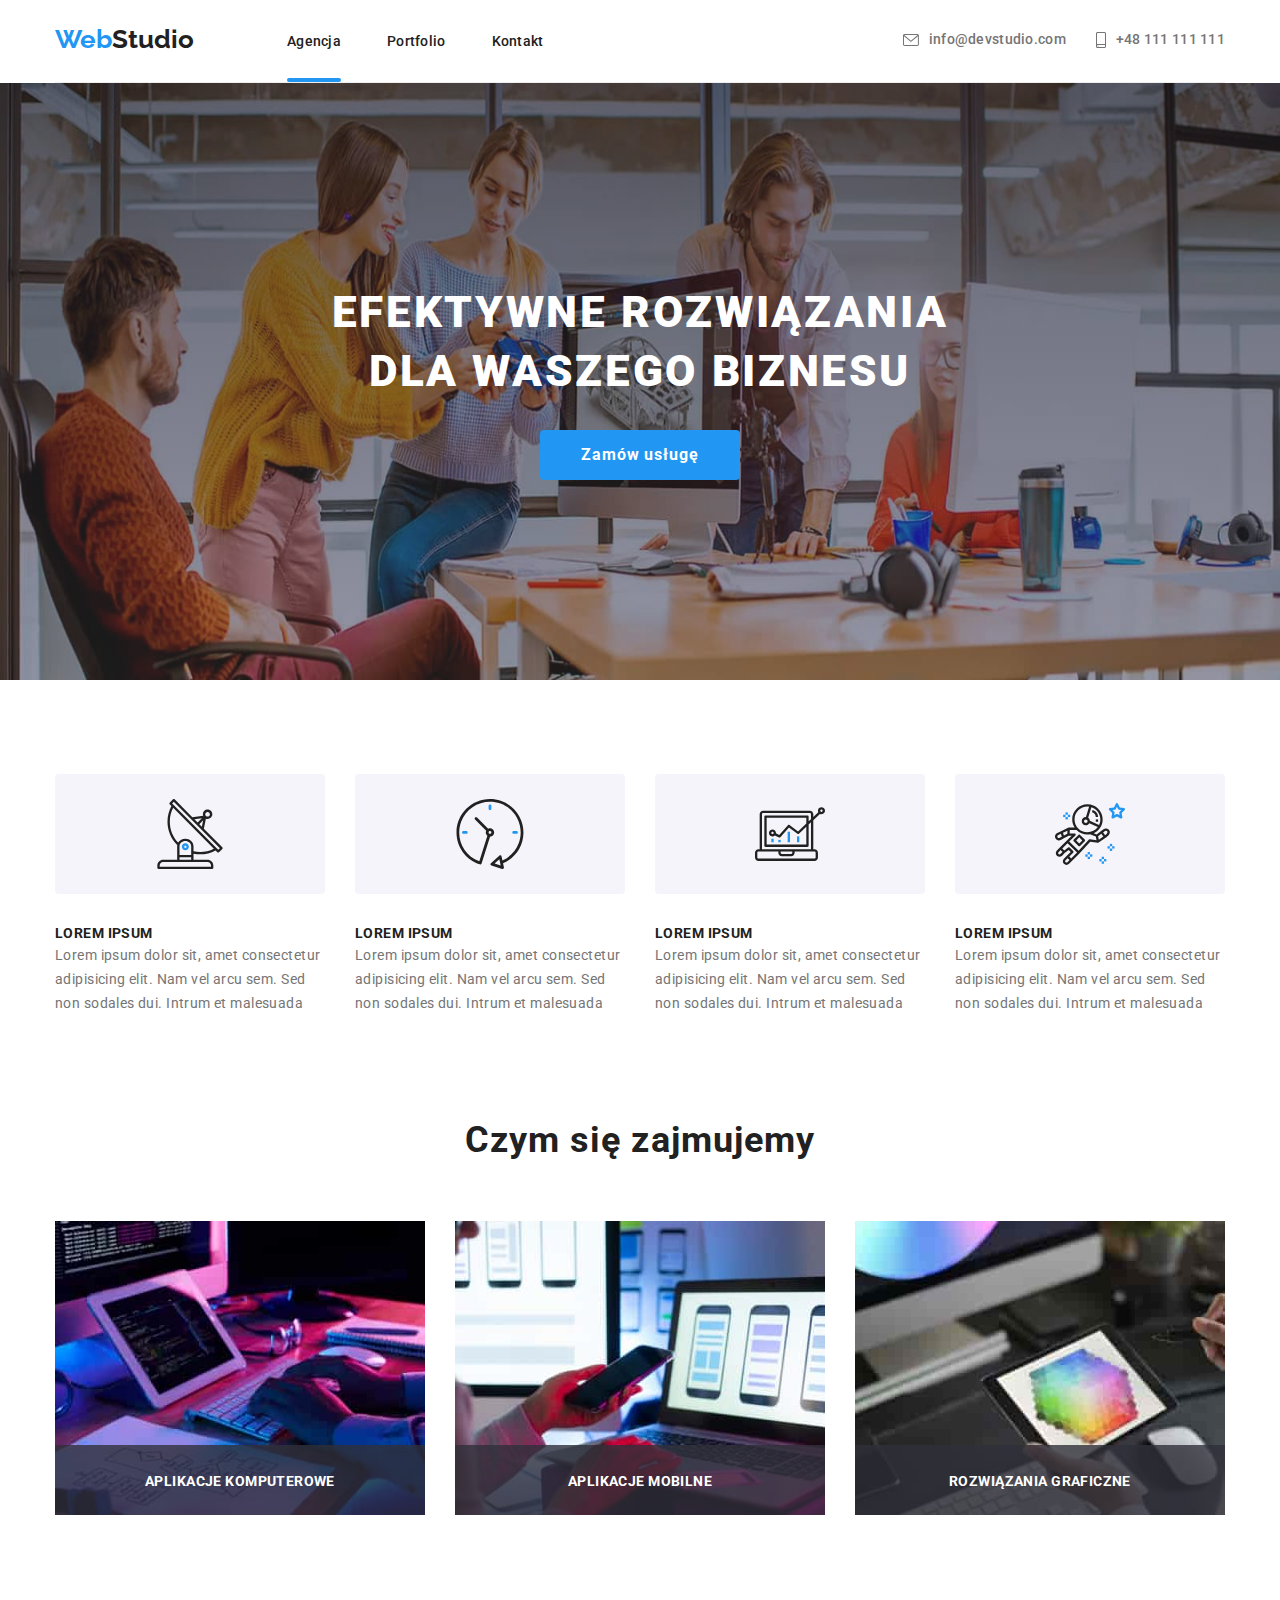
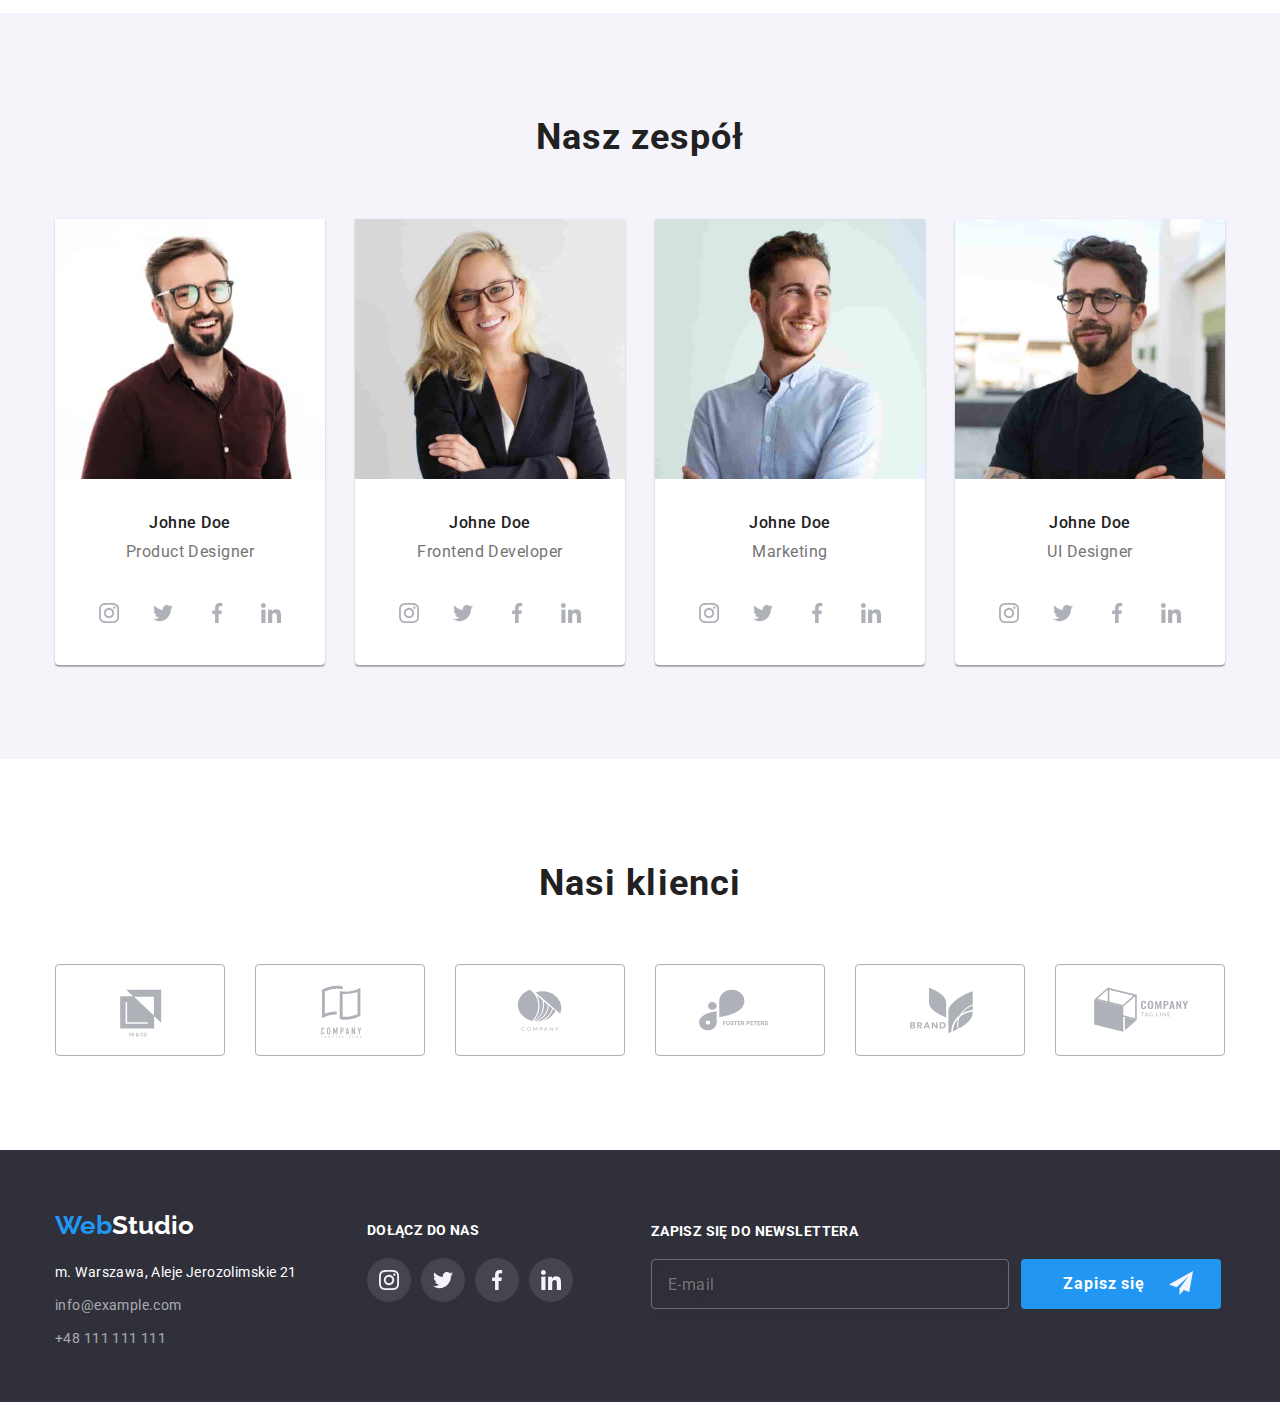
==== commit c4ef45a2: "header scss correction" ====
--- a/index.html
+++ b/index.html
@@ -29,7 +29,7 @@
                             <ul class="header-sides">
                                 <li>
                                     <a
-                                        class="header-sides__webpage-one"
+                                        class="header-sides__webpage--active"
                                         href="./index.html"
                                         >Agencja</a
                                     >
--- a/css/main.min.css
+++ b/css/main.min.css
@@ -1 +1 @@
-:root{--active-color: #2196f3;--bcg1-color: #2f303a;--bcg2-color: #f5f4fa;--bcg3-color: #eeeeee;--default-color: #212121;--default-color2: #ffffff;--default-color3: #757575;--default-color4: #afb1b8}body{font-family:"Roboto",sans-serif;color:var(--default-color);width:100%}.container{margin:0 auto;width:100%;max-width:1200px;padding:0 15px}.section{padding:94px 0px}.section-title{font-size:36px;line-height:1.7;text-align:center;letter-spacing:.03em;padding-bottom:50px;margin:0px}.header-block{display:-webkit-box;display:-ms-flexbox;display:flex;-webkit-box-pack:justify;-ms-flex-pack:justify;justify-content:space-between;border-bottom:1px solid var(--bcg3-color)}.header-nav{display:-webkit-box;display:-ms-flexbox;display:flex}.header-nav__logo{font-family:"Raleway";font-weight:700;font-size:26px;line-height:31px;text-decoration:none;text-align:center;color:var(--default-color);margin-top:24px;margin-right:93px;margin-bottom:25px}.header-nav__logo:visited{color:var(--default-color)}.header-nav__logo--icon{color:var(--active-color)}.header-sides{list-style:none;display:-webkit-box;display:-ms-flexbox;display:flex;-ms-flex-pack:distribute;justify-content:space-around;-ms-flex-wrap:wrap;flex-wrap:wrap;padding-left:0px;margin-top:32px;margin-bottom:32px;gap:46px}.header-sides__webpage{position:relative;font-weight:500;font-size:14px;line-height:1.14;letter-spacing:.02em;text-decoration:none;color:var(--default-color);-webkit-transition-property:color;transition-property:color;-webkit-transition-duration:250ms;transition-duration:250ms;-webkit-transition-timing-function:cubic-bezier(0.4, 0, 0.2, 1);transition-timing-function:cubic-bezier(0.4, 0, 0.2, 1)}.header-sides__webpage:hover{cursor:pointer;color:var(--active-color)}.header-sides__webpage-one{position:relative;font-weight:500;font-size:14px;line-height:1.14;letter-spacing:.02em;text-decoration:none;color:var(--default-color);-webkit-transition-property:color;transition-property:color;-webkit-transition-duration:250ms;transition-duration:250ms;-webkit-transition-timing-function:cubic-bezier(0.4, 0, 0.2, 1);transition-timing-function:cubic-bezier(0.4, 0, 0.2, 1)}.header-sides__webpage-one:hover{cursor:pointer;color:var(--active-color)}.header-sides__webpage-one::after{position:absolute;content:"";height:4px;background-color:var(--active-color);width:100%;border-radius:2px;bottom:-33px;left:0px}.header-sides__webpage-two{position:relative;font-weight:500;font-size:14px;line-height:1.14;letter-spacing:.02em;text-decoration:none;color:var(--default-color);-webkit-transition-property:color;transition-property:color;-webkit-transition-duration:250ms;transition-duration:250ms;-webkit-transition-timing-function:cubic-bezier(0.4, 0, 0.2, 1);transition-timing-function:cubic-bezier(0.4, 0, 0.2, 1)}.header-sides__webpage-two:hover{cursor:pointer;color:var(--active-color)}.header-sides__webpage-two::after{position:absolute;content:"";height:4px;background-color:#2196f3;width:100%;border-radius:2px;bottom:-33px;left:0px}.header-contacts{list-style:none;display:-webkit-box;display:-ms-flexbox;display:flex;justify-items:flex-end;-ms-flex-wrap:wrap;flex-wrap:wrap;padding-left:0px;margin-top:32px;margin-bottom:32px;gap:30px}.header-contacts__redirection{display:-webkit-box;display:-ms-flexbox;display:flex;-webkit-box-orient:horizontal;-webkit-box-direction:normal;-ms-flex-direction:row;flex-direction:row;-webkit-box-align:center;-ms-flex-align:center;align-items:center;font-weight:500;font-size:14px;line-height:1.14;letter-spacing:.02em;text-decoration:none;color:var(--default-color3);fill:var(--default-color3);-webkit-transition-property:color,fill;transition-property:color,fill;-webkit-transition-duration:250ms;transition-duration:250ms;-webkit-transition-timing-function:cubic-bezier(0.4, 0, 0.2, 1);transition-timing-function:cubic-bezier(0.4, 0, 0.2, 1)}.header-contacts__redirection:hover{cursor:pointer;color:var(--active-color);fill:var(--active-color)}.header-contacts__redirection:focus{color:var(--active-color);outline:none}.header-contacts__redirection--icon{margin-right:10px}.background-picture{background-image:-webkit-gradient(linear, left top, left bottom, from(rgba(47, 48, 58, 0.4)), to(rgba(255, 255, 255, 0.1))),url(./../images/backgroundpicture.jpg);background-image:linear-gradient(rgba(47, 48, 58, 0.4), rgba(255, 255, 255, 0.1)),url(./../images/backgroundpicture.jpg);background-repeat:round}.slogan{background-color:rgba(0,0,0,0);padding-top:200px;padding-bottom:200px}.slogan__text{font-weight:900;font-size:44px;line-height:1.33;letter-spacing:.06em;text-transform:uppercase;text-align:center;padding:0px 252px 30px 252px;margin-left:auto;margin-right:auto;color:var(--default-color2)}.slogan__button{border:none;cursor:pointer;display:block;background-color:var(--active-color);font-family:inherit;font-style:normal;font-weight:700;font-size:16px;line-height:1.86;border-radius:4px;padding:0px;margin:auto;padding:10px 41px;-webkit-box-align:center;-ms-flex-align:center;align-items:center;text-align:center;letter-spacing:.06em;color:var(--default-color2)}.lorem-ipsum{padding-top:94px}.lorem-ipsum__list{list-style:none;display:-webkit-box;display:-ms-flexbox;display:flex;-webkit-box-pack:center;-ms-flex-pack:center;justify-content:center;gap:30px;-webkit-box-align:center;-ms-flex-align:center;align-items:center}.lorem-ipsum__list--icon{display:-webkit-box;display:-ms-flexbox;display:flex;-webkit-box-align:center;-ms-flex-align:center;align-items:center;-webkit-box-pack:center;-ms-flex-pack:center;justify-content:center;background-color:var(--bcg2-color);width:270px;height:120px;margin-bottom:30px;border-radius:4px}.lorem-ipsum__list--text-title{display:block;font-size:14px;line-height:1.42;letter-spacing:.03em;text-transform:uppercase}.lorem-ipsum__list--text{font-size:14px;line-height:1.71;letter-spacing:.03em;color:var(--default-color3);width:270px}.daily-business{position:relative;list-style:none;display:-webkit-box;display:-ms-flexbox;display:flex;-webkit-box-pack:center;-ms-flex-pack:center;justify-content:center;gap:30px;padding-left:0px}.daily-business__description-box{position:absolute;width:370px;height:70px;bottom:4px;background:rgba(47,48,58,.8)}.daily-business__description-box--text{font-weight:700;font-size:14px;line-height:1.42;letter-spacing:.03em;text-transform:uppercase;color:var(--default-color2);text-align:center;padding-top:27px}.team-background{background-color:var(--bcg2-color)}.team-list{list-style:none;display:-webkit-box;display:-ms-flexbox;display:flex;padding-left:0px;-webkit-box-pack:center;-ms-flex-pack:center;justify-content:center;gap:30px;border-bottom-left-radius:4px;border-bottom-right-radius:4px}.team-member{background:var(--default-color2);-webkit-box-shadow:0px 1px 3px rgba(0,0,0,.12),0px 1px 1px rgba(0,0,0,.14),0px 2px 1px rgba(0,0,0,.2);box-shadow:0px 1px 3px rgba(0,0,0,.12),0px 1px 1px rgba(0,0,0,.14),0px 2px 1px rgba(0,0,0,.2);border-radius:0px 0px 4px 4px}.team-member__name{font-weight:500;font-size:16px;line-height:1.19;padding-top:30px;padding-bottom:10px;text-align:center;letter-spacing:.03em}.team-member__position{font-size:16px;line-height:19px;text-align:center;letter-spacing:.03em;padding-bottom:30px;color:var(--default-color3)}.team-member__media{display:-webkit-box;display:-ms-flexbox;display:flex;-webkit-box-orient:horizontal;-webkit-box-direction:normal;-ms-flex-direction:row;flex-direction:row;-webkit-box-pack:center;-ms-flex-pack:center;justify-content:center;gap:10px;padding-bottom:30px}.team-member__media--icon{display:-webkit-box;display:-ms-flexbox;display:flex;-webkit-box-pack:center;-ms-flex-pack:center;justify-content:center;-webkit-box-align:center;-ms-flex-align:center;align-items:center;fill:var(--default-color4);width:44px;height:44px;border-radius:50%;-webkit-transition-property:background-color,fill;transition-property:background-color,fill;-webkit-transition-duration:250ms;transition-duration:250ms;-webkit-transition-timing-function:cubic-bezier(0.4, 0, 0.2, 1);transition-timing-function:cubic-bezier(0.4, 0, 0.2, 1)}.team-member__media--icon:hover{cursor:pointer;background-color:var(--active-color);fill:var(--bcg2-color)}.clients{list-style:none;display:-webkit-box;display:-ms-flexbox;display:flex;-webkit-box-orient:horizontal;-webkit-box-direction:normal;-ms-flex-direction:row;flex-direction:row;-webkit-box-pack:center;-ms-flex-pack:center;justify-content:center;-webkit-box-align:center;-ms-flex-align:center;align-items:center;gap:30px}.clients__logo{width:170px;height:92px;border:1px solid var(--default-color4);border-radius:4px;fill:var(--default-color4);-webkit-transition-property:fill,border;transition-property:fill,border;-webkit-transition-duration:250ms;transition-duration:250ms;-webkit-transition-timing-function:cubic-bezier(0.4, 0, 0.2, 1);transition-timing-function:cubic-bezier(0.4, 0, 0.2, 1)}.clients__logo:hover{cursor:pointer;border:1px solid var(--active-color);border-radius:4px;fill:var(--active-color);fill:var(--active-color)}.footer-background{background-color:var(--bcg1-color)}.footer-info{display:-webkit-box;display:-ms-flexbox;display:flex;-webkit-box-orient:vertical;-webkit-box-direction:normal;-ms-flex-direction:column;flex-direction:column}.footer-info__logo{display:block;font-family:"Raleway";font-weight:700;font-size:26px;line-height:31px;padding-top:60px;padding-bottom:20px;text-decoration:none;color:var(--default-color)}.footer-info__logo:visited{color:var(--default-color)}.footer-info__logo--color-one{color:var(--active-color)}.footer-info__logo--color-two{color:var(--default-color2)}.footer-info__data{list-style:none;display:-webkit-box;display:-ms-flexbox;display:flex;-webkit-box-orient:vertical;-webkit-box-direction:normal;-ms-flex-direction:column;flex-direction:column;padding-left:0px;padding-top:20;gap:9px;margin:0px}.footer-info__data--address{font-size:14px;line-height:1.71;font-style:normal;letter-spacing:.03em;margin-bottom:auto;color:var(--default-color2)}.footer-info__data--contact{font-size:14px;line-height:1.71;letter-spacing:.03em;color:rgba(255,255,255,.6);text-decoration:none}.footer-info__data--contact:hover{cursor:pointer;color:var(--active-color)}.footer-info__data--contact:focus{color:var(--active-color);outline:none}.footer-section{display:-webkit-box;display:-ms-flexbox;display:flex;-webkit-box-orient:horizontal;-webkit-box-direction:normal;-ms-flex-direction:row;flex-direction:row}.footer-media{display:-webkit-box;display:-ms-flexbox;display:flex;-webkit-box-orient:vertical;-webkit-box-direction:normal;-ms-flex-direction:column;flex-direction:column;-webkit-box-align:start;-ms-flex-align:start;align-items:flex-start}.footer-media__text{font-family:"Roboto";font-style:normal;font-weight:700;font-size:14px;padding-top:72px;line-height:16px;letter-spacing:.03em;color:var(--default-color2);padding-left:70px;padding-bottom:20px}.footer-media__redirection{display:-webkit-box;display:-ms-flexbox;display:flex;-webkit-box-orient:horizontal;-webkit-box-direction:normal;-ms-flex-direction:row;flex-direction:row;-webkit-box-pack:center;-ms-flex-pack:center;justify-content:center;-webkit-box-align:center;-ms-flex-align:center;align-items:center;gap:10px;padding-bottom:100px;padding-left:70px}.footer-media__redirection--icon{display:-webkit-box;display:-ms-flexbox;display:flex;-webkit-box-pack:center;-ms-flex-pack:center;justify-content:center;-webkit-box-align:center;-ms-flex-align:center;align-items:center;width:44px;height:44px;border-radius:50%;background:rgba(255,255,255,.1);fill:var(--bcg2-color);-webkit-transition-property:background-color,fill;transition-property:background-color,fill;-webkit-transition-duration:250ms;transition-duration:250ms;-webkit-transition-timing-function:cubic-bezier(0.4, 0, 0.2, 1);transition-timing-function:cubic-bezier(0.4, 0, 0.2, 1)}.footer-media__redirection--icon:hover{cursor:pointer;background-color:var(--active-color)}.footer-newsletter{display:-webkit-box;display:-ms-flexbox;display:flex;-webkit-box-align:center;-ms-flex-align:center;align-items:center;position:relative;margin-left:78px;gap:12px}.footer-newsletter__signup{display:-webkit-box;display:-ms-flexbox;display:flex;-webkit-box-orient:vertical;-webkit-box-direction:normal;-ms-flex-direction:column;flex-direction:column;font-family:"Roboto";font-style:normal;font-weight:700;font-size:14px;line-height:16px;letter-spacing:.03em;text-transform:uppercase;padding-bottom:20px;color:var(--default-color2)}.footer-newsletter__signup--mail{font-family:"Roboto";font-style:normal;font-weight:400;font-size:16px;line-height:20px;display:-webkit-box;display:-ms-flexbox;display:flex;-webkit-box-align:center;-ms-flex-align:center;align-items:center;letter-spacing:.03em;width:358px;height:50px;padding-top:15px;padding-bottom:15px;padding-left:16px;border:1px solid rgba(255,255,255,.3);-webkit-filter:drop-shadow(0px 4px 4px rgba(0, 0, 0, 0.15));filter:drop-shadow(0px 4px 4px rgba(0, 0, 0, 0.15));border-radius:4px;margin-top:20px;background-color:rgba(0,0,0,0);color:rgba(255,255,255,.6)}.footer-newsletter__signup--mail:focus{outline:none}.footer-newsletter__button{border:none;cursor:pointer;display:block;width:200px;height:50px;margin-top:15px;background-color:var(--active-color);font-family:inherit;font-style:normal;font-weight:700;font-size:16px;line-height:1.86;border-radius:4px;padding:10px 28px 10px 42px;text-align:left;letter-spacing:.06em;color:var(--default-color2)}.footer-newsletter__button--icon{position:absolute;width:24px;height:24px;margin-top:2px;margin-left:24px;fill:var(--bcg2-color)}.selection-buttons{display:-webkit-box;display:-ms-flexbox;display:flex;-ms-flex-wrap:wrap;flex-wrap:wrap;-webkit-box-orient:horizontal;-webkit-box-direction:normal;-ms-flex-direction:row;flex-direction:row;-webkit-box-pack:center;-ms-flex-pack:center;justify-content:center;height:38px;gap:8px}.selection-buttons__button{border:none;cursor:pointer;display:block;font-family:inherit;font-weight:500;font-size:16px;line-height:1.62;border-radius:4px;padding:10px 41px;-webkit-transition-property:background-color,color,-webkit-box-shadow;transition-property:background-color,color,-webkit-box-shadow;transition-property:box-shadow,background-color,color;transition-property:box-shadow,background-color,color,-webkit-box-shadow;-webkit-transition-duration:250ms;transition-duration:250ms;-webkit-transition-timing-function:cubic-bezier(0.4, 0, 0.2, 1);transition-timing-function:cubic-bezier(0.4, 0, 0.2, 1)}.selection-buttons__button:hover{background-color:var(--active-color);-webkit-box-shadow:0px 3px 1px rgba(0,0,0,.1),0px 1px 2px rgba(0,0,0,.08),0px 2px 2px rgba(0,0,0,.12);box-shadow:0px 3px 1px rgba(0,0,0,.1),0px 1px 2px rgba(0,0,0,.08),0px 2px 2px rgba(0,0,0,.12);color:var(--default-color2)}.selection-buttons__button:focus{background-color:var(--active-color);color:var(--default-color2);outline:none;-webkit-box-shadow:0px 3px 1px rgba(0,0,0,.1),0px 1px 2px rgba(0,0,0,.08),0px 2px 2px rgba(0,0,0,.12);box-shadow:0px 3px 1px rgba(0,0,0,.1),0px 1px 2px rgba(0,0,0,.08),0px 2px 2px rgba(0,0,0,.12)}.selection-buttons__button:active{background-color:var(--active-color)}.projects-flex{list-style:none;display:-webkit-box;display:-ms-flexbox;display:flex;-ms-flex-wrap:wrap;flex-wrap:wrap;-webkit-box-orient:horizontal;-webkit-box-direction:normal;-ms-flex-direction:row;flex-direction:row;-webkit-box-pack:justify;-ms-flex-pack:justify;justify-content:space-between;padding-left:0px;margin:0px;gap:30px;padding-bottom:94px}.project-block{-ms-flex-preferred-size:calc((100% - 60px)/3);flex-basis:calc((100% - 60px)/3);background:var(--default-color2);width:370px;-webkit-transition-property:-webkit-box-shadow;transition-property:-webkit-box-shadow;transition-property:box-shadow;transition-property:box-shadow, -webkit-box-shadow;-webkit-transition-duration:250ms;transition-duration:250ms}.project-block:hover,.project-block:hover .blue-window__details{cursor:pointer;-webkit-box-shadow:0px 1px 1px rgba(0,0,0,.12),0px 4px 4px rgba(0,0,0,.06),1px 4px 6px rgba(0,0,0,.16);box-shadow:0px 1px 1px rgba(0,0,0,.12),0px 4px 4px rgba(0,0,0,.06),1px 4px 6px rgba(0,0,0,.16);-webkit-transform:translateY(0);transform:translateY(0);-webkit-transition-timing-function:cubic-bezier(0.4, 0, 0.2, 1);transition-timing-function:cubic-bezier(0.4, 0, 0.2, 1)}.project-block__description{border:1px solid var(--bcg3-color)}.project-block__description--title{font-weight:700;font-size:18px;line-height:1.89;letter-spacing:.06em;color:var(--default-color);width:322px;height:36px;margin:20px 24px 4px 24px}.project-block__description--text{display:-webkit-box;display:-ms-flexbox;display:flex;-webkit-box-pack:start;-ms-flex-pack:start;justify-content:flex-start;font-size:16px;line-height:1.89;text-align:left;letter-spacing:.03em;padding:4px 24px 20px 24px;color:var(--default-color3)}.blue-window{position:relative;overflow:hidden;z-index:1}.blue-window__details{border:0px;position:absolute;width:100%;height:100%;background-color:rgba(33,150,243,.9);-webkit-transform:translateY(100%);transform:translateY(100%);-webkit-transition:-webkit-transform 250ms;transition:-webkit-transform 250ms;transition:transform 250ms;transition:transform 250ms, -webkit-transform 250ms;-webkit-transition-timing-function:cubic-bezier(0.4, 0, 0.2, 1);transition-timing-function:cubic-bezier(0.4, 0, 0.2, 1)}.blue-window__details--text{font-weight:400;font-size:18px;line-height:28px;letter-spacing:.03em;color:var(--default-color2);padding-top:49px;padding-left:24px;padding-right:45px}.blue-window__picture-before{display:block;margin-left:auto;margin-right:auto}.backdrop{display:-webkit-box;display:-ms-flexbox;display:flex;position:fixed;-webkit-box-pack:center;-ms-flex-pack:center;justify-content:center;-ms-flex-line-pack:center;align-content:center;width:100%;height:100%;left:0;top:0;bottom:0;right:0;background-color:rgba(0,0,0,.2);scale:1;opacity:1;visibility:visible;-webkit-transition-property:scale,opacity,visibility;transition-property:scale,opacity,visibility;-webkit-transition-duration:250ms;transition-duration:250ms;-webkit-transition-timing-function:cubic-bezier(0.4, 0, 0.2, 1);transition-timing-function:cubic-bezier(0.4, 0, 0.2, 1)}.is-hidden{opacity:0;visibility:hidden;pointer-events:none}.modal{position:sticky;width:528px;height:581px;left:35%;top:25%;background:var(--default-color2);-webkit-box-shadow:0px 1px 3px rgba(0,0,0,.12),0px 1px 1px rgba(0,0,0,.14),0px 2px 1px rgba(0,0,0,.2);box-shadow:0px 1px 3px rgba(0,0,0,.12),0px 1px 1px rgba(0,0,0,.14),0px 2px 1px rgba(0,0,0,.2);border-radius:4px;opacity:inherit;visibility:inherit;-webkit-transition-property:visibility,opacity;transition-property:visibility,opacity;-webkit-transition-duration:250ms;transition-duration:250ms;-webkit-transition-timing-function:cubic-bezier(0.4, 0, 0.2, 1);transition-timing-function:cubic-bezier(0.4, 0, 0.2, 1)}.modal__close-btn{top:8px;right:8px;width:30px;height:30px;margin-top:8px;margin-left:490px;fill:var(--default-color);background-color:var(--default-color2);border:1px solid rgba(0,0,0,.1);border-radius:50%;cursor:pointer}.modal__form{display:-webkit-box;display:-ms-flexbox;display:flex;-webkit-box-orient:vertical;-webkit-box-direction:normal;-ms-flex-direction:column;flex-direction:column;margin-top:10px}.modal__field-setup{display:-webkit-box;display:-ms-flexbox;display:flex;position:relative;margin-top:28px;width:448px;height:40px;margin-left:40px;border:1px solid rgba(33,33,33,.2);border-radius:4px;-webkit-transition:border-color,fill;transition:border-color,fill;-webkit-transition-duration:250ms;transition-duration:250ms;-webkit-transition-timing-function:cubic-bezier(0.4, 0, 0.2, 1);transition-timing-function:cubic-bezier(0.4, 0, 0.2, 1)}.modal__field-setup:has(.modal__field-setup--input:focus){border-color:var(--active-color)}.modal__field-setup:has(.modal__field-setup--input:focus) .modal__field-setup--icon{fill:var(--active-color)}.modal__field-setup--icon{margin-top:8px;margin-left:2px;fill:var(--default-color);-webkit-transition:fill;transition:fill;-webkit-transition-duration:250ms;transition-duration:250ms;-webkit-transition-timing-function:cubic-bezier(0.4, 0, 0.2, 1);transition-timing-function:cubic-bezier(0.4, 0, 0.2, 1)}.modal__field-setup--input{margin-left:15px;border:none;font-family:"Roboto";font-style:normal;font-weight:400;font-size:12px;line-height:14px;letter-spacing:.01em;width:100%;color:var(--default-color)}.modal__field-setup--input:focus{outline:none}.modal__field-comments{display:-webkit-box;display:-ms-flexbox;display:flex;position:relative;margin-top:28px;width:448px;height:120px;margin-left:40px;padding:0px;border:1px solid rgba(33,33,33,.2);border-radius:4px;-webkit-transition:border-color;transition:border-color;-webkit-transition-duration:250ms;transition-duration:250ms;-webkit-transition-timing-function:cubic-bezier(0.4, 0, 0.2, 1);transition-timing-function:cubic-bezier(0.4, 0, 0.2, 1)}.modal__field-comments:has(.modal__field-comments--input:focus){border-color:var(--active-color)}.modal__field-comments--input{resize:none;width:416px;height:96px;font-family:"Roboto";font-style:normal;font-weight:400;font-size:12px;line-height:14px;letter-spacing:.01em;color:var(--default-color);margin-top:12px;margin-left:16px;border:none}.modal__field-comments--input::-webkit-input-placeholder{width:416px;height:96px;font-family:"Roboto";font-style:normal;font-weight:400;font-size:12px;line-height:14px;letter-spacing:.01em;color:rgba(117,117,117,.5)}.modal__field-comments--input::-moz-placeholder{width:416px;height:96px;font-family:"Roboto";font-style:normal;font-weight:400;font-size:12px;line-height:14px;letter-spacing:.01em;color:rgba(117,117,117,.5)}.modal__field-comments--input:-ms-input-placeholder{width:416px;height:96px;font-family:"Roboto";font-style:normal;font-weight:400;font-size:12px;line-height:14px;letter-spacing:.01em;color:rgba(117,117,117,.5)}.modal__field-comments--input::-ms-input-placeholder{width:416px;height:96px;font-family:"Roboto";font-style:normal;font-weight:400;font-size:12px;line-height:14px;letter-spacing:.01em;color:rgba(117,117,117,.5)}.modal__field-comments--input::placeholder{width:416px;height:96px;font-family:"Roboto";font-style:normal;font-weight:400;font-size:12px;line-height:14px;letter-spacing:.01em;color:rgba(117,117,117,.5)}.modal__field-comments--input:focus{outline:none}.modal-cmdtext{width:500px;font-family:"Roboto";font-style:normal;font-weight:700;font-size:20px;line-height:23px;text-align:center;letter-spacing:.03em;margin:0px;color:var(--default-color);margin-bottom:2px}.modal-label{position:absolute;margin-top:-23px;margin-left:-13px;font-family:"Roboto";font-style:normal;font-weight:400;font-size:12px;line-height:14px;letter-spacing:.01em;color:var(--default-color3)}.modal-labelcmt{margin-top:-18px;position:absolute;font-family:"Roboto";font-style:normal;font-weight:400;font-size:12px;line-height:14px;letter-spacing:.01em;color:var(--default-color3)}.modal-checkbox{display:block;position:relative;margin-top:20px;margin-left:77px;font-family:"Roboto";font-style:normal;font-weight:400;font-size:14px;line-height:24px;letter-spacing:.03em;color:var(--default-color3)}.modal-checkbox__checker{position:absolute;width:16px;height:15px;top:4px;left:-20px;opacity:0}.modal-checkbox__checker:checked+.modal-checkbox__svg{opacity:1;fill:var(--default-color2);background-color:var(--active-color)}.modal-checkbox__svg{position:absolute;z-index:1;top:4px;left:-20px;opacity:0;fill:var(--default-color)}.modal-checkbox__border{position:absolute;display:block;width:16px;height:15px;border:2px solid var(--default-color);border-radius:2px;left:-20px;top:4px;-webkit-transition:border-color,background-color;transition:border-color,background-color;-webkit-transition-duration:250ms;transition-duration:250ms;-webkit-transition-timing-function:cubic-bezier(0.4, 0, 0.2, 1);transition-timing-function:cubic-bezier(0.4, 0, 0.2, 1)}.modal-checkbox__field--text{font-family:"Roboto";font-style:normal;font-weight:400;font-size:14px;line-height:24px;color:var(--active-color);text-decoration:underline}.modal-btn{border:none;cursor:pointer;width:200px;height:50px;background-color:var(--active-color);font-family:inherit;font-style:normal;font-weight:700;font-size:16px;line-height:1.86;border-radius:4px;padding:0px;text-align:center;letter-spacing:.06em;text-align:center;letter-spacing:.06em;color:var(--default-color2);margin-top:30px;margin-left:164px;-webkit-transition:-webkit-box-shadow;transition:-webkit-box-shadow;transition:box-shadow;transition:box-shadow, -webkit-box-shadow;-webkit-transition-duration:250ms;transition-duration:250ms;-webkit-transition-timing-function:cubic-bezier(0.4, 0, 0.2, 1);transition-timing-function:cubic-bezier(0.4, 0, 0.2, 1)}.modal-btn:hover{-webkit-box-shadow:0px 4px 4px rgba(0,0,0,.15);box-shadow:0px 4px 4px rgba(0,0,0,.15)}/*# sourceMappingURL=main.min.css.map */+*,*::after,*::before{margin:0;padding:0}:root{--active-color: #2196f3;--bcg1-color: #2f303a;--bcg2-color: #f5f4fa;--bcg3-color: #eeeeee;--default-color: #212121;--default-color2: #ffffff;--default-color3: #757575;--default-color4: #afb1b8}body{font-family:"Roboto",sans-serif;color:var(--default-color);width:100%}.container{margin:0 auto;width:100%;max-width:1200px;padding:0 15px}.section{padding:94px 0px}.section-title{font-size:36px;line-height:1.7;text-align:center;letter-spacing:.03em;padding-bottom:50px;margin:0px}.header-block{display:-webkit-box;display:-ms-flexbox;display:flex;-webkit-box-pack:justify;-ms-flex-pack:justify;justify-content:space-between;border-bottom:1px solid var(--bcg3-color)}.header-nav{display:-webkit-box;display:-ms-flexbox;display:flex}.header-nav__logo{font-family:"Raleway";font-weight:700;font-size:26px;line-height:31px;text-decoration:none;text-align:center;color:var(--default-color);margin-top:24px;margin-right:93px;margin-bottom:25px}.header-nav__logo:visited{color:var(--default-color)}.header-nav__logo--icon{color:var(--active-color)}.header-sides{list-style:none;display:-webkit-box;display:-ms-flexbox;display:flex;-ms-flex-pack:distribute;justify-content:space-around;-ms-flex-wrap:wrap;flex-wrap:wrap;padding-left:0px;margin-top:32px;margin-bottom:32px;gap:46px}.header-sides__webpage{position:relative;font-weight:500;font-size:14px;line-height:1.14;letter-spacing:.02em;text-decoration:none;color:var(--default-color);-webkit-transition-property:color;transition-property:color;-webkit-transition-duration:250ms;transition-duration:250ms;-webkit-transition-timing-function:cubic-bezier(0.4, 0, 0.2, 1);transition-timing-function:cubic-bezier(0.4, 0, 0.2, 1)}.header-sides__webpage:hover{cursor:pointer;color:var(--active-color)}.header-sides__webpage--active{position:relative;font-weight:500;font-size:14px;line-height:1.14;letter-spacing:.02em;text-decoration:none;color:var(--default-color);-webkit-transition-property:color;transition-property:color;-webkit-transition-duration:250ms;transition-duration:250ms;-webkit-transition-timing-function:cubic-bezier(0.4, 0, 0.2, 1);transition-timing-function:cubic-bezier(0.4, 0, 0.2, 1)}.header-sides__webpage--active:hover{cursor:pointer;color:var(--active-color)}.header-sides__webpage--active::after{position:absolute;content:"";height:4px;background-color:var(--active-color);width:100%;border-radius:2px;bottom:-33px;left:0px}.header-contacts{list-style:none;display:-webkit-box;display:-ms-flexbox;display:flex;justify-items:flex-end;-ms-flex-wrap:wrap;flex-wrap:wrap;padding-left:0px;margin-top:32px;margin-bottom:32px;gap:30px}.header-contacts__redirection{display:-webkit-box;display:-ms-flexbox;display:flex;-webkit-box-orient:horizontal;-webkit-box-direction:normal;-ms-flex-direction:row;flex-direction:row;-webkit-box-align:center;-ms-flex-align:center;align-items:center;font-weight:500;font-size:14px;line-height:1.14;letter-spacing:.02em;text-decoration:none;color:var(--default-color3);fill:var(--default-color3);-webkit-transition-property:color,fill;transition-property:color,fill;-webkit-transition-duration:250ms;transition-duration:250ms;-webkit-transition-timing-function:cubic-bezier(0.4, 0, 0.2, 1);transition-timing-function:cubic-bezier(0.4, 0, 0.2, 1)}.header-contacts__redirection:hover{cursor:pointer;color:var(--active-color);fill:var(--active-color)}.header-contacts__redirection:focus{color:var(--active-color);outline:none}.header-contacts__redirection--icon{margin-right:10px}.background-picture{background-image:-webkit-gradient(linear, left top, left bottom, from(rgba(47, 48, 58, 0.4)), to(rgba(255, 255, 255, 0.1))),url(./../images/backgroundpicture.jpg);background-image:linear-gradient(rgba(47, 48, 58, 0.4), rgba(255, 255, 255, 0.1)),url(./../images/backgroundpicture.jpg);background-repeat:round}.slogan{background-color:rgba(0,0,0,0);padding-top:200px;padding-bottom:200px}.slogan__text{font-weight:900;font-size:44px;line-height:1.33;letter-spacing:.06em;text-transform:uppercase;text-align:center;padding:0px 252px 30px 252px;margin-left:auto;margin-right:auto;color:var(--default-color2)}.slogan__button{border:none;cursor:pointer;display:block;background-color:var(--active-color);font-family:inherit;font-style:normal;font-weight:700;font-size:16px;line-height:1.86;border-radius:4px;padding:0px;margin:auto;padding:10px 41px;-webkit-box-align:center;-ms-flex-align:center;align-items:center;text-align:center;letter-spacing:.06em;color:var(--default-color2)}.lorem-ipsum{padding-top:94px}.lorem-ipsum__list{list-style:none;display:-webkit-box;display:-ms-flexbox;display:flex;-webkit-box-pack:center;-ms-flex-pack:center;justify-content:center;gap:30px;-webkit-box-align:center;-ms-flex-align:center;align-items:center}.lorem-ipsum__list--icon{display:-webkit-box;display:-ms-flexbox;display:flex;-webkit-box-align:center;-ms-flex-align:center;align-items:center;-webkit-box-pack:center;-ms-flex-pack:center;justify-content:center;background-color:var(--bcg2-color);width:270px;height:120px;margin-bottom:30px;border-radius:4px}.lorem-ipsum__list--text-title{display:block;font-size:14px;line-height:1.42;letter-spacing:.03em;text-transform:uppercase}.lorem-ipsum__list--text{font-size:14px;line-height:1.71;letter-spacing:.03em;color:var(--default-color3);width:270px}.daily-business{position:relative;list-style:none;display:-webkit-box;display:-ms-flexbox;display:flex;-webkit-box-pack:center;-ms-flex-pack:center;justify-content:center;gap:30px;padding-left:0px}.daily-business__description-box{position:absolute;width:370px;height:70px;bottom:4px;background:rgba(47,48,58,.8)}.daily-business__description-box--text{font-weight:700;font-size:14px;line-height:1.42;letter-spacing:.03em;text-transform:uppercase;color:var(--default-color2);text-align:center;padding-top:27px}.team-background{background-color:var(--bcg2-color)}.team-list{list-style:none;display:-webkit-box;display:-ms-flexbox;display:flex;padding-left:0px;-webkit-box-pack:center;-ms-flex-pack:center;justify-content:center;gap:30px;border-bottom-left-radius:4px;border-bottom-right-radius:4px}.team-member{background:var(--default-color2);-webkit-box-shadow:0px 1px 3px rgba(0,0,0,.12),0px 1px 1px rgba(0,0,0,.14),0px 2px 1px rgba(0,0,0,.2);box-shadow:0px 1px 3px rgba(0,0,0,.12),0px 1px 1px rgba(0,0,0,.14),0px 2px 1px rgba(0,0,0,.2);border-radius:0px 0px 4px 4px}.team-member__name{font-weight:500;font-size:16px;line-height:1.19;padding-top:30px;padding-bottom:10px;text-align:center;letter-spacing:.03em}.team-member__position{font-size:16px;line-height:19px;text-align:center;letter-spacing:.03em;padding-bottom:30px;color:var(--default-color3)}.team-member__media{display:-webkit-box;display:-ms-flexbox;display:flex;-webkit-box-orient:horizontal;-webkit-box-direction:normal;-ms-flex-direction:row;flex-direction:row;-webkit-box-pack:center;-ms-flex-pack:center;justify-content:center;gap:10px;padding-bottom:30px}.team-member__media--icon{display:-webkit-box;display:-ms-flexbox;display:flex;-webkit-box-pack:center;-ms-flex-pack:center;justify-content:center;-webkit-box-align:center;-ms-flex-align:center;align-items:center;fill:var(--default-color4);width:44px;height:44px;border-radius:50%;-webkit-transition-property:background-color,fill;transition-property:background-color,fill;-webkit-transition-duration:250ms;transition-duration:250ms;-webkit-transition-timing-function:cubic-bezier(0.4, 0, 0.2, 1);transition-timing-function:cubic-bezier(0.4, 0, 0.2, 1)}.team-member__media--icon:hover{cursor:pointer;background-color:var(--active-color);fill:var(--bcg2-color)}.clients{list-style:none;display:-webkit-box;display:-ms-flexbox;display:flex;-webkit-box-orient:horizontal;-webkit-box-direction:normal;-ms-flex-direction:row;flex-direction:row;-webkit-box-pack:center;-ms-flex-pack:center;justify-content:center;-webkit-box-align:center;-ms-flex-align:center;align-items:center;gap:30px}.clients__logo{width:170px;height:92px;border:1px solid var(--default-color4);border-radius:4px;fill:var(--default-color4);-webkit-transition-property:fill,border;transition-property:fill,border;-webkit-transition-duration:250ms;transition-duration:250ms;-webkit-transition-timing-function:cubic-bezier(0.4, 0, 0.2, 1);transition-timing-function:cubic-bezier(0.4, 0, 0.2, 1)}.clients__logo:hover{cursor:pointer;border:1px solid var(--active-color);border-radius:4px;fill:var(--active-color);fill:var(--active-color)}.footer-background{background-color:var(--bcg1-color)}.footer-info{display:-webkit-box;display:-ms-flexbox;display:flex;-webkit-box-orient:vertical;-webkit-box-direction:normal;-ms-flex-direction:column;flex-direction:column}.footer-info__logo{display:block;font-family:"Raleway";font-weight:700;font-size:26px;line-height:31px;padding-top:60px;padding-bottom:20px;text-decoration:none;color:var(--default-color)}.footer-info__logo:visited{color:var(--default-color)}.footer-info__logo--color-one{color:var(--active-color)}.footer-info__logo--color-two{color:var(--default-color2)}.footer-info__data{list-style:none;display:-webkit-box;display:-ms-flexbox;display:flex;-webkit-box-orient:vertical;-webkit-box-direction:normal;-ms-flex-direction:column;flex-direction:column;padding-left:0px;padding-top:20;gap:9px;margin:0px}.footer-info__data--address{font-size:14px;line-height:1.71;font-style:normal;letter-spacing:.03em;margin-bottom:auto;color:var(--default-color2)}.footer-info__data--contact{font-size:14px;line-height:1.71;letter-spacing:.03em;color:rgba(255,255,255,.6);text-decoration:none}.footer-info__data--contact:hover{cursor:pointer;color:var(--active-color)}.footer-info__data--contact:focus{color:var(--active-color);outline:none}.footer-section{display:-webkit-box;display:-ms-flexbox;display:flex;-webkit-box-orient:horizontal;-webkit-box-direction:normal;-ms-flex-direction:row;flex-direction:row}.footer-media{display:-webkit-box;display:-ms-flexbox;display:flex;-webkit-box-orient:vertical;-webkit-box-direction:normal;-ms-flex-direction:column;flex-direction:column;-webkit-box-align:start;-ms-flex-align:start;align-items:flex-start}.footer-media__text{font-family:"Roboto";font-style:normal;font-weight:700;font-size:14px;padding-top:72px;line-height:16px;letter-spacing:.03em;color:var(--default-color2);padding-left:70px;padding-bottom:20px}.footer-media__redirection{display:-webkit-box;display:-ms-flexbox;display:flex;-webkit-box-orient:horizontal;-webkit-box-direction:normal;-ms-flex-direction:row;flex-direction:row;-webkit-box-pack:center;-ms-flex-pack:center;justify-content:center;-webkit-box-align:center;-ms-flex-align:center;align-items:center;gap:10px;padding-bottom:100px;padding-left:70px}.footer-media__redirection--icon{display:-webkit-box;display:-ms-flexbox;display:flex;-webkit-box-pack:center;-ms-flex-pack:center;justify-content:center;-webkit-box-align:center;-ms-flex-align:center;align-items:center;width:44px;height:44px;border-radius:50%;background:rgba(255,255,255,.1);fill:var(--bcg2-color);-webkit-transition-property:background-color,fill;transition-property:background-color,fill;-webkit-transition-duration:250ms;transition-duration:250ms;-webkit-transition-timing-function:cubic-bezier(0.4, 0, 0.2, 1);transition-timing-function:cubic-bezier(0.4, 0, 0.2, 1)}.footer-media__redirection--icon:hover{cursor:pointer;background-color:var(--active-color)}.footer-newsletter{display:-webkit-box;display:-ms-flexbox;display:flex;-webkit-box-align:center;-ms-flex-align:center;align-items:center;position:relative;margin-left:78px;gap:12px}.footer-newsletter__signup{display:-webkit-box;display:-ms-flexbox;display:flex;-webkit-box-orient:vertical;-webkit-box-direction:normal;-ms-flex-direction:column;flex-direction:column;font-family:"Roboto";font-style:normal;font-weight:700;font-size:14px;line-height:16px;letter-spacing:.03em;text-transform:uppercase;padding-bottom:20px;color:var(--default-color2)}.footer-newsletter__signup--mail{font-family:"Roboto";font-style:normal;font-weight:400;font-size:16px;line-height:20px;display:-webkit-box;display:-ms-flexbox;display:flex;-webkit-box-align:center;-ms-flex-align:center;align-items:center;letter-spacing:.03em;width:358px;height:50px;padding-top:15px;padding-bottom:15px;padding-left:16px;border:1px solid rgba(255,255,255,.3);-webkit-filter:drop-shadow(0px 4px 4px rgba(0, 0, 0, 0.15));filter:drop-shadow(0px 4px 4px rgba(0, 0, 0, 0.15));border-radius:4px;margin-top:20px;background-color:rgba(0,0,0,0);color:rgba(255,255,255,.6)}.footer-newsletter__signup--mail:focus{outline:none}.footer-newsletter__button{border:none;cursor:pointer;display:block;width:200px;height:50px;margin-top:15px;background-color:var(--active-color);font-family:inherit;font-style:normal;font-weight:700;font-size:16px;line-height:1.86;border-radius:4px;padding:10px 28px 10px 42px;text-align:left;letter-spacing:.06em;color:var(--default-color2)}.footer-newsletter__button--icon{position:absolute;width:24px;height:24px;margin-top:2px;margin-left:24px;fill:var(--bcg2-color)}.selection-buttons{display:-webkit-box;display:-ms-flexbox;display:flex;-ms-flex-wrap:wrap;flex-wrap:wrap;-webkit-box-orient:horizontal;-webkit-box-direction:normal;-ms-flex-direction:row;flex-direction:row;-webkit-box-pack:center;-ms-flex-pack:center;justify-content:center;height:38px;gap:8px}.selection-buttons__button{border:none;cursor:pointer;display:block;font-family:inherit;font-weight:500;font-size:16px;line-height:1.62;border-radius:4px;padding:10px 41px;-webkit-transition-property:background-color,color,-webkit-box-shadow;transition-property:background-color,color,-webkit-box-shadow;transition-property:box-shadow,background-color,color;transition-property:box-shadow,background-color,color,-webkit-box-shadow;-webkit-transition-duration:250ms;transition-duration:250ms;-webkit-transition-timing-function:cubic-bezier(0.4, 0, 0.2, 1);transition-timing-function:cubic-bezier(0.4, 0, 0.2, 1)}.selection-buttons__button:hover{background-color:var(--active-color);-webkit-box-shadow:0px 3px 1px rgba(0,0,0,.1),0px 1px 2px rgba(0,0,0,.08),0px 2px 2px rgba(0,0,0,.12);box-shadow:0px 3px 1px rgba(0,0,0,.1),0px 1px 2px rgba(0,0,0,.08),0px 2px 2px rgba(0,0,0,.12);color:var(--default-color2)}.selection-buttons__button:focus{background-color:var(--active-color);color:var(--default-color2);outline:none;-webkit-box-shadow:0px 3px 1px rgba(0,0,0,.1),0px 1px 2px rgba(0,0,0,.08),0px 2px 2px rgba(0,0,0,.12);box-shadow:0px 3px 1px rgba(0,0,0,.1),0px 1px 2px rgba(0,0,0,.08),0px 2px 2px rgba(0,0,0,.12)}.selection-buttons__button:active{background-color:var(--active-color)}.projects-flex{list-style:none;display:-webkit-box;display:-ms-flexbox;display:flex;-ms-flex-wrap:wrap;flex-wrap:wrap;-webkit-box-orient:horizontal;-webkit-box-direction:normal;-ms-flex-direction:row;flex-direction:row;-webkit-box-pack:justify;-ms-flex-pack:justify;justify-content:space-between;padding-left:0px;margin:0px;gap:30px;padding-bottom:94px}.project-block{-ms-flex-preferred-size:calc((100% - 60px)/3);flex-basis:calc((100% - 60px)/3);background:var(--default-color2);width:370px;-webkit-transition-property:-webkit-box-shadow;transition-property:-webkit-box-shadow;transition-property:box-shadow;transition-property:box-shadow, -webkit-box-shadow;-webkit-transition-duration:250ms;transition-duration:250ms}.project-block:hover,.project-block:hover .blue-window__details{cursor:pointer;-webkit-box-shadow:0px 1px 1px rgba(0,0,0,.12),0px 4px 4px rgba(0,0,0,.06),1px 4px 6px rgba(0,0,0,.16);box-shadow:0px 1px 1px rgba(0,0,0,.12),0px 4px 4px rgba(0,0,0,.06),1px 4px 6px rgba(0,0,0,.16);-webkit-transform:translateY(0);transform:translateY(0);-webkit-transition-timing-function:cubic-bezier(0.4, 0, 0.2, 1);transition-timing-function:cubic-bezier(0.4, 0, 0.2, 1)}.project-block__description{border:1px solid var(--bcg3-color)}.project-block__description--title{font-weight:700;font-size:18px;line-height:1.89;letter-spacing:.06em;color:var(--default-color);width:322px;height:36px;margin:20px 24px 4px 24px}.project-block__description--text{display:-webkit-box;display:-ms-flexbox;display:flex;-webkit-box-pack:start;-ms-flex-pack:start;justify-content:flex-start;font-size:16px;line-height:1.89;text-align:left;letter-spacing:.03em;padding:4px 24px 20px 24px;color:var(--default-color3)}.blue-window{position:relative;overflow:hidden;z-index:1}.blue-window__details{border:0px;position:absolute;width:100%;height:100%;background-color:rgba(33,150,243,.9);-webkit-transform:translateY(100%);transform:translateY(100%);-webkit-transition:-webkit-transform 250ms;transition:-webkit-transform 250ms;transition:transform 250ms;transition:transform 250ms, -webkit-transform 250ms;-webkit-transition-timing-function:cubic-bezier(0.4, 0, 0.2, 1);transition-timing-function:cubic-bezier(0.4, 0, 0.2, 1)}.blue-window__details--text{font-weight:400;font-size:18px;line-height:28px;letter-spacing:.03em;color:var(--default-color2);padding-top:49px;padding-left:24px;padding-right:45px}.blue-window__picture-before{display:block;margin-left:auto;margin-right:auto}.backdrop{display:-webkit-box;display:-ms-flexbox;display:flex;position:fixed;-webkit-box-pack:center;-ms-flex-pack:center;justify-content:center;-ms-flex-line-pack:center;align-content:center;width:100%;height:100%;left:0;top:0;bottom:0;right:0;background-color:rgba(0,0,0,.2);scale:1;opacity:1;visibility:visible;-webkit-transition-property:scale,opacity,visibility;transition-property:scale,opacity,visibility;-webkit-transition-duration:250ms;transition-duration:250ms;-webkit-transition-timing-function:cubic-bezier(0.4, 0, 0.2, 1);transition-timing-function:cubic-bezier(0.4, 0, 0.2, 1)}.is-hidden{opacity:0;visibility:hidden;pointer-events:none}.modal{position:sticky;width:528px;height:581px;left:35%;top:25%;background:var(--default-color2);-webkit-box-shadow:0px 1px 3px rgba(0,0,0,.12),0px 1px 1px rgba(0,0,0,.14),0px 2px 1px rgba(0,0,0,.2);box-shadow:0px 1px 3px rgba(0,0,0,.12),0px 1px 1px rgba(0,0,0,.14),0px 2px 1px rgba(0,0,0,.2);border-radius:4px;opacity:inherit;visibility:inherit;-webkit-transition-property:visibility,opacity;transition-property:visibility,opacity;-webkit-transition-duration:250ms;transition-duration:250ms;-webkit-transition-timing-function:cubic-bezier(0.4, 0, 0.2, 1);transition-timing-function:cubic-bezier(0.4, 0, 0.2, 1)}.modal__close-btn{top:8px;right:8px;width:30px;height:30px;margin-top:8px;margin-left:490px;fill:var(--default-color);background-color:var(--default-color2);border:1px solid rgba(0,0,0,.1);border-radius:50%;cursor:pointer}.modal__form{display:-webkit-box;display:-ms-flexbox;display:flex;-webkit-box-orient:vertical;-webkit-box-direction:normal;-ms-flex-direction:column;flex-direction:column;margin-top:10px}.modal__field-setup{display:-webkit-box;display:-ms-flexbox;display:flex;position:relative;margin-top:28px;width:448px;height:40px;margin-left:40px;border:1px solid rgba(33,33,33,.2);border-radius:4px;-webkit-transition:border-color,fill;transition:border-color,fill;-webkit-transition-duration:250ms;transition-duration:250ms;-webkit-transition-timing-function:cubic-bezier(0.4, 0, 0.2, 1);transition-timing-function:cubic-bezier(0.4, 0, 0.2, 1)}.modal__field-setup:has(.modal__field-setup--input:focus){border-color:var(--active-color)}.modal__field-setup:has(.modal__field-setup--input:focus) .modal__field-setup--icon{fill:var(--active-color)}.modal__field-setup--icon{margin-top:13px;margin-left:15px;fill:var(--default-color);-webkit-transition:fill;transition:fill;-webkit-transition-duration:250ms;transition-duration:250ms;-webkit-transition-timing-function:cubic-bezier(0.4, 0, 0.2, 1);transition-timing-function:cubic-bezier(0.4, 0, 0.2, 1)}.modal__field-setup--input{padding-left:15px;border:none;font-family:"Roboto";font-style:normal;font-weight:400;font-size:12px;line-height:14px;letter-spacing:.01em;width:100%;color:var(--default-color)}.modal__field-setup--input:focus{outline:none}.modal__field-comments{display:-webkit-box;display:-ms-flexbox;display:flex;position:relative;margin-top:28px;width:448px;height:120px;margin-left:40px;padding:0px;border:1px solid rgba(33,33,33,.2);border-radius:4px;-webkit-transition:border-color;transition:border-color;-webkit-transition-duration:250ms;transition-duration:250ms;-webkit-transition-timing-function:cubic-bezier(0.4, 0, 0.2, 1);transition-timing-function:cubic-bezier(0.4, 0, 0.2, 1)}.modal__field-comments:has(.modal__field-comments--input:focus){border-color:var(--active-color)}.modal__field-comments--input{resize:none;width:416px;height:96px;font-family:"Roboto";font-style:normal;font-weight:400;font-size:12px;line-height:14px;letter-spacing:.01em;color:var(--default-color);margin-top:12px;margin-left:16px;border:none}.modal__field-comments--input::-webkit-input-placeholder{width:416px;height:96px;font-family:"Roboto";font-style:normal;font-weight:400;font-size:12px;line-height:14px;letter-spacing:.01em;color:rgba(117,117,117,.5)}.modal__field-comments--input::-moz-placeholder{width:416px;height:96px;font-family:"Roboto";font-style:normal;font-weight:400;font-size:12px;line-height:14px;letter-spacing:.01em;color:rgba(117,117,117,.5)}.modal__field-comments--input:-ms-input-placeholder{width:416px;height:96px;font-family:"Roboto";font-style:normal;font-weight:400;font-size:12px;line-height:14px;letter-spacing:.01em;color:rgba(117,117,117,.5)}.modal__field-comments--input::-ms-input-placeholder{width:416px;height:96px;font-family:"Roboto";font-style:normal;font-weight:400;font-size:12px;line-height:14px;letter-spacing:.01em;color:rgba(117,117,117,.5)}.modal__field-comments--input::placeholder{width:416px;height:96px;font-family:"Roboto";font-style:normal;font-weight:400;font-size:12px;line-height:14px;letter-spacing:.01em;color:rgba(117,117,117,.5)}.modal__field-comments--input:focus{outline:none}.modal-cmdtext{width:500px;font-family:"Roboto";font-style:normal;font-weight:700;font-size:20px;line-height:23px;text-align:center;letter-spacing:.03em;margin:0px;color:var(--default-color);margin-bottom:2px}.modal-label{position:absolute;margin-top:-23px;margin-left:-13px;font-family:"Roboto";font-style:normal;font-weight:400;font-size:12px;line-height:14px;letter-spacing:.01em;color:var(--default-color3)}.modal-labelcmt{margin-top:-18px;position:absolute;font-family:"Roboto";font-style:normal;font-weight:400;font-size:12px;line-height:14px;letter-spacing:.01em;color:var(--default-color3)}.modal-checkbox{display:block;position:relative;margin-top:20px;margin-left:77px;font-family:"Roboto";font-style:normal;font-weight:400;font-size:14px;line-height:24px;letter-spacing:.03em;color:var(--default-color3)}.modal-checkbox__checker{position:absolute;width:16px;height:15px;top:4px;left:-20px;opacity:0}.modal-checkbox__checker:checked+.modal-checkbox__svg{opacity:1;fill:var(--default-color2);background-color:var(--active-color)}.modal-checkbox__svg{position:absolute;z-index:1;top:4px;left:-20px;opacity:0;fill:var(--default-color)}.modal-checkbox__border{position:absolute;display:block;width:16px;height:15px;border:2px solid var(--default-color);border-radius:2px;left:-20px;top:4px;-webkit-transition:border-color,background-color;transition:border-color,background-color;-webkit-transition-duration:250ms;transition-duration:250ms;-webkit-transition-timing-function:cubic-bezier(0.4, 0, 0.2, 1);transition-timing-function:cubic-bezier(0.4, 0, 0.2, 1)}.modal-checkbox__field--text{font-family:"Roboto";font-style:normal;font-weight:400;font-size:14px;line-height:24px;color:var(--active-color);text-decoration:underline}.modal-btn{border:none;cursor:pointer;width:200px;height:50px;background-color:var(--active-color);font-family:inherit;font-style:normal;font-weight:700;font-size:16px;line-height:1.86;border-radius:4px;padding:0px;text-align:center;letter-spacing:.06em;text-align:center;letter-spacing:.06em;color:var(--default-color2);margin-top:30px;margin-left:164px;-webkit-transition:-webkit-box-shadow;transition:-webkit-box-shadow;transition:box-shadow;transition:box-shadow, -webkit-box-shadow;-webkit-transition-duration:250ms;transition-duration:250ms;-webkit-transition-timing-function:cubic-bezier(0.4, 0, 0.2, 1);transition-timing-function:cubic-bezier(0.4, 0, 0.2, 1)}.modal-btn:hover{-webkit-box-shadow:0px 4px 4px rgba(0,0,0,.15);box-shadow:0px 4px 4px rgba(0,0,0,.15)}/*# sourceMappingURL=main.min.css.map */